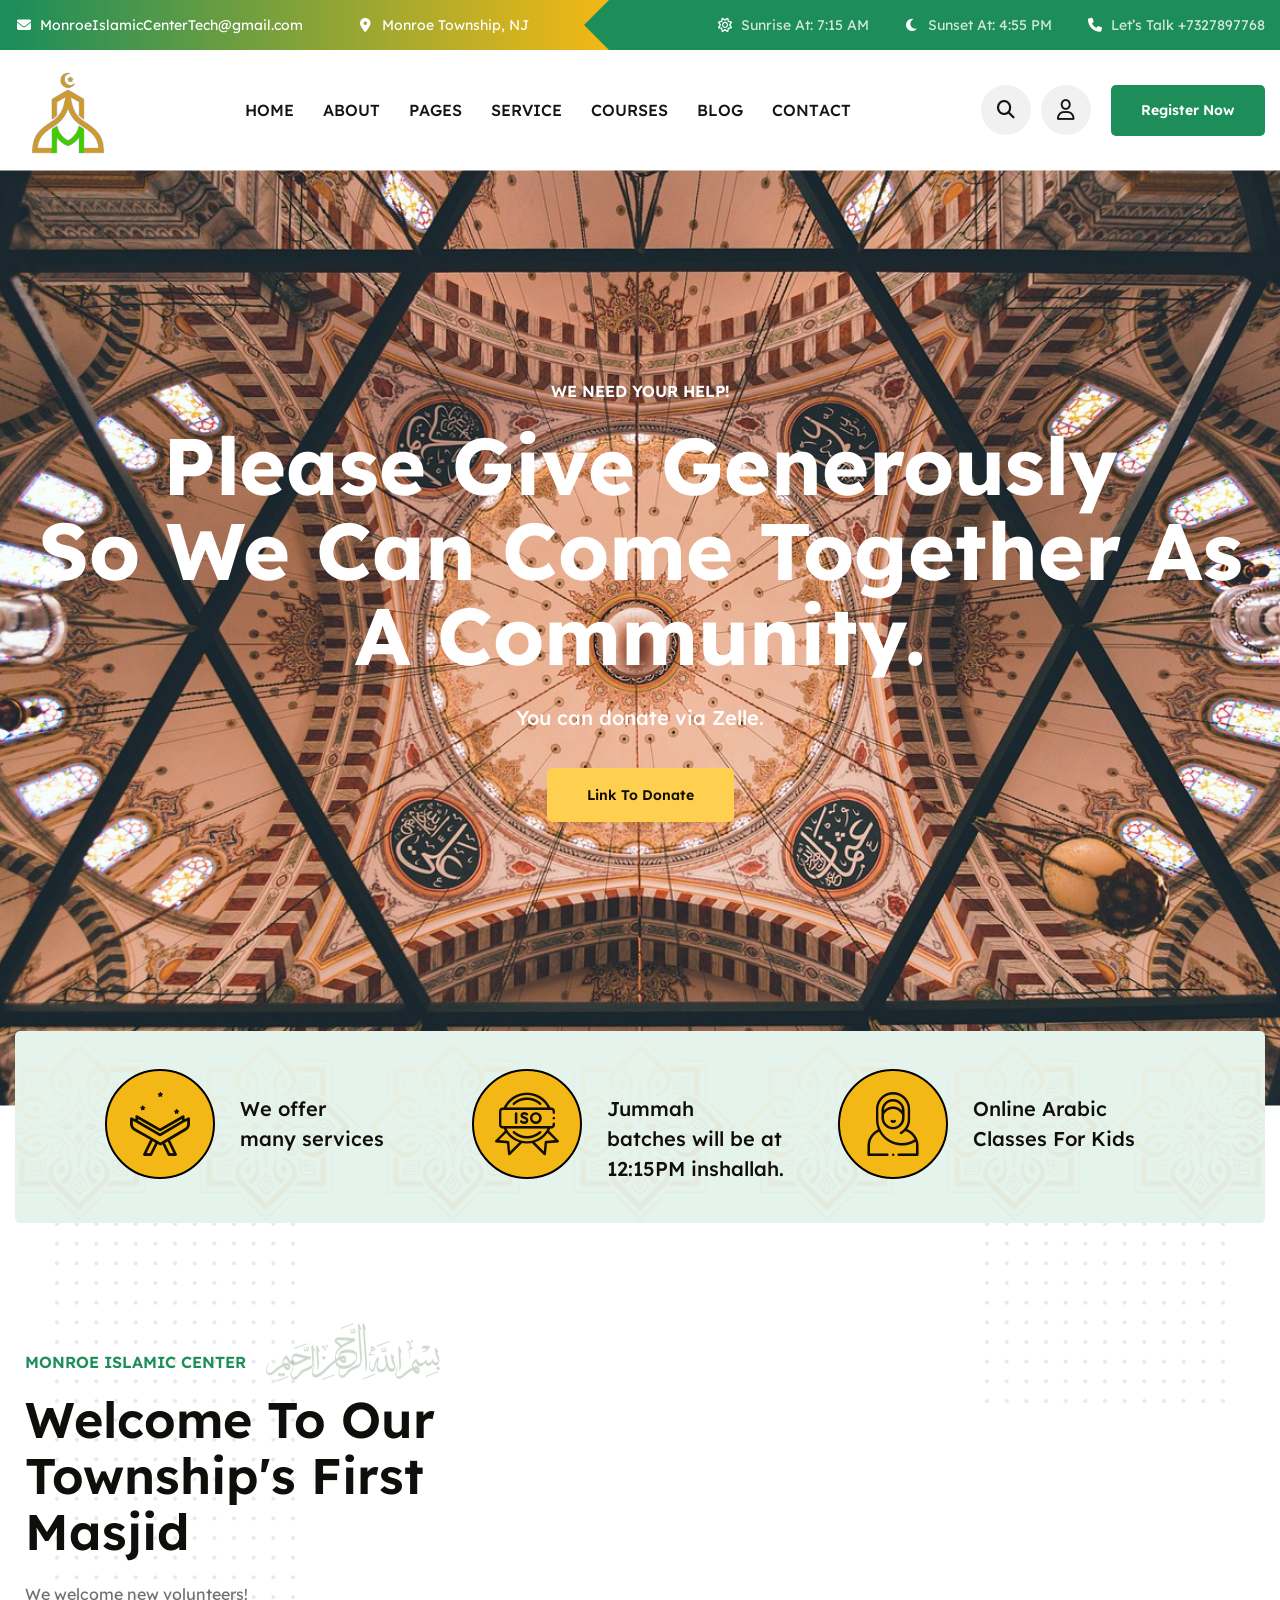
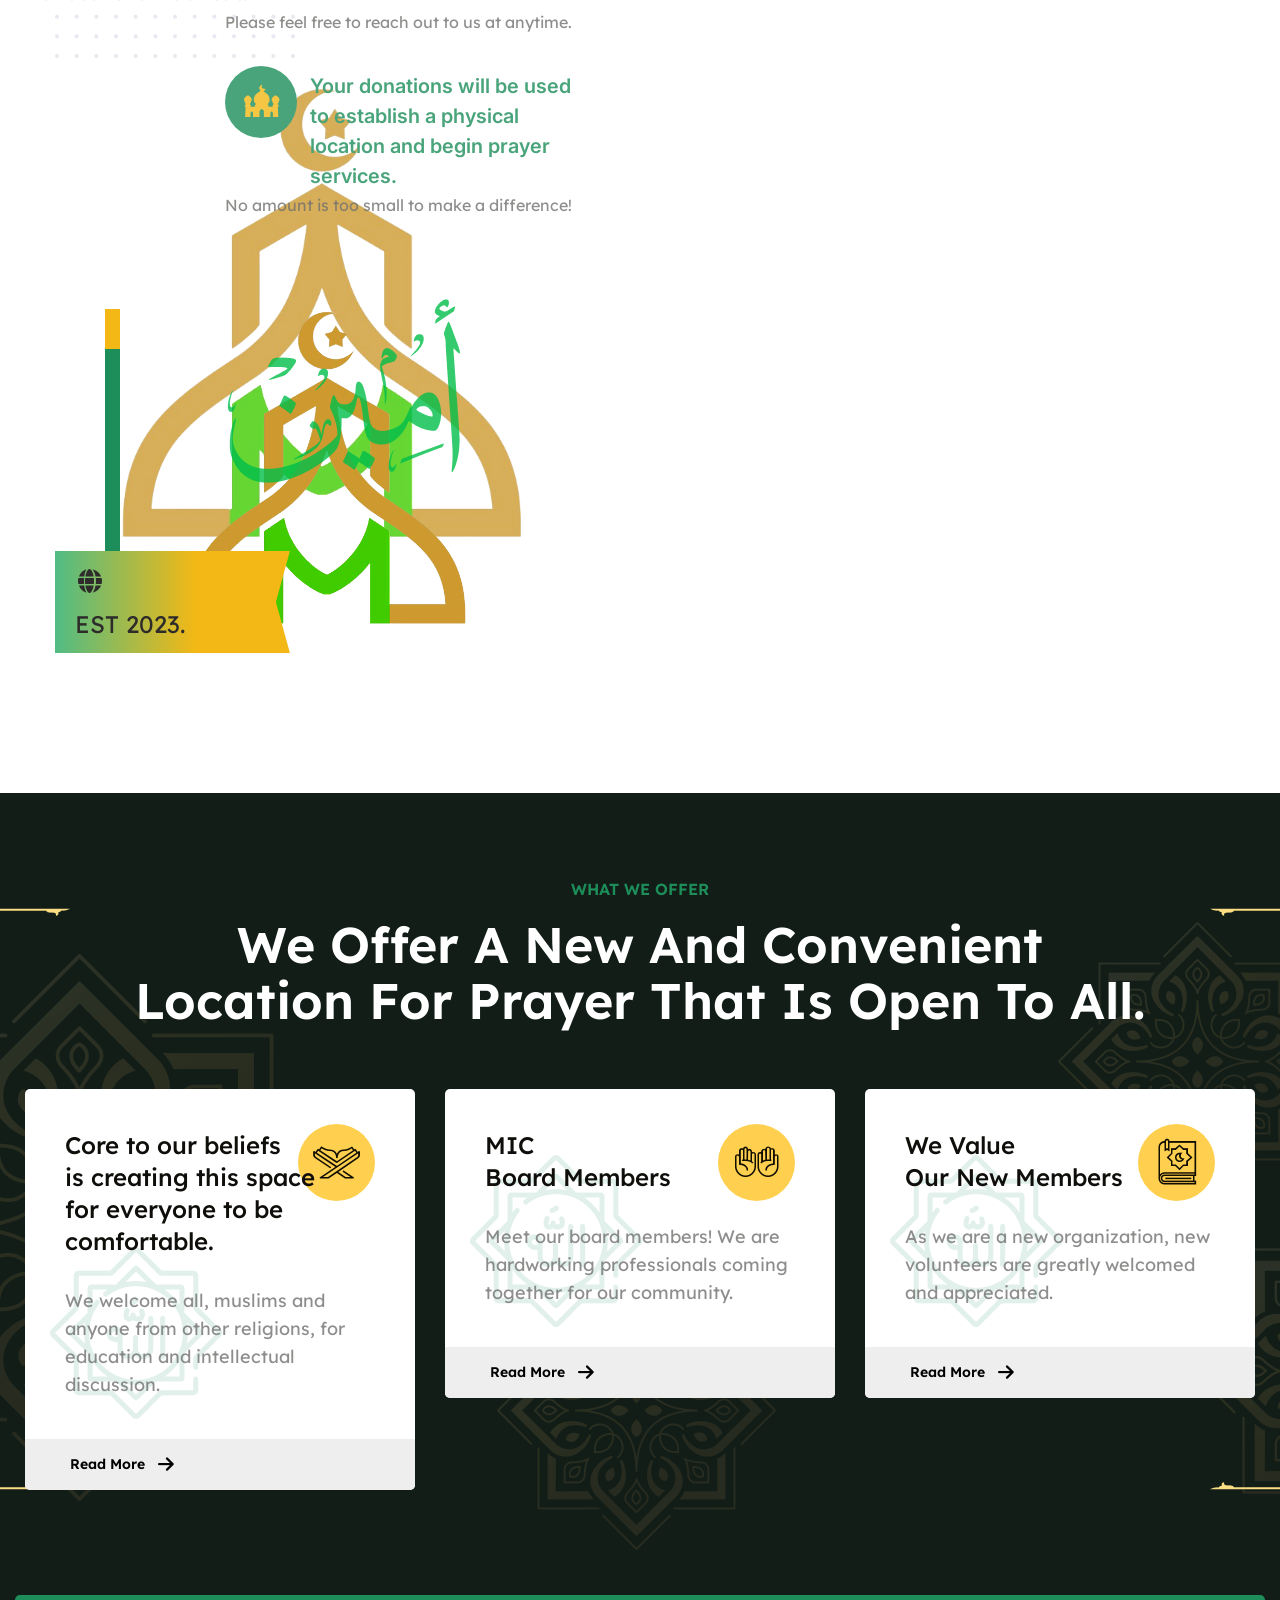
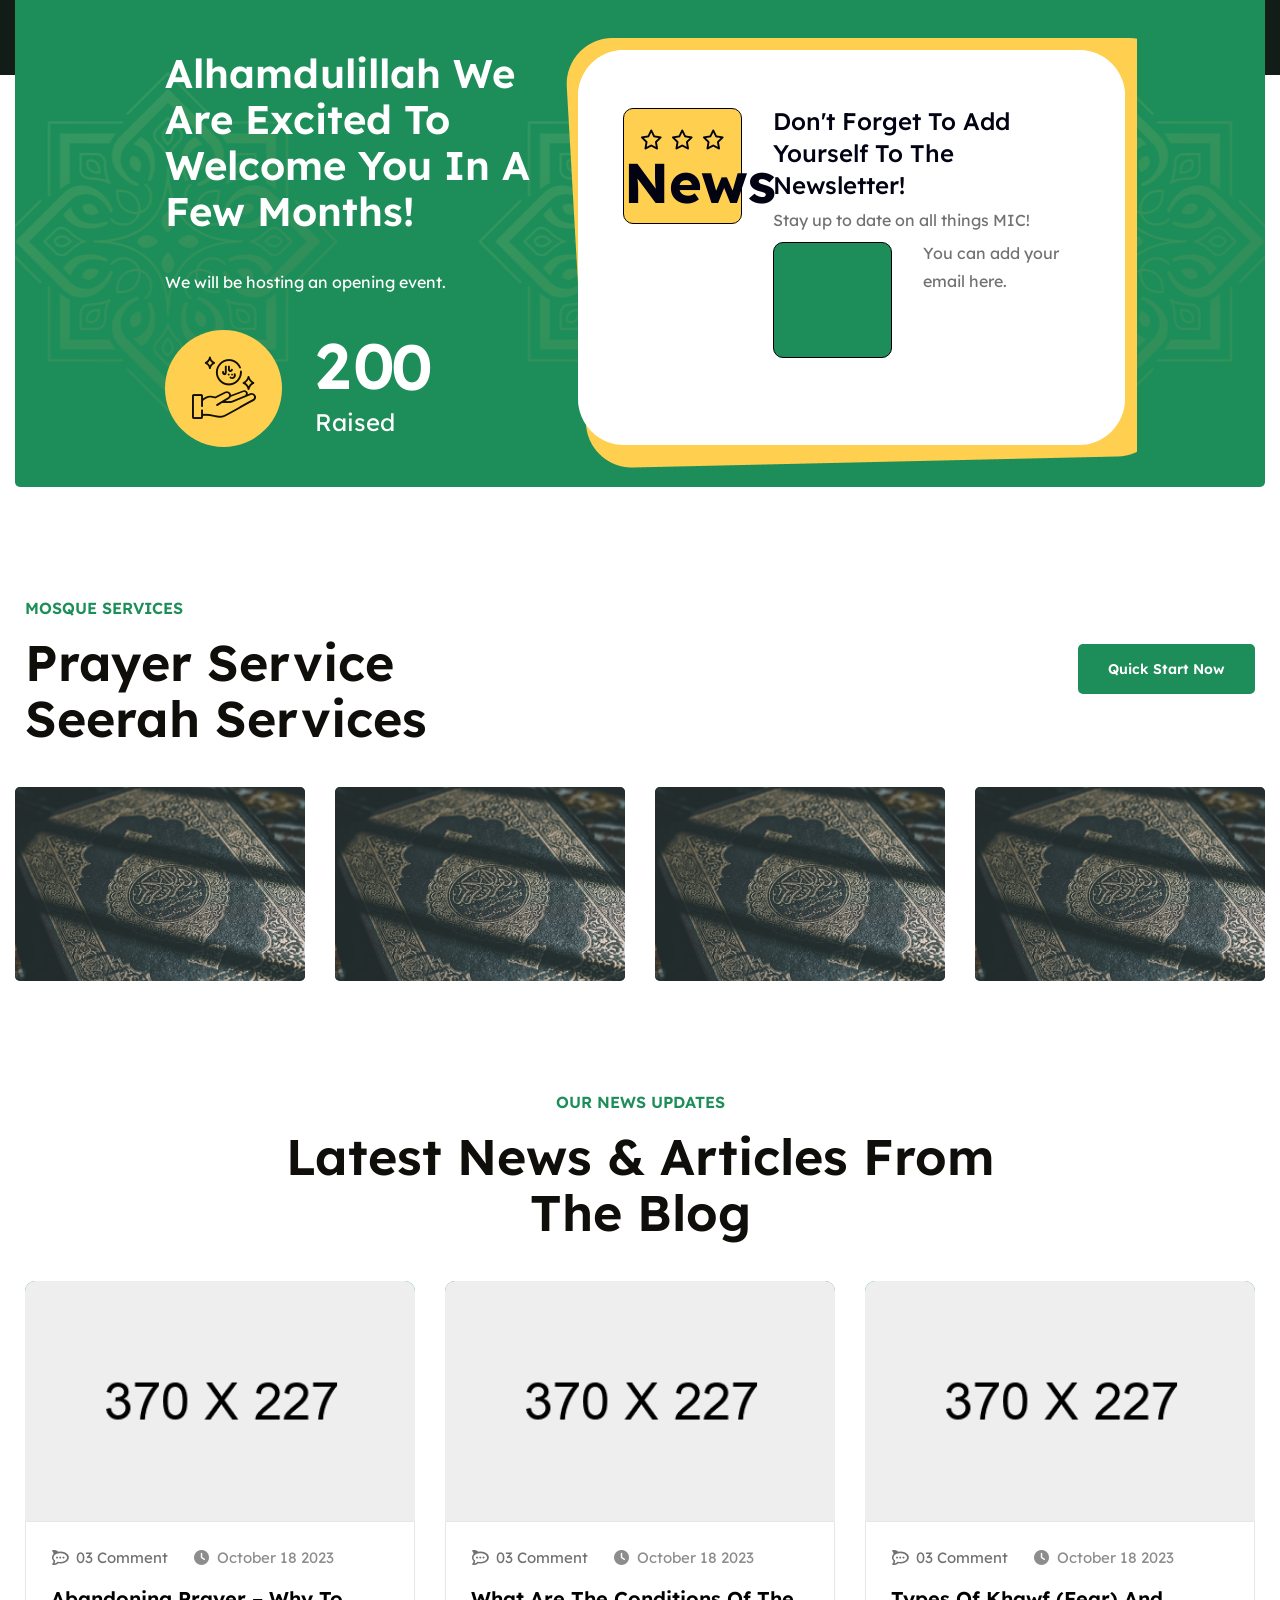
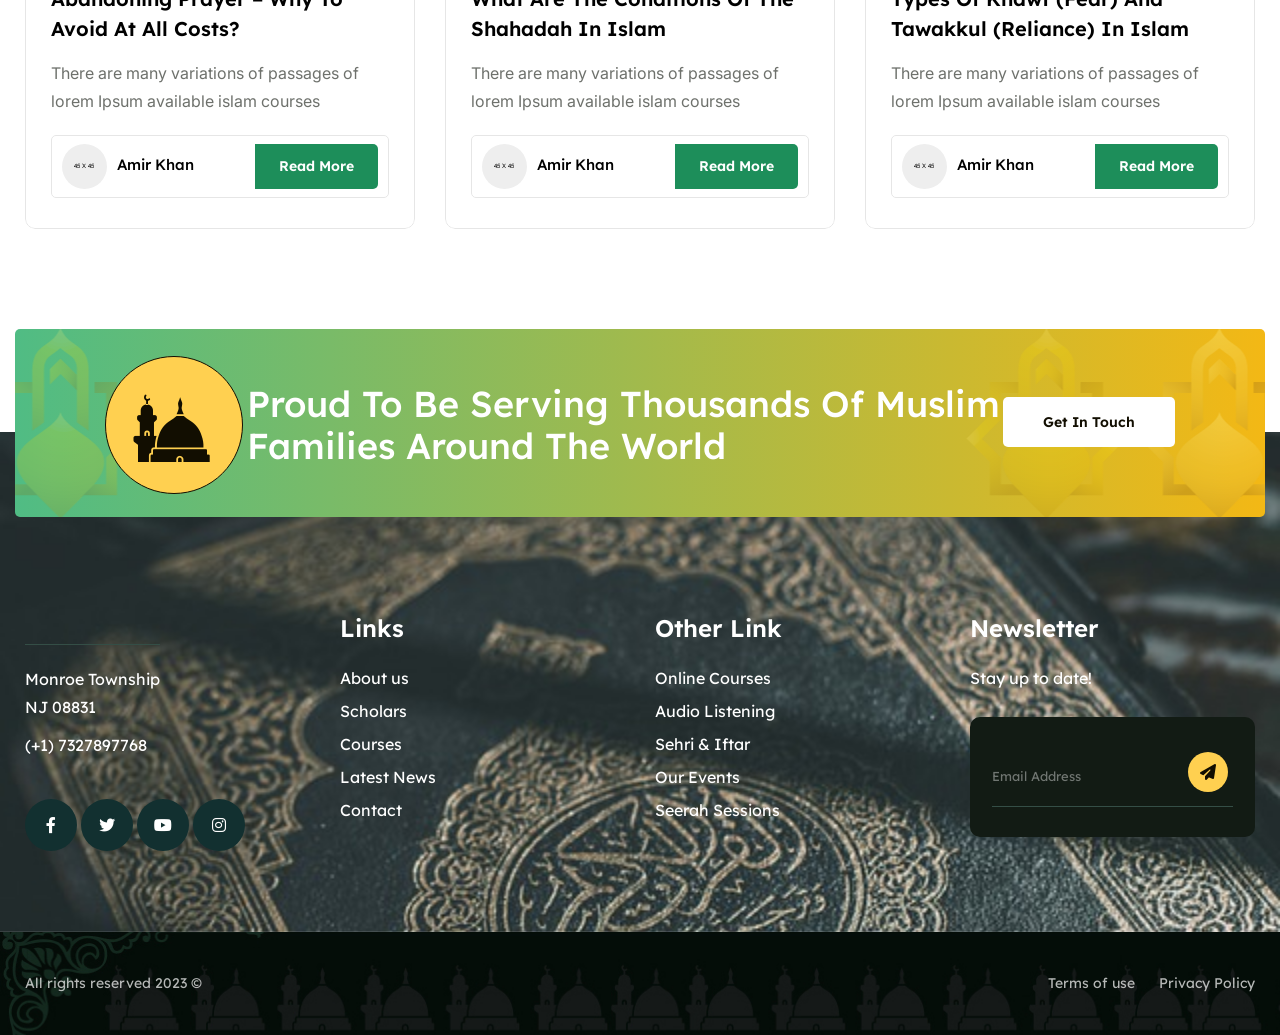
==== alquran-package/alquran/index.html @ a2eadb32 "logi" ====
<!DOCTYPE html>
<html>
<head>
<meta charset="utf-8">
<title>Al-Quran Business HTML-5 Template | Homepage 01</title>
<!-- Stylesheets -->
<link href="assets/css/bootstrap.css" rel="stylesheet">
<link href="assets/css/style.css" rel="stylesheet">
<link href="assets/css/responsive.css" rel="stylesheet">

<link href="https://fonts.googleapis.com/css2?family=Lexend:wght@300;400;500;600;700;800;900&display=swap" rel="stylesheet">
<link href="https://fonts.googleapis.com/css2?family=Inter:wght@300;400;500;600;700;800;900&display=swap" rel="stylesheet">

<link rel="shortcut icon" href="assets/images/favicon.png" type="image/x-icon">
<link rel="icon" href="assets/images/favicon.png" type="image/x-icon">

<!-- Responsive -->
<meta http-equiv="X-UA-Compatible" content="IE=edge">
<meta name="viewport" content="width=device-width, initial-scale=1.0, maximum-scale=1.0, user-scalable=0">

<!--[if lt IE 9]><script src="https://cdnjs.cloudflare.com/ajax/libs/html5shiv/3.7.3/html5shiv.js"></script><![endif]-->
<!--[if lt IE 9]><script src="js/respond.js"></script><![endif]-->
</head>

<body>

<div class="page-wrapper">
	
	<!-- Cursor -->
	<div class="cursor"></div>
	<div class="cursor-follower"></div>
	<!-- Cursor End -->
 	
	<!-- Preloader -->
    <div class="preloader"></div>
	<!-- End Preloader -->
	
	<!-- Main Header -->
	<header class="main-header">
		
		<!-- Header Top -->
		<div class="header-top">
			<div class="auto-container">
				<div class="inner-container">
					<div class="d-flex justify-content-between align-items-center flex-wrap">
						<div class="left-box d-flex align-items-center flex-wrap">
							<!-- Info List -->
							<ul class="header-top_list">
								<li><span class="icon fa-solid fa-envelope fa-fw"></span>MonroeIslamicCenterTech@gmail.com</li>
								<li><span class="icon fa-solid fa-location-dot fa-fw"></span>Monroe Township, NJ</li>
							</ul>
							<div class="bismillah"><img src="assets/images/icons/bismillah.png" alt="" /> </div>
						</div>
						<ul class="header-top_list-two">
							<li><span class="icon fa-regular fa-sun fa-fw"></span>Sunrise At: 7:15 AM</li>
							<li><span class="icon fa-solid fa-moon fa-fw"></span>Sunset At: 4:55 PM</li>
							<li><span class="icon fa-solid fa-phone fa-fw"></span>Let’s Talk +7327897768</li>
						</ul>
					</div>
				</div>
			</div>
		</div>

		<!-- Header Upper -->
		<div class="header-upper">
			<div class="auto-container">
				<div class="inner-container">
					<div class="d-flex justify-content-between align-items-center flex-wrap">
						
						<div class="logo-box">
							<div class="logo"><a href="index.html"><img src="assets/images/resource/service2.png" alt="" title=""></a></div>
						</div>
						
						<div class="nav-outer">
							<!-- Main Menu -->
							<nav class="main-menu navbar-expand-md">
								<div class="navbar-header">
									<!-- Toggle Button -->    	
									<button class="navbar-toggler" type="button" data-toggle="collapse" data-target="#navbarSupportedContent" aria-controls="navbarSupportedContent" aria-expanded="false" aria-label="Toggle navigation">
										<span class="icon-bar"></span>
										<span class="icon-bar"></span>
										<span class="icon-bar"></span>
									</button>
								</div>
								
								<div class="navbar-collapse collapse clearfix" id="navbarSupportedContent">
									<ul class="navigation clearfix">
										<li class="dropdown"><a href="#">Home</a>
											<ul>
												<li><a href="index.html">Homepage 01</a></li>
												<li><a href="index-2.html">Homepage 02</a></li>
												<li><a href="index-3.html">Homepage 03</a></li>
												<li class="dropdown"><a href="#">Header Styles</a>
													<ul>
														<li><a href="index.html">Header 01</a></li>
														<li><a href="index-2.html">Header 02</a></li>
														<li><a href="index-3.html">Header 03</a></li>
													</ul>
												</li>
											</ul>
										</li>
										<li class="dropdown"><a href="#">About</a>
											<ul>
												<li><a href="about.html">About us</a></li>
												<li><a href="price.html">price</a></li>
												<li class="dropdown"><a href="#">events</a>
													<ul>
														<li><a href="events.html">events</a></li>
														<li><a href="event-detail.html">Event Detail</a></li>
													</ul>
												</li>
											</ul>
										</li>
										<li class="dropdown"><a href="#">Pages</a>
											<ul>
												<li><a href="faq.html">Faq's</a></li>
												<li><a href="prayer-time.html">Prayer Time</a></li>
												<li><a href="record-class.html">Record Class</a></li>
												<li><a href="register.html">register</a></li>
												<li><a href="not-found.html">Not Found</a></li>
												<li class="dropdown"><a href="#">scholars</a>
													<ul>
														<li><a href="scholars.html">scholars</a></li>
														<li><a href="scholar-detail.html">scholar detail</a></li>
													</ul>
												</li>
											</ul>
										</li>
										<li class="dropdown"><a href="#">service</a>
											<ul>
												<li><a href="services.html">Services</a></li>
												<li><a href="service-detail.html">service detail</a></li>
											</ul>
										</li>
										<li class="dropdown"><a href="#">courses</a>
											<ul>
												<li><a href="courses.html">courses</a></li>
												<li><a href="course-detail.html">course detail</a></li>
											</ul>
										</li>
										<li class="dropdown"><a href="#">Blog</a>
											<ul>
												<li><a href="blog.html">Our Blog</a></li>
												<li><a href="blog-classic.html">Blog Classic</a></li>
												<li><a href="news-detail.html">Blog Detail</a></li>
											</ul>
										</li>
										<li><a href="contact.html">Contact</a></li>
									</ul>
								</div>
							</nav>
						</div>
						
						<!-- Main Menu End-->
						<div class="outer-box d-flex align-items-center flex-wrap">
							
							<!-- Search Btn -->
							<div class="search-box-btn search-box-outer"><span class="icon fa fa-search"></span></div>

							<!-- User Box -->
							<a class="user-box theme-btn" href="register.html">
								<span class="fa-regular fa-user fa-fw"></span>
							</a>

							<!-- Button Box -->
							<div class="header_button-box">
								<a href="contact.html" class="theme-btn btn-style-one">
									<span class="btn-wrap">
										<span class="text-one">Register Now</span>
										<span class="text-two">Register Now</span>
									</span>
								</a>
							</div>

							<!-- Mobile Navigation Toggler -->
							<div class="mobile-nav-toggler"><span class="icon flaticon-menu"></span></div>
						</div>

					</div>
				</div>
			</div>
		</div>
		<!--End Header Upper-->
		
		<!-- Mobile Menu  -->
		<div class="mobile-menu">
			<div class="menu-backdrop"></div>
			<div class="close-btn"><span class="icon flaticon-close-1"></span></div>
			
			<nav class="menu-box">
				<div class="nav-logo"><a href="index.html"><img src="assets/images/logo.svg" alt="" title=""></a></div>
				<div class="menu-outer"><!--Here Menu Will Come Automatically Via Javascript / Same Menu as in Header--></div>
			</nav>
		</div>
		<!-- End Mobile Menu -->
	
	</header>
	<!-- End Main Header -->
	
	<!-- Slider One -->
	<section class="slider-one">
		<div class="main-slider swiper-container">
			<div class="swiper-wrapper">

				<!-- Slide -->
				<div class="swiper-slide">
					<div class="slider-one_image-layer" style="background-image:url(assets/images/main-slider/1.jpg)"></div>
					<div class="auto-container">
						
						<!-- Content Column -->
						<div class="slider-one_content">
							<div class="slider-one_content-inner">
								<div class="slider-one_title">We Need Your Help!</div>
								<h1 class="slider-one_heading"> Please give generously <br> so we can come together as a community.</h1>
								<div class="slider-one_text">You can donate via Zelle.</div>
								<div class="slider-one_button">
									<a href="course-detail.html" class="theme-btn btn-style-two">
										<span class="btn-wrap">
											<span class="text-one">Link to Donate</span>
											<span class="text-two">Link to Donate</span>
										</span>
									</a>
								</div>
							</div>
						</div>
						
					</div>
				</div>

				<!-- Slide -->
				<div class="swiper-slide">
					<div class="slider-one_image-layer" style="background-image:url(assets/images/main-slider/2.jpg)"></div>
					<div class="auto-container">
						
						<!-- Content Column -->
						<div class="slider-one_content">
							<div class="slider-one_content-inner">
								<div class="slider-one_title">We Need Your Help!</div>
								<h1 class="slider-one_heading">Please give generously <br> so we can come together as a community.</h1>
								<div class="slider-one_text">You can donate via Zelle.</div>
								<div class="slider-one_button">
									<a href="course-detail.html" class="theme-btn btn-style-two">
										<span class="btn-wrap">
											<span class="text-one">Link to Donate</span>
											<span class="text-two">Link to Donate</span>
										</span>
									</a>
								</div>
							</div>
						</div>
						
					</div>
				</div>

				<!-- Slide -->
				<div class="swiper-slide">
					<div class="slider-one_image-layer" style="background-image:url(assets/images/main-slider/3.jpg)"></div>
					<div class="auto-container">
						
						<!-- Content Column -->
						<div class="slider-one_content">
							<div class="slider-one_content-inner">
								<div class="slider-one_title">We Need Your Help!</div>
								<h1 class="slider-one_heading">Please give generously <br> so we can come together as a community.</h1>
								<div class="slider-one_text">You can donate via Zelle.</div>
								<div class="slider-one_button">
									<a href="course-detail.html" class="theme-btn btn-style-two">
										<span class="btn-wrap">
											<span class="text-one">Find the course</span>
											<span class="text-two">Find the course</span>
										</span>
									</a>
								</div>
							</div>
						</div>
						
					</div>
				</div>

			</div>
			<div class="slider-one-arrow">
				<!-- If we need navigation buttons -->
				<div class="main-slider-prev fas fa-arrow-left fa-fw"></div>
				<div class="main-slider-next fas fa-arrow-right fa-fw"></div>
			</div>
		</div>
	</section>
	<!-- End Main Slider Section -->

	<!-- Featured One -->
	<section class="featured-one">
		<div class="auto-container">
			<div class="inner-container" style="background-image:url(assets/images/icons/featured.png)">
				<div class="row clearfix">

					<!-- Feature Block One -->
					<div class="feature-block_one col-lg-4 col-md-6 col-sm-12">
						<div class="feature-block_one-inner">
							<div class="feature-block_one-icon flaticon-quran"></div>
							We offer<br> many services
						</div>
					</div>

					<!-- Feature Block One -->
					<div class="feature-block_one col-lg-4 col-md-6 col-sm-12">
						<div class="feature-block_one-inner">
							<div class="feature-block_one-icon flaticon-iso"></div>
							Jummah <br> batches will be at 12:15PM inshallah.
						</div>
					</div>

					<!-- Feature Block One -->
					<div class="feature-block_one col-lg-4 col-md-6 col-sm-12">
						<div class="feature-block_one-inner">
							<div class="feature-block_one-icon flaticon-islamic"></div>
							Online Arabic <br> Classes For Kids
						</div>
					</div>

				</div>
			</div>
		</div>
	</section>
	<!-- End Featured One -->

	<!-- Welcome One -->
	<section class="welcome-one">
		<div class="welcome-one_pattern" style="background-image:url(assets/images/background/pattern-1.png)"></div>
		<div class="welcome-one_pattern-two" style="background-image:url(assets/images/background/pattern-2.png)"></div>
		<div class="auto-container">
			<div class="row clearfix">

				<!-- Content Column -->
				<div class="welcome-one_content-column col-lg-6 col-md-12 col-sm-12">
					<div class="welcome-one_content-outer">
						<!-- Sec Title -->
						<div class="sec-title">
							<div class="sec-title_title d-flex align-items-center">Monroe Islamic Center <span><img src="assets/images/icons/bismillah-2.png" alt="" /></span></div>
							<h2 class="sec-title_heading">Welcome To Our Township's First Masjid</h2>
							<div class="sec-title_text">We welcome new volunteers!
						<div class="welcome-one_content">
							<div class="welcome-one_content-image">
								<img src="assets/images/resource/service.png" alt="" />
							</div>
							<p>Please feel free to reach out to us at anytime.</p>
							<div class="welcome-one_learn">
								<span class="welcome-one_learn-icon flaticon-mosque"></span>
								Your donations will be used <br> to establish a physical location and begin prayer services.
						</div>
						<p> No amount is too small to make a difference!</p>
					</div>
				</div>

				<!-- Image Column -->
				<div class="welcome-one_image-column col-lg-6 col-md-12 col-sm-12">
					<div class="welcome-one_image-outer">
						<div class="welcome-one_ameen">
							<img src="assets/images/icons/ameen-1.png" alt="" />
						</div>
						<div class="welcome-one_image">
							<img src="assets/images/resource/service.png" alt="" />
						</div>
						<div class="welcome-one_years d-flex align-items-center flex-wrap">
							<span class="fa-solid fa-globe fa-fw"></span>
							EST 2023.
						</div>
					</div>
				</div>

			</div>
		</div>
	</section>
	<!-- End Welcome One -->

	<!-- Service One -->
	<section class="service-one" style="background-image:url(assets/images/background/service-bg.png)">
		<div class="auto-container">
			<!-- Sec Title -->
			<div class="sec-title centered light">
				<div class="sec-title_title">WHAT WE OFFER</div>
				<h2 class="sec-title_heading">We offer a new and convenient <br> location for prayer that is open to all.</h2>
			</div>
			<div class="row clearfix">

				<!-- Service Block One -->
				<div class="service-block_one col-lg-4 col-md-6 col-sm-12">
					<div class="service-block_one-inner wow fadeInLeft"  data-wow-delay="0ms" data-wow-duration="1000ms">
						<div class="service-block_one-upper">
							<div class="service-block_one-icon flaticon-quran-1"></div>
							<div class="service-block_one-big_icon">
								<img src="assets/images/icons/service-1.png" alt="" />
							</div>
							<h4 class="service-block_one-heading"><a href="service-detail.html"> Core to our beliefs <br> is creating this space <br> for everyone to be comfortable.</a></h4>
							<div class="service-block_one-text">We welcome all, muslims and anyone from other religions, for education and intellectual discussion. </div>
						</div>
						<div class="service-block_one-lower">
							<a class="service-block_one-more" href="service-detail.html">Read More<i class="fa-solid fa-arrow-right fa-fw"></i></a>
						</div>
					</div>
				</div>

				<!-- Service Block One -->
				<div class="service-block_one col-lg-4 col-md-6 col-sm-12">
					<div class="service-block_one-inner wow fadeInUp"  data-wow-delay="0ms" data-wow-duration="1000ms">
						<div class="service-block_one-upper">
							<div class="service-block_one-icon flaticon-pray"></div>
							<div class="service-block_one-big_icon">
								<img src="assets/images/icons/service-1.png" alt="" />
							</div>
							<h4 class="service-block_one-heading"><a href="service-detail.html">MIC <br> Board Members</a></h4>
							<div class="service-block_one-text">Meet our board members! We are hardworking professionals coming together for our community.</div>
						</div>
						<div class="service-block_one-lower">
							<a class="service-block_one-more" href="service-detail.html">Read More<i class="fa-solid fa-arrow-right fa-fw"></i></a>
						</div>
					</div>
				</div>

				<!-- Service Block One -->
				<div class="service-block_one col-lg-4 col-md-6 col-sm-12">
					<div class="service-block_one-inner wow fadeInRight"  data-wow-delay="0ms" data-wow-duration="1000ms">
						<div class="service-block_one-upper">
							<div class="service-block_one-icon flaticon-quran-2"></div>
							<div class="service-block_one-big_icon">
								<img src="assets/images/icons/service-1.png" alt="" />
							</div>
							<h4 class="service-block_one-heading"><a href="service-detail.html">We Value <br> Our New Members</a></h4>
							<div class="service-block_one-text">As we are a new organization, new volunteers are greatly welcomed and appreciated.</div>
						</div>
						<div class="service-block_one-lower">
							<a class="service-block_one-more" href="service-detail.html">Read More<i class="fa-solid fa-arrow-right fa-fw"></i></a>
						</div>
					</div>
				</div>

			</div>
		</div>
	</section>
	<!-- End Service One -->

	<!-- Students One -->
	<section class="students-one">
		<div class="auto-container">
			<div class="inner-container">
				<div class="students-one_pattern" style="background-image:url(assets/images/background/student-bg.png)"></div>
				<div class="row clearfix">

					<!-- Content Column -->
					<div class="students-one_title-column col-lg-5 col-md-12 col-sm-12">
						<div class="students-one_title-outer">
							<!-- Title Box -->
							<div class="students-one_title-box">
								<h3 class="students-one_title">Alhamdulillah we are excited to welcome you in a few months!</h3>
								<div class="students-one_text">We will be hosting an opening event.</div>
							</div>
							<!-- Counter Two -->
							<div class="students-one_counter">
								<div class="students-one_counter-inner">
									<div class="students-one_counter-icon">
										<i class="flaticon-give"></i>
									</div>
									<div class="students-one_counter-count"><span class="odometer" data-count="200"></span></div>
									<div class="students-one_counter-text">Raised</div>
								</div>
							</div>
						</div>
					</div>

					<!-- Image Column -->
					<div class="students-one_content-column col-lg-7 col-md-12 col-sm-12">
						<div class="students-one_content-outer">

							<!-- Top Rated -->
							<div class="top-rated">
								<div class="top-rated_inner">
									<div class="top-rated-icon">
										<div class="top-rated_stars">
											<span class="fa-regular fa-star fa-fw"></span>
											<span class="fa-regular fa-star fa-fw"></span>
											<span class="fa-regular fa-star fa-fw"></span>
										</div>
										News
									</div>
									<h4 class="top-rated_heading">Don't forget to add yourself to the newsletter!</h4>
									<div class="top-rated_text">Stay up to date on all things MIC!
							</div>

							<!-- Pass Out -->
							<div class="passout">
								<div class="passout_inner">
									<div class="passout-number">
										
									</div>
									<h4 class="passout_heading"></h4>
									<div class="passout_text">You can add your email here.</div>
								</div>
							</div>

						</div>
					</div>

				</div>
			</div>
		</div>
	</section>
	<!-- End Students One -->


	<!-- Gallery One -->
	<section class="gallery-one">
		<div class="auto-container">
			<!-- Sec Title -->
			<div class="sec-title d-flex justify-content-between align-items-center flex-wrap">
				<div class="left-box">
					<div class="sec-title_title">Mosque Services</div>
					<h2 class="sec-title_heading">Prayer Service <br>Seerah Services</h2>
				</div>
				<!-- Button Box -->
				<div class="gallery-one_button">
					<a href="contact.html" class="theme-btn btn-style-one">
						<span class="btn-wrap">
							<span class="text-one">Quick Start Now</span>
							<span class="text-two">Quick Start Now</span>
						</span>
					</a>
				</div>
			</div>
		</div>
		<div class="outer-container">
			<div class="gallery-one_carousel swiper-container">
				<div class="swiper-wrapper">
	
					<!-- Slide -->
					<div class="swiper-slide">
						<!-- Gallery Block One -->
						<div class="gallery-block_one">
							<div class="gallery-block_one-inner">
								<div class="gallery-block_one-image">
									<img src="assets/images/gallery/1.jpg" alt="" />
									<a class="gallery-block_one-arrow theme-btn flaticon-up-right-arrow" href="service-detail.html"></a>
								</div>
							</div>
						</div>
					</div>

					<!-- Slide -->
					<div class="swiper-slide">
						<!-- Gallery Block One -->
						<div class="gallery-block_one">
							<div class="gallery-block_one-inner">
								<div class="gallery-block_one-image">
									<img src="assets/images/gallery/2.jpg" alt="" />
									<a class="gallery-block_one-arrow theme-btn flaticon-up-right-arrow" href="service-detail.html"></a>
								</div>
							</div>
						</div>
					</div>

					<!-- Slide -->
					<div class="swiper-slide">
						<!-- Gallery Block One -->
						<div class="gallery-block_one">
							<div class="gallery-block_one-inner">
								<div class="gallery-block_one-image">
									<img src="assets/images/gallery/3.jpg" alt="" />
									<a class="gallery-block_one-arrow theme-btn flaticon-up-right-arrow" href="service-detail.html"></a>
								</div>
							</div>
						</div>
					</div>

					<!-- Slide -->
					<div class="swiper-slide">
						<!-- Gallery Block One -->
						<div class="gallery-block_one">
							<div class="gallery-block_one-inner">
								<div class="gallery-block_one-image">
									<img src="assets/images/gallery/4.jpg" alt="" />
									<a class="gallery-block_one-arrow theme-btn flaticon-up-right-arrow" href="service-detail.html"></a>
								</div>
							</div>
						</div>
					</div>

				</div>
			</div>

		</div>
	</section>
	<!-- End Gallery One -->

	<!-- News One -->
	<section class="news-one">
		<div class="auto-container">
			<!-- Sec Title -->
			<div class="sec-title centered">
				<div class="sec-title_title">OUR NEWS UPDATES</div>
				<h2 class="sec-title_heading">Latest News & Articles From <br> The Blog</h2>
			</div>
			<div class="row clearfix">

				<!-- News Block One -->
				<div class="news-block_one col-lg-4 col-md-6 col-sm-12">
					<div class="news-block_one-inner wow fadeInLeft" data-wow-delay="150ms" data-wow-duration="1500ms">
						<div class="news-block_one-image">
							<a href="news-detail.html"><img src="assets/images/resource/news-1.jpg" alt="" /></a>
						</div>
						<div class="news-block_one-content">
							<ul class="news-block_one-meta">
								<li><span class="icon fa-brands fa-rocketchat fa-fw"></span>03 Comment</li>
								<li><span class="icon fa-solid fa-clock fa-fw"></span>October 18 2023</li>
							</ul>
							<h5 class="news-block_one-heading"><a href="news-detail.html">Abandoning Prayer – Why to Avoid at all Costs?</a></h5>
							<div class="news-block_one-text">There are many variations of passages of lorem Ipsum available islam courses</div>
							<div class="news-block_one-info d-flex justify-content-between align-items-center flex-wrap">
								<div class="news-block_one-author">
									<div class="news-block_one-author_image">
										<img src="assets/images/resource/author-2.png" alt="" />
									</div>
									amir khan
								</div>
								<a class="news-block_one-more theme-btn" href="news-detail.html">read more</a>
							</div>
						</div>
					</div>
				</div>

				<!-- News Block One -->
				<div class="news-block_one col-lg-4 col-md-6 col-sm-12">
					<div class="news-block_one-inner wow fadeInUp" data-wow-delay="150ms" data-wow-duration="1500ms">
						<div class="news-block_one-image">
							<a href="news-detail.html"><img src="assets/images/resource/news-2.jpg" alt="" /></a>
						</div>
						<div class="news-block_one-content">
							<ul class="news-block_one-meta">
								<li><span class="icon fa-brands fa-rocketchat fa-fw"></span>03 Comment</li>
								<li><span class="icon fa-solid fa-clock fa-fw"></span>October 18 2023</li>
							</ul>
							<h5 class="news-block_one-heading"><a href="news-detail.html">What are the Conditions of the Shahadah in Islam</a></h5>
							<div class="news-block_one-text">There are many variations of passages of lorem Ipsum available islam courses</div>
							<div class="news-block_one-info d-flex justify-content-between align-items-center flex-wrap">
								<div class="news-block_one-author">
									<div class="news-block_one-author_image">
										<img src="assets/images/resource/author-3.png" alt="" />
									</div>
									amir khan
								</div>
								<a class="news-block_one-more theme-btn" href="news-detail.html">read more</a>
							</div>
						</div>
					</div>
				</div>

				<!-- News Block One -->
				<div class="news-block_one col-lg-4 col-md-6 col-sm-12">
					<div class="news-block_one-inner wow fadeInRight" data-wow-delay="150ms" data-wow-duration="1500ms">
						<div class="news-block_one-image">
							<a href="news-detail.html"><img src="assets/images/resource/news-3.jpg" alt="" /></a>
						</div>
						<div class="news-block_one-content">
							<ul class="news-block_one-meta">
								<li><span class="icon fa-brands fa-rocketchat fa-fw"></span>03 Comment</li>
								<li><span class="icon fa-solid fa-clock fa-fw"></span>October 18 2023</li>
							</ul>
							<h5 class="news-block_one-heading"><a href="news-detail.html">Types of Khawf (Fear) and Tawakkul (Reliance) in Islam</a></h5>
							<div class="news-block_one-text">There are many variations of passages of lorem Ipsum available islam courses</div>
							<div class="news-block_one-info d-flex justify-content-between align-items-center flex-wrap">
								<div class="news-block_one-author">
									<div class="news-block_one-author_image">
										<img src="assets/images/resource/author-4.png" alt="" />
									</div>
									amir khan
								</div>
								<a class="news-block_one-more theme-btn" href="news-detail.html">read more</a>
							</div>
						</div>
					</div>
				</div>

			</div>
		</div>
	</section>
	<!-- End News One -->

	<!-- CTA One -->
	<section class="cta-two">
		<div class="auto-container">
			<div class="inner-container d-flex justify-content-between align-items-center flex-wrap">
				<div class="cta-two_bg" style="background-image:url(assets/images/background/cta-one_bg.png)"></div>
				<div class="cta-two_icon flaticon-nabawi-mosque"></div>
				<h3 class="cta-two_heading">Proud to be serving thousands of Muslim <br> Families around the World</h3>
				<!-- Button Box -->
				<div class="cta-two_button">
					<a href="contact.html" class="theme-btn btn-style-three">
						<span class="btn-wrap">
							<span class="text-one">get in touch</span>
							<span class="text-two">get in touch</span>
						</span>
					</a>
				</div>
			</div>
		</div>
	</section>
	<!-- End CTA One -->

	<!-- Footer Style -->
	<footer class="main-footer">
		<div class="footer_bg-image" style="background-image: url(assets/images/background/footer-bg.jpg)"></div>
		<div class="auto-container">
			<div class="inner-container">
				<!-- Widgets Section -->
				<div class="widgets-section">
					<div class="row clearfix">
						
						<!-- Big Column -->
						<div class="big-column col-lg-6 col-md-12 col-sm-12">
							<div class="row clearfix">

								<!-- Footer Column -->
								<div class="footer-column col-lg-6 col-md-6 col-sm-12">
									<div class="footer-widget logo-widget">
										<div class="footer-logo"><a href="index.html"><img src="assets/images/service.png" alt="" title=""></a></div>
										<!-- Footer List -->
										<div class="footer_list">
											<li>Monroe Township <br> NJ 08831</li>
											<li>(+1) 7327897768</li>
										</div>
										<!-- Social Box -->
										<div class="footer_socials">
											<a href="https://facebook.com/"><i class="fa-brands fa-facebook-f"></i></a>
											<a href="https://twitter.com/"><i class="fa-brands fa-twitter"></i></a>
											<a href="https://youtube.com/"><i class="fa-brands fa-youtube"></i></a>
											<a href="https://instagram.com/"><i class="fa-brands fa-instagram"></i></a>
										</div>
									</div>
								</div>

								<!-- Footer Column -->
								<div class="footer-column col-lg-6 col-md-6 col-sm-12">
									<div class="footer-widget links-widget">
										<h4 class="footer-title">Links</h4>
										<ul class="footer-list">
											<li><a href="#">About us</a></li>
											<li><a href="#">Scholars</a></li>
											<li><a href="#">Courses</a></li>
											<li><a href="#">Latest News</a></li>
											<li><a href="#">Contact</a></li>
										</ul>
									</div>
								</div>

							</div>
						</div>

						<!-- Big Column -->
						<div class="big-column col-lg-6 col-md-12 col-sm-12">
							<div class="row clearfix">

								<!-- Footer Column -->
								<div class="footer-column col-lg-6 col-md-6 col-sm-12">
									<div class="footer-widget links-widget">
										<h4 class="footer-title">Other Link</h4>
										<ul class="footer-list">
											<li><a href="#">Online Courses</a></li>
											<li><a href="#">Audio Listening</a></li>
											<li><a href="#">Sehri & Iftar</a></li>
											<li><a href="#">Our Events</a></li>
											<li><a href="#">Seerah Sessions</a></li>
										</ul>
									</div>
								</div>

								<!-- Footer Column -->
								<div class="footer-column col-lg-6 col-md-6 col-sm-12">
									<div class="footer-widget newsletter-widget">
										<h4 class="footer-title">newsletter</h4>
										<div class="footer-text">Stay up to date!</div>
										<div class="newsletter-box">
											<form method="post" action="contact.html">
												<div class="form-group">
													<input type="email" name="search-field" value="" placeholder="email address" required>
													<button type="submit" class="theme-btn fa-regular fa-paper-plane fa-fw"></button>
												</div>
											</form>
										</div>
									</div>
								</div>

							</div>
						</div>

					</div>
				</div>
			</div>
		</div>
		<div class="footer-bottom">
			<div class="footer_bottom-bg" style="background-image: url(assets/images/background/footer-bg_2.jpg)"></div>
			<div class="auto-container">
				<div class="d-flex justify-content-between align-items-center flex-wrap">
					<div class="copyright">All rights reserved 2023 &copy; </div>
					<ul class="footer-nav">
						<li><a href="#">Terms of use</a></li>
						<li><a href="#">Privacy Policy</a></li>
					</ul>
				</div>
			</div>
		</div>
	</footer>
	<!-- End Footer Style -->

	<!-- Search Popup -->
	<div class="search-popup">
		<div class="color-layer"></div>
		<button class="close-search"><span class="flaticon-close-1"></span></button>
		<form method="post" action="blog.html">
			<div class="form-group">
				<input type="search" name="search-field" value="" placeholder="Search Here" required="">
				<button class="fa fa-solid fa-magnifying-glass fa-fw" type="submit"></button>
			</div>
		</form>
	</div>
	<!-- End Search Popup -->
	
</div>
<!-- End PageWrapper -->

<div class="progress-wrap">
	<svg class="progress-circle svg-content" width="100%" height="100%" viewBox="-1 -1 102 102">
		<path d="M50,1 a49,49 0 0,1 0,98 a49,49 0 0,1 0,-98"/>
	</svg>
</div>

<script src="assets/js/jquery.js"></script>
<script src="assets/js/popper.min.js"></script>
<script src="assets/js/bootstrap.min.js"></script>
<script src="assets/js/appear.js"></script>
<script src="assets/js/parallax.min.js"></script>
<script src="assets/js/tilt.jquery.min.js"></script>
<script src="assets/js/jquery.paroller.min.js"></script>
<script src="assets/js/wow.js"></script>
<script src="assets/js/jarallax.js"></script>
<script src="assets/js/swiper.min.js"></script>
<script src="assets/js/backtotop.js"></script>
<script src="assets/js/odometer.js"></script>
<script src="assets/js/parallax-scroll.js"></script>

<script src="assets/js/gsap.min.js"></script>
<script src="assets/js/SplitText.min.js"></script>
<script src="assets/js/ScrollTrigger.min.js"></script>
<script src="assets/js/ScrollToPlugin.min.js"></script>
<script src="assets/js/ScrollSmoother.min.js"></script>

<script src="assets/js/magnific-popup.min.js"></script>
<script src="assets/js/nav-tool.js"></script>
<script src="assets/js/jquery-ui.js"></script>
<script src="assets/js/element-in-view.js"></script>
<script src="assets/js/script.js"></script>

</body>
</html>
---- alquran-package/alquran/assets/css/style.css ----
/* Al-Quran Online Business HTML-5 Template */

/*** 

====================================================================
	Attachment Css Files
====================================================================

***/

@import url('global.css');
@import url('header.css');
@import url('footer.css');
@import url('animate.css');
@import url('preloader.css');
@import url('jquery-ui.css');
@import url('swiper.min.css');
@import url('font-awesome.css');
@import url('custom-animate.css');
@import url('magnific-popup.css');
@import url('flaticon_afbd3404a2e1104832d0.css');
@import url('odometer-theme-default.css');
@import url('jquery.bootstrap-touchspin.css');

/*** 

====================================================================
	Main Slider Section
====================================================================

***/

.slider-one{
	position:relative;
}

.slider-one .main-slider-prev{
	position: absolute;
	top: 35%;
	left: 15px;
	width: 50px;
	height: 50px;
	cursor: pointer;
	line-height: 50px;
	text-align: center;
	display: inline-block;
	border-radius: 50px 50px;
	color: var(--white-color);
	font-size: var(--font-16);
	transition:all 300ms ease;
	-moz-transition:all 300ms ease;
	-webkit-transition:all 300ms ease;
	-ms-transition:all 300ms ease;
	-o-transition:all 300ms ease;
	background-color: var(--main-color);
}

.slider-one .main-slider-prev:hover{
	color: var(--white-color);
	border-color: var(--main-color);
	background-color: var(--main-color);
}

.slider-one .main-slider-next:hover{
	color: var(--white-color);
	border-color: var(--main-color);
	background-color: var(--main-color);
}

.slider-one .main-slider-next::after,
.slider-one .main-slider-prev::after{
	display: none;
}

.slider-one .main-slider-next{
	position: absolute;
	right: 15px;
	width: 50px;
	height: 50px;
	cursor: pointer;
	line-height: 50px;
	text-align: center;
	display: inline-block;
	border-radius: 50px 50px;
	color: var(--white-color);
	font-size: var(--font-16);
	transition:all 300ms ease;
	-moz-transition:all 300ms ease;
	-webkit-transition:all 300ms ease;
	-ms-transition:all 300ms ease;
	-o-transition:all 300ms ease;
	background-color: var(--main-color);
}

.slider-one .swiper-slide{
	position:relative;
	overflow:hidden;
	background-size:cover;
	padding:210px 0px 277px;
}

.slider-one_image-layer{
	position:absolute;
	left:0px;
	top:0px;
	right:0px;
	bottom:0px;
	z-index:1;
	opacity: 0;
	background-size:cover;
	background-position: center center;

    clip-path: polygon(0 0, 0 0, 0 100%, 0% 100%);
	
	-webkit-transition: all 1000ms linear;
	-moz-transition: all 1000ms linear;
	-ms-transition: all 1000ms linear;
	-o-transition: all 1000ms linear;
	transition: all 1000ms linear;
}

.slider-one .swiper-slide-active .slider-one_image-layer{
	opacity: 1;
	clip-path: polygon(0 0, 100% 0, 100% 100%, 0% 100%);
}

.slider-one_content{
	position:relative;
	z-index: 1;
}

.slider-one_content-inner{
	position:relative;
	text-align: center;
}

.slider-one_title{
	font-weight: 600;
	font-size: 16px;
	color: var(--white-color);
	text-transform: uppercase;

	transition:all 900ms ease;
	-moz-transition:all 900ms ease;
	-webkit-transition:all 900ms ease;
	-ms-transition:all 900ms ease;
	-o-transition:all 900ms ease;
	transition: 1.3s cubic-bezier(0.5, 0.5, 0, 1);
    clip-path: polygon(0% 0%, 0% 0%, 0% 100%, 0% 100%);
}

.slider-one .swiper-slide-active .slider-one_title{
	-webkit-transition-delay: 200ms;
	-moz-transition-delay: 200ms;
	-ms-transition-delay: 200ms;
	-o-transition-delay: 200ms;
	transition-delay: 200ms;
	clip-path: polygon(0% 0%, 100% 0%, 100% 100%, 0% 100%);
}

.slider-one_heading{
	color: var(--white-color);
	text-transform: capitalize;
	margin-top:var(--margin-top-20);
	margin-bottom:var(--margin-bottom-25);

	transition:all 900ms ease;
	-moz-transition:all 900ms ease;
	-webkit-transition:all 900ms ease;
	-ms-transition:all 900ms ease;
	-o-transition:all 900ms ease;
	transition: 1.3s cubic-bezier(0.5, 0.5, 0, 1);
    clip-path: polygon(0% 0%, 0% 0%, 0% 100%, 0% 100%);
}

.slider-one .swiper-slide-active .slider-one_heading{
	-webkit-transition-delay: 500ms;
	-moz-transition-delay: 500ms;
	-ms-transition-delay: 500ms;
	-o-transition-delay: 500ms;
	transition-delay: 500ms;
	clip-path: polygon(0% 0%, 100% 0%, 100% 100%, 0% 100%);
}

.slider-one_text{
	position: relative;
	max-width: 580px;
	line-height: 30px;
	font-weight: 500;
	margin: 0 auto;
	font-size: var(--font-20);
	color: var(--white-color);
	margin-top:var(--margin-top-10);
	margin-bottom:var(--margin-bottom-35);

	transition:all 900ms ease;
	-moz-transition:all 900ms ease;
	-webkit-transition:all 900ms ease;
	-ms-transition:all 900ms ease;
	-o-transition:all 900ms ease;
	transition: 1.3s cubic-bezier(0.5, 0.5, 0, 1);
    clip-path: polygon(0% 0%, 0% 0%, 0% 100%, 0% 100%);
}

.slider-one .swiper-slide-active .slider-one_text{
	
	-webkit-transition-delay: 900ms;
	-moz-transition-delay: 900ms;
	-ms-transition-delay: 900ms;
	-o-transition-delay: 900ms;
	transition-delay: 900ms;
	clip-path: polygon(0% 0%, 100% 0%, 100% 100%, 0% 100%);

}

.slider-one .slider-one_button{
	display:inline-block;
	padding: 0px 7px;
	transition:all 900ms ease;
	-moz-transition:all 900ms ease;
	-webkit-transition:all 900ms ease;
	-ms-transition:all 900ms ease;
	-o-transition:all 900ms ease;
	transition: 1.3s cubic-bezier(0.5, 0.5, 0, 1);
    clip-path: polygon(0% 0%, 0% 0%, 0% 100%, 0% 100%);
}

.slider-one .swiper-slide-active .slider-one_button{
	-webkit-transition-delay: 1300ms;
	-moz-transition-delay: 1300ms;
	-ms-transition-delay: 1300ms;
	-o-transition-delay: 1300ms;
	transition-delay: 1300ms;
	clip-path: polygon(0% 0%, 100% 0%, 100% 100%, 0% 100%);
}

/*** 

====================================================================
	Featured One
====================================================================

***/

.featured-one{
	position: relative;
	margin-top: -75px;
	z-index: 2;
}

.featured-one .auto-container{
	position: relative;
	max-width: 1390px;
}

.featured-one .inner-container{
	position: relative;
	border-radius: 5px;
	padding: 38px 90px 9px;
	background-position: center center;
	background-repeat: repeat-x;
	background-color: var(--color-eight);
}

.feature-block_one{
	position: relative;
	margin-bottom: var(--margin-bottom-30);
}

.feature-block_one-inner{
	position: relative;
	padding-left: 135px;
	font-weight: 500;
	line-height: 30px;
	min-height: 110px;
	font-size: var(--font-20);
	color: var(--color-nine);
	padding-top: var(--padding-top-25);
}

.feature-block_one-icon{
	position: absolute;
	left: 0px;
	top: 0px;
	width: 110px;
	height: 110px;
	text-align: center;
	line-height: 106px;
	border-radius: 150px;
	color: var(--color-six);
	font-size: var(--font-64);
	background-color: var(--color-two);
	border: 2px solid var(--black-color);
	transition:all 500ms ease;
	-moz-transition:all 500ms ease;
	-webkit-transition:all 500ms ease;
	-ms-transition:all 500ms ease;
	-o-transition:all 500ms ease;
	font-family: "flaticon_afbd3404a2e1104832d0";
}

.feature-block_one-inner:hover .feature-block_one-icon{
	transform: rotateY(180deg);
}

/*** 

====================================================================
	Welcome One
====================================================================

***/

.welcome-one{
	position: relative;
	padding: 110px 0px 70px;
}

.welcome-one .sec-title_title{
	gap: 20px;
}

.welcome-one .sec-title_title span{
	position: relative;
	top: -10px;
}

.welcome-one .sec-title_heading{
	margin-top: var(--margin-zero);
}

.welcome-one_pattern{
	position: absolute;
	left: 55px;
	top: -60px;
	width: 240px;
	height: 495px;
	background-repeat: no-repeat;
}

.welcome-one_pattern-two{
	position: absolute;
	right: 55px;
	top: -60px;
	width: 240px;
	height: 240px;
	background-repeat: no-repeat;
}

.welcome-one_content-column{
	position: relative;
	margin-bottom: 30px;
}

.welcome-one_content-outer{
	position: relative;
	padding-right: var(--padding-right-40);
}

.welcome-one_content{
	position: relative;
	margin-bottom: var(--margin-bottom-40);
	padding-left: var(--padding-left-200);
}

.welcome-one_content-outer p{
	position: relative;
	opacity: 0.80;
	color:var(--color-ten);
	line-height:28px; 
	font-size:var(--font-16);
}

.welcome-one_content-image{
	position: absolute;
	left: 0px;
	top: 5px;
	overflow: hidden;
	border-radius: 5px;
	display: inline-block;
}

.welcome-one_learn{
	position: relative;
	font-weight: 600;
	line-height: 30px;
	font-size: var(--font-20);
	color: var(--main-color);
	margin-top: var(--margin-top-30);
	font-family: 'Inter', sans-serif;
	padding-top: var(--padding-left-5);
	padding-left: var(--padding-left-85);
}

.welcome-one_learn-icon{
	position: absolute;
	left: 0px;
	top: 0px;
	width: 72px;
	height: 72px;
	line-height: 72px;
	border-radius: 100px;
	font-size: var(--font-34);
	color: var(--color-two);
	text-align: center;
	transition:all 500ms ease;
	-moz-transition:all 500ms ease;
	-webkit-transition:all 500ms ease;
	-ms-transition:all 500ms ease;
	-o-transition:all 500ms ease;
	background-color: var(--main-color);
	font-family: "flaticon_afbd3404a2e1104832d0";
}

.welcome-one_learn:hover .welcome-one_learn-icon{
	color: var(--main-color);
	background-color: var(--color-two);
	transform: rotateY(180deg);
}

.welcome-one_image-column{
	position: relative;
	margin-bottom: 30px;
}

.welcome-one_image-outer{
	position: relative;
	padding-left: var(--padding-left-80);
}

.welcome-one_image{
	position: relative;
	margin-right: -220px;
}

.welcome-one_image::before{
	position: absolute;
	content: '';
	left: -15px;
	width: 15px;
	top: 90px;
	bottom: 0px;
	background-color: var(--main-color);
}

.welcome-one_image::after{
	position: absolute;
	content: '';
	left: -15px;
	width: 15px;
	top: 50px;
	height: 40px;
	background-color: var(--color-two);
}

.welcome-one_image img{
	position: relative;
	overflow: hidden;
	width: 100%;
	border-radius: 10px;
}

.welcome-one_ameen{
	position: absolute;
	right: -170px;
	top: 40px;
	z-index: 1;
	-webkit-animation: icon-bounce 0.8s ease-out infinite;
    animation: icon-bounce 0.8s ease-out infinite;
}

.welcome-one_years{
	position: absolute;
	left: 15px;
	bottom: 0px;
	gap: 20px;
	z-index: 1;
	font-size: 24px;
	font-weight: 400;
	color: var(--color-eleven);
	padding: 18px 70px 18px 20px;
}

.welcome-one_years::before{
	position: absolute;
	content: '';
	left: 0px;
	top: 0px;
	right: 0px;
	bottom: 0px;
	z-index: -1;
	background: #50bc84;
	background: linear-gradient(to right, #50bc84 0%, #F3B815 60%);
	clip-path: polygon(0 0, 100% 0, 94% 50%, 100% 100%, 0 100%, 0% 50%);
}

/*** 

====================================================================
	Service One
====================================================================

***/

.service-one{
	position: relative;
	padding: 85px 0px 155px;
	background-position: center center;
	background-repeat: no-repeat;
	background-color: var(--color-twelve);
}

.service-one .sec-title{
	margin-bottom: var(--margin-bottom-60);
}

/* Style Two */

.service-one.style-two{
	background-color: inherit;
}

.service-one.style-two::before{
	position: absolute;
	content: '';
	left: 0px;
	top: -96px;
	right: 0px;
	bottom: 0px;
	z-index: -1;
	background: #2F443A;
	background: linear-gradient(to right, #2F443A 40%, #F2CD64 100%);
}

.service-one.style-two .sec-title_title{
	color: var(--white-color);
}

/* Style Three */

.service-one.style-three{
	background-color: inherit;
}

.service-one.style-three::before{
	position: absolute;
	content: '';
	left: 0px;
	top: 0px;
	right: 0px;
	bottom: 0px;
	z-index: -1;
	background-color: var(--color-thirtysix);
}

.service-one.style-three .sec-title_title{
	color: var(--white-color);
}
 
/* Service Block One */

.service-block_one{
	position: relative;
	margin-bottom: var(--margin-bottom-30);
}

.service-block_one.style-two .service-block_one-icon{
	background: #50bc84;
    background: linear-gradient(to right, #50bc84 0%, #F3B815 100%);
}

.service-block_one-inner{
	position: relative;
	border-radius: 5px;
	overflow: hidden;
	background-color: var(--white-color);
}

.service-block_one-upper{
	position: relative;
	padding: 40px 40px;
}

.service-block_one-icon{
	position: absolute;
	right: 40px;
	top: 35px;
	width: 77px;
	height: 77px;
	line-height: 77px;
	text-align: center;
	border-radius: 150px;
	color: var(--color-six);
	font-size: var(--font-50);
	transition:all 500ms ease;
	-moz-transition:all 500ms ease;
	-webkit-transition:all 500ms ease;
	-ms-transition:all 500ms ease;
	-o-transition:all 500ms ease;
	background-color: var(--color-seven);
	font-family: "flaticon_afbd3404a2e1104832d0";
}

.service-block_one-heading{
	position: relative;
	font-weight: 500;
}

.service-block_one-heading a{
	position: relative;
	color: var(--color-nine);
}

.service-block_one-heading a:hover{
	color: var(--main-color);
}

.service-block_one-text{
	position: relative;
	opacity: 0.80;
	line-height:28px; 
	font-size:var(--font-18);
	color: var(--color-thirteen);
	margin-top: var(--margin-top-30);
}

.service-block_one-big_icon{
	position: absolute;
	left: 25px;
	bottom: 20px;
	transition:all 500ms ease;
	-moz-transition:all 500ms ease;
	-webkit-transition:all 500ms ease;
	-ms-transition:all 500ms ease;
	-o-transition:all 500ms ease;
}

.service-block_one-inner:hover .service-block_one-icon{
	-webkit-transition-delay: 300ms;
	-moz-transition-delay: 300ms;
	-ms-transition-delay: 300ms;
	-o-transition-delay: 300ms;
	transition-delay: 300ms;
	animation: icon-bounce 0.8s ease-out;
    -webkit-animation: icon-bounce 0.8s ease-out;
}

.service-block_one-inner:hover .service-block_one-big_icon{
	animation: icon-bounce 0.8s ease-out;
    -webkit-animation: icon-bounce 0.8s ease-out;
}

.service-block_one-lower{
	position: relative;
	padding: 14.5px 45px;

	transition:all 500ms ease;
	-moz-transition:all 500ms ease;
	-webkit-transition:all 500ms ease;
	-ms-transition:all 500ms ease;
	-o-transition:all 500ms ease;

	background-color: var(--color-fourteen);
}

.service-block_one-inner:hover .service-block_one-lower{
	background-color: var(--color-seven);
}

.service-block_one-more{
	position: relative;
	font-weight: 600;
	display: flex;
	gap: 10px;
	font-size: var(--font-14);
	color: var(--black-color);
	align-items: center;
}

.service-block_one-more i{
	position: relative;
	line-height: 1em;
	font-size: var(--font-18);
}

.service-block_one-more:hover{
	color: var(--black-color);
}

.service-block_one.style-three .service-block_one-big_icon{
	left: auto;
	top: 20px;
	right: 20px;
}

.service-block_one.style-three .service-block_one-icon{
	left: 40px;
	top: -39px;
	border: 1px solid var(--main-color);
}

.service-block_one.style-three .service-block_one-inner{
	overflow: inherit;
}

.service-block_one.style-three .service-block_one-lower{
	border-radius: 0px 0px 6px 6px;
}

.service-block_one.style-three .service-block_one-heading{
	margin-top: var(--margin-top-25);
}

/*** 

====================================================================
	Students One
====================================================================

***/

.students-one{
	position: relative;
	margin-top: -80px;
	padding-bottom: var(--padding-bottom-110);
}

/* Style Two */

.students-one.style-two{
	margin-top: -130px;
	padding-bottom: 0px;
}

.students-one.style-two .students-one_text{
	color: var(--color-thirtyseven);
}

.students-one.style-two .students-one_title{
	color: var(--color-fifteen);
}

.students-one.style-two .students-one_counter-count{
	color: var(--main-color);
}

.students-one.style-two .students-one_counter-text{
	color: var(--color-fifteen);
}

.students-one.style-two .students-one_counter-icon{
	background-color: var(--white-color);
}

.students-one.style-two .inner-container{
	background-color: var(--color-seven);
}

/* Style Three */

.students-one.style-three{
	margin-top: var(--margin-zero);
	padding-bottom: var(--padding-zero);
}

.students-one_pattern{
	position: absolute;
	left: 0px;
	top: 0px;
	right: 0px;
	bottom: 0px;
	background-position: center center;
	background-repeat: no-repeat;
}

.students-one .auto-container{
	position: relative;
	max-width: 1390px;
}

.students-one .inner-container{
	position: relative;
	border-radius: 5px;
	padding: 55px 140px 0px 150px;
	background-color: var(--main-color);
}

.students-one_title-column{
	position: relative;
}

.students-one_title-outer{
	position: relative;
	padding-bottom: var(--padding-bottom-40);
}

.students-one_title-box{
	position: relative;
}

.students-one_title{
	color: var(--white-color);
	text-transform: capitalize;
}

.students-one_text{
	position: relative;
	font-size: 16px;
	line-height: 26px;
	color: var(--white-color);
	margin-top: var(--margin-top-35);
	padding-right: var(--padding-right-20);
}

.students-one_counter{
	position: relative;
	margin-top: var(--margin-top-35);
}

.students-one_counter-inner{
	position: relative;
	min-height: 117px;
	padding-left: var(--padding-left-150);
}

.students-one_counter-icon{
	position: absolute;
	left: 0px;
	top: 0px;
	width: 117px;
	height: 117px;
	line-height: 117px;
	text-align: center;
	border-radius: 150px;
	color: var(--color-six);
	font-size: var(--font-64);
	transition:all 500ms ease;
	-moz-transition:all 500ms ease;
	-webkit-transition:all 500ms ease;
	-ms-transition:all 500ms ease;
	-o-transition:all 500ms ease;
	background-color: var(--color-seven);
	font-family: "flaticon_afbd3404a2e1104832d0";
}

.students-one_counter-inner:hover .students-one_counter-icon{
	color: var(--main-color);
	background-color: var(--white-color);
	transform: rotateY(360deg);
}

.students-one_counter-count{
	position: relative;
	line-height: 46px;
	font-weight: 600;
	font-size: var(--font-64);
	color: var(--white-color);
}

.students-one_counter-text{
	position: relative;
	font-size: var(--font-24);
	color: var(--white-color);
}

.students-one_content-column{
	position: relative;
	z-index: 1;
}

.students-one_content-outer{
	position: relative;
	padding: 55px 45px 0px;
	border-radius: 46px 46px 0px 0px;
	background-color: var(--white-color);
}

.students-one_content-outer::before{
	position: absolute;
	content: '';
	left: 0px;
	top: 0px;
	right: 0px;
	bottom: -90px;
	border-radius: 46px 46px;
	background-color: var(--white-color);
}

.students-one_content-outer::after{
	position: absolute;
	content: '';
	left: -12px;
	top: -12px;
	right: -12px;
	height: 430px;
	z-index: -1;
	background: url(../images/background/students-one_pattern.png) no-repeat;
	background-size: cover;
}

/* Top Rated */

.top-rated{
	position: relative;
	margin-bottom: var(--margin-bottom-45);
}

.top-rated_inner{
	position: relative;
	min-height: 116px;
	padding-left: var(--padding-left-150);
}

.top-rated-icon{
	position: absolute;
	left: 0px;
	top: 3px;
	width: 119px;
	height: 116px;
	border-radius: 10px;
	text-align: center;

	font-weight:700;
	font-size:var(--font-56);
	color: var(--color-fifteen);
	padding-top: var(--padding-top-20);
	background-color: var(--color-seven);
	border: 1px solid var(--black-color);
}

.top-rated_stars{
	position: relative;
	display: block;
	font-size: var(--font-20);
	margin-bottom: var(--margin-bottom-20);
}

.top-rated_heading{
	position: relative;
	font-weight: 500;
	color: var(--color-fifteen);
	text-transform: capitalize;
}

.top-rated_text{
	position: relative;
	font-weight: 400;
	line-height: 28px;
	font-size: var(--font-16);
	color: var(--color-thirteen);
	margin-top: var(--margin-top-5);
}

/* Passout */

.passout{
	position: relative;
	margin-bottom: var(--margin-bottom-30);
}

.passout_inner{
	position: relative;
	min-height: 116px;
	padding-left: var(--padding-left-150);
}

.passout-number{
	position: absolute;
	left: 0px;
	top: 3px;
	width: 119px;
	height: 116px;
	border-radius: 10px;
	text-align: center;

	font-weight:600;
	font-size:var(--font-46);
	color: var(--white-color);
	padding-top: var(--padding-top-45);
	background-color: var(--main-color);
	border: 1px solid var(--black-color);
}

.passout_heading{
	position: relative;
	font-weight: 500;
	color: var(--color-fifteen);
	text-transform: capitalize;
}

.passout_text{
	position: relative;
	font-weight: 400;
	line-height: 28px;
	font-size: var(--font-16);
	color: var(--color-thirteen);
	margin-top: var(--margin-top-5);
}

/*** 

====================================================================
	Courses One
====================================================================

***/

.courses-one{
	position: relative;
	padding: 96px 0px 160px;
	background-position: center center;
	background-repeat: no-repeat;
	background-color: var(--color-sixteen);
}

.courses-one .auto-container{
	position: relative;
	max-width: 1600px;
}

.courses-one.style-two{
	padding-bottom: 205px;
}

.course-block_one{
	position: relative;
	margin-bottom: var(--margin-bottom-30);
}

.course-block_one-inner{
	position: relative;
	border-radius: 5px;
	overflow: hidden;
	background-color: var(--white-color);
}

.course-block_one-image{
	position: relative;
	overflow: hidden;
	background-color: var(--main-color);
}

.course-block_one-image img{
	position: relative;
	width: 100%;
	display: block;
	transition:all 500ms ease;
	-moz-transition:all 500ms ease;
	-webkit-transition:all 500ms ease;
	-ms-transition:all 500ms ease;
	-o-transition:all 500ms ease;
}

.course-block_one-inner:hover .course-block_one-image img{
	opacity: 0.70;
	transform: scale(1.05,1.05);
}

.news-pagination{
	position: relative;
	text-align: center;
	margin-top: 30px;
}

.news-pagination span{
	position: relative;
	width: 12px;
	height: 12px;
	opacity: 1;
	margin: 0px 5px;
	border-radius: 50px;
	display: inline-block;
	border:2px solid transparent;
	transition:all 300ms ease;
	-moz-transition:all 300ms ease;
	-webkit-transition:all 300ms ease;
	-ms-transition:all 300ms ease;
	-o-transition:all 300ms ease;
	background-color: rgba(var(--main-color-rgb), 1);
}

.course-block_one-content{
	position: relative;
	padding: 30px 45px;
}

.course-block_one-icon{
	position: absolute;
	left: 45px;
	top: -38px;
	width: 64px;
	height: 64px;
	line-height: 64px;
	text-align: center;
	border-radius: 50px;
	display: inline-block;
	transition:all 500ms ease;
	-moz-transition:all 500ms ease;
	-webkit-transition:all 500ms ease;
	-ms-transition:all 500ms ease;
	-o-transition:all 500ms ease;
	background-color: var(--white-color);
}

.course-block_one-inner:hover .course-block_one-icon{
	-webkit-animation: icon-bounce 0.8s ease-out infinite;
    animation: icon-bounce 0.8s ease-out infinite;
}

.course-block_one-heading{
	position: relative;
	font-weight: 500;
	margin-top: var(--margin-top-5);
}

.course-block_one-heading a{
	position: relative;
	color: var(--color-nine);
}

.course-block_one-heading a:hover{
	color: var(--main-color);
}

.course-block_one-list{
	position: relative;
	padding: 10px 0px;
	display: block;
	margin-top: var(--margin-top-25);
	border-top: 1px solid var(--color-seventeen);
	border-bottom: 1px solid var(--color-seventeen);
}

.course-block_one-list li{
	position: relative;
	font-size: 16px;
	line-height: 20px;
	font-weight: 600;
	text-align: center;
	color: var(--color-nine);
}

.course-block_one-list li span{
	position: relative;
	display: block;
	color: var(--main-color);
}

.course-block_one-text{
	position: relative;
    font-weight: 400;
	opacity: 0.80;
    line-height: 26px;
    font-size: var(--font-14);
    color: var(--color-thirteen);
    margin-top: var(--margin-top-20);
}

.course-block_one-buttons{
	position: relative;
	margin-top: var(--margin-top-25);
}

.course-block_one-study{
	position: relative;
	font-weight: 600;
	border-radius: 5px;
	padding: 10px 24px;
	font-size: var(--font-14);
	color: var(--white-color);
	text-transform: capitalize;
	background-color: var(--main-color);
}

.course-block_one-study:hover{
	color: var(--black-color);
	background-color: var(--color-seven);
}

.course-block_one-price{
	position: relative;
	font-weight: 400;
	border-radius: 5px;
	padding: 10px 20px;
	display: inline-block;
	font-size: var(--font-14);
	color: var(--color-nine);
	text-transform: capitalize;
	background-color: var(--color-eighteen);
}

.course-block_one-price span{
	position: relative;
	font-size: var(--font-16);
	color: var(--color-nine);
}

/*** 

====================================================================
	CTA One
====================================================================

***/

.cta-one{
	position: relative;
}

.cta-one .auto-container{
	position: relative;
	max-width: 1390px;
	margin-top: -90px;
}

.cta-one_bg{
	position: absolute;
	left:0px;
	top: 0px;
	right: 0px;
	bottom: 0px;
	background-position: center center;
}

.cta-one .inner-container{
	position: relative;
	padding: 52px 90px;
	border-radius: 5px;
	overflow: hidden;
	background: #50bc84;
    background: linear-gradient(to right, #50bc84 0%, #F3B815 100%);
}

.cta-one_heading{
	font-weight: 500;
	font-size: 36px;
	line-height: 42px;
	color: var(--white-color);
	text-transform: capitalize;
}

/*** 

====================================================================
	Institute One
====================================================================

***/

.institute-one{
	position: relative;
	padding: 100px 0px 80px;
}

.institute-one.style-two{
	padding-top: var(--padding-top-20);
}

.institute-one .auto-container{
	max-width: 1200px;
}

.institute-block_one{
	position: relative;
	margin-bottom: var(--margin-bottom-30);
}

.institute-block_one-inner{
	position: relative;
	border-radius: 46px;
	text-align: center;
	padding: 30px 25px 25px;
	border: 1px solid var(--black-color);
	background-color: var(--color-nineteen);
}

.institute-block_one-bismillah{
	position: absolute;
	left: 0px;
	top: 30px;
	right: 0px;
	height: 70px;
	z-index: 1;
	opacity: 0;
	background-position: center center;
	background-repeat: no-repeat;
	transition:all 500ms ease;
	-moz-transition:all 500ms ease;
	-webkit-transition:all 500ms ease;
	-ms-transition:all 500ms ease;
	-o-transition:all 500ms ease;
}

.institute-block_one-inner:hover .institute-block_one-bismillah{
	opacity: 1;
}

.institute-block_one-inner::before{
	position: absolute;
	content: '';
	left: -1px;
	top: -1px;
	right: -1px;
	bottom: -1px;
	opacity: 0;
	border-radius: 46px;
	background: #2b9155;
	transform: scale(0.2,1);
	transition:all 500ms ease;
	-moz-transition:all 500ms ease;
	-webkit-transition:all 500ms ease;
	-ms-transition:all 500ms ease;
	-o-transition:all 500ms ease;
    background: linear-gradient(to bottom, #2b9155 0%, #a7ae34 100%);
}

.institute-block_one-inner:hover::before{
	opacity: 1;
	transform: scale(1,1);
}

.institute-block_one-icon{
	position: relative;
    width: 104px;
    height: 104px;
	margin: 0 auto;
	z-index: 2;
    text-align: center;
    line-height: 102px;
    border-radius: 150px;
    color: var(--color-six);
    font-size: var(--font-64);
    background-color: var(--color-two);
    border: 2px solid var(--black-color);
	font-family: "flaticon_afbd3404a2e1104832d0";
	transition:all 500ms ease;
	-moz-transition:all 500ms ease;
	-webkit-transition:all 500ms ease;
	-ms-transition:all 500ms ease;
	-o-transition:all 500ms ease;
}

.institute-block_one-inner:hover .institute-block_one-icon{
	transform: rotateY(180deg);
}

.institute-block_one-heading{
	position: relative;
	margin-top: var(--margin-top-25);
}

.institute-block_one-heading a{
	position: relative;
	color: var(--color-nine);
	transition:all 500ms ease;
	-moz-transition:all 500ms ease;
	-webkit-transition:all 500ms ease;
	-ms-transition:all 500ms ease;
	-o-transition:all 500ms ease;
}

.institute-block_one-inner:hover .institute-block_one-heading a{
	color: var(--white-color);
}

.institute-block_one-inner:hover .institute-block_one-text{
	color: var(--white-color);
}

.institute-block_one-text{
	position: relative;
	line-height: 28px;
	font-size: var(--font-16);
	color: var(--color-thirteen);
	margin-top: var(--margin-top-15);
	transition:all 500ms ease;
	-moz-transition:all 500ms ease;
	-webkit-transition:all 500ms ease;
	-ms-transition:all 500ms ease;
	-o-transition:all 500ms ease;
}

.institute-block_one.color-two .institute-block_one-inner{
	background-color: var(--color-twenty);
}

.institute-block_one.color-three .institute-block_one-inner{
	background-color: rgba(var(--black-color-rgb), 0.04);
}

.institute-block_one.color-four .institute-block_one-inner{
	background-color: var(--color-twentytwo);
}

/*** 

====================================================================
	Testimonial One
====================================================================

***/

.testimonial-one{
	position: relative;
	padding: 110px 0px 80px;
	background-size: cover;
}

.testimonial-one_image-column{
	position: relative;
	margin-bottom: var(--margin-bottom-30);
}

.testimonial-one_image{
	position: relative;
	margin-left: -80px;
	margin-right: -12px;
}

.testimonial-one_image img{
	position: relative;
	width: 100%;
	display: block;
	overflow: hidden;
	border-radius: 5px;
}

.testimonial-one_carousel-column{
	position: relative;
	margin-bottom: var(--margin-bottom-30);
}

.testimonial-one_carousel-outer{
	position: relative;
	padding-left: var(--padding-left-60);
}

.testimonial-block_one{
	position: relative;
}

.testimonial-block_one-inner{
	position: relative;
}

.testimonial-block_one-rating{
	position: relative;
	border-radius: 5px;
	padding: 10px 16px;
	display: inline-block;
	background-color: var(--white-color);
}

.testimonial-block_one-rating span{
	position: relative;
	margin: 0px 0px;
	display: inline-block;
	color: var(--color-seven);
}

.testimonial-block_one-heading{
	position: relative;
	font-weight: 500;
	font-size: var(--font-30);
	color: var(--black-color);
	margin-top: var(--margin-top-40);
}

.testimonial-block_one-text{
	position: relative;
	font-weight: 400;
	opacity: 0.80;
	line-height: 38px;
	font-size: var(--font-24);
	color: var(--color-twentythree);
	margin-top: var(--margin-top-35);
	padding-right: var(--padding-right-20);
}

.testimonial-block_one-author{
	position: relative;
	min-height: 99px;
	font-size: var(--font-22);
	color: var(--black-color);
	margin-top: var(--margin-top-35);
	padding-top: var(--padding-top-25);
	padding-left: var(--padding-left-115);
}

.testimonial-block_one-author .author-image{
	position: absolute;
	left: 0px;
	top: 0px;
	width: 99px;
	height: 99px;
	overflow: hidden;
	border-radius: 50%;
}

.testimonial-block_one-author span{
	position: relative;
	display: block;
	border-radius: 150px;
	font-size: var(--font-16);
	color: var(--color-twentyfour);
	margin-top: var(--margin-top-5);
}

.testimonial-one_ameen{
	position: absolute;
	right: 180px;
	top: -60px;
}

/* Pagination */

.testimonial-one .testimonial-one_pagination{
	position: absolute;
	left: 0px;
	right: 0px;
	bottom: 0px;
	z-index:10;
	text-align: right;
}

.testimonial-one .swiper-pagination-bullet{
	position: relative;
	width: 12px;
	height: 12px;
	opacity: 1;
	background: none;
	border-radius: 50px;
	margin-left:var(--margin-left-10);
	border:1px solid var(--black-color);
	transition:all 300ms ease;
	-moz-transition:all 300ms ease;
	-webkit-transition:all 300ms ease;
	-ms-transition:all 300ms ease;
	-o-transition:all 300ms ease;
}

.testimonial-one .swiper-pagination-bullet:hover,
.testimonial-one .swiper-pagination-bullet.swiper-pagination-bullet-active{
	opacity: 1;
	border-color:var(--main-color);
	background-color: var(--main-color);
}

/*** 

====================================================================
	Price One
====================================================================

***/

.price-one{
	position: relative;
	padding: 110px 0px 80px;
}

.price-one .auto-container{
	max-width: 1200px;
}

.price-block_one{
	position: relative;
	margin-bottom: var(--margin-bottom-30);
}

.price-block_one-inner{
	position: relative;
	border-radius: 46px;
	padding: 33px 20px 35px;
	border: 1px solid var(--color-nine);
	background-color: var(--color-nineteen);
}

.price-block_one-price{
	position: relative;
	width: 104px;
	height: 104px;
	line-height: 28px;
	border-radius: 150px;
	font-weight: 600;
	margin: 0 auto;
	text-align: center;
	font-size: var(--font-40);
	color: var(--color-nine);
	padding-top: var(--padding-top-25);
	background-color: var(--color-seven);
	border: 1px solid var(--color-nine);
	transition:all 500ms ease;
	-moz-transition:all 500ms ease;
	-webkit-transition:all 500ms ease;
	-ms-transition:all 500ms ease;
	-o-transition:all 500ms ease;
}

.price-block_one-price sub{
	position: relative;
	line-height: 1em;
	top: -2px;
	font-size: var(--font-20);
}

.price-block_one-price span{
	position: relative;
	display: block;
	font-size: var(--font-16);
}

.price-block_one-inner:hover .price-block_one-price{
	animation: icon-bounce 0.8s ease-out;
    -webkit-animation: icon-bounce 0.8s ease-out;
}

.price-block_one-heading{
	position: relative;
	text-align: center;
	color: var(--color-nine);
	margin-top: var(--margin-top-25);
}

.price-block_one-students{
	position: relative;
	border-radius: 5px;
	list-style: disc;
	font-size: var(--font-14);
	color: var(--color-nine);
	padding: 10px 10px 10px 30px;
	margin-top: var(--margin-top-25);
	background-color: var(--color-twentyfive);
}

.price-block_one-students::before{
	position: absolute;
	content: '';
	left: 18px;
	top: 20px;
	width: 4px;
	height: 4px;
	border-radius: 50px;
	background-color: var(--color-nine);
}

.price-block_one-list{
	position: relative;
	margin-top: var(--margin-top-25);
	margin-left: var(--margin-left-50);
}

.price-block_one-list li{
	position: relative;
	font-size: 14px;
	list-style: disc;
	font-weight: 400;
	margin-top: 2px;
	color: var(--color-thirteen);
}

.price-block_one-button{
	position: relative;
	text-align: center;
	margin-top: var(--margin-top-25);
}

.price-block_one-button .theme-btn{
	padding: 9px 20px;
	font-size: var(--font-14);
	text-transform: capitalize;
}

.price-block_one-button .theme-btn:hover .text-two{
	color: var(--black-color);
}

.price-block_one-button .theme-btn::before{
	background-color: var(--color-seven);
}

/*** 

====================================================================
	Gallery One
====================================================================

***/

.gallery-one{
	position: relative;
}

.gallery-one .outer-container{
	position: relative;
	max-width: 1600px;
	margin: 0 auto;
	padding: 0px 15px;
}

.gallery-block_one{
	position: relative;
}

.gallery-block_one-inner{
	position: relative;
}

.gallery-block_one-image{
	position: relative;
	border-radius: 5px;
	overflow: hidden;
	background-color: var(--main-color);
}

.gallery-block_one-image img{
	position: relative;
	width: 100%;
	display: block;
	transition:all 500ms ease;
	-moz-transition:all 500ms ease;
	-webkit-transition:all 500ms ease;
	-ms-transition:all 500ms ease;
	-o-transition:all 500ms ease;
}

.gallery-block_one-image::before{
	position: absolute;
	content: '';
	left: 8px;
	top: 8px;
	right: 8px;
	bottom: 8px;
	z-index: 1;
	opacity: 0;
	border-radius: 5px;
	border: 1px solid var(--white-color);
	transform: scale(1,0.2);

	transition:all 600ms ease;
	-moz-transition:all 600ms ease;
	-webkit-transition:all 600ms ease;
	-ms-transition:all 600ms ease;
	-o-transition:all 600ms ease;
}

.gallery-block_one-inner:hover .gallery-block_one-image img{
	opacity: 0.70;
	transform: scale(1.05,1.05) rotate(2deg);
}

.gallery-block_one-arrow{
	position: absolute;
	left: 50%;
	width: 92px;
	bottom: -80px;
	height: 92px;
	z-index: 1;
	opacity: 0;
	line-height: 92px;
	border-radius: 50px;
	text-align: center;
	font-size: var(--font-34);
	color: var(--color-six);
	transform: translateX(-50%);
	background-color: var(--color-seven);
	
	transition:all 600ms ease;
	-moz-transition:all 600ms ease;
	-webkit-transition:all 600ms ease;
	-ms-transition:all 600ms ease;
	-o-transition:all 600ms ease;
	font-family: "flaticon_afbd3404a2e1104832d0";
}

.gallery-block_one-inner:hover .gallery-block_one-arrow{
	opacity: 1;
	bottom: 30px;
}

.gallery-block_one-inner:hover .gallery-block_one-image::before{
	opacity: 1;
	transform: scale(1,1);
}

/*** 

====================================================================
	News One
====================================================================

***/

.news-one{
	position: relative;
	padding: 110px 0px 70px;
}

.news-block_one{
	position: relative;
	margin-bottom: var(--margin-bottom-30);
}

.news-block_one-inner{
	position: relative;
	border-radius: 10px;
	overflow: hidden;
}

.news-block_one-image{
	position: relative;
	overflow: hidden;
	background-color: var(--main-color);
}

.news-block_one-image img{
	position: relative;
	width: 100%;
	display: block;
	transition:all 500ms ease;
	-moz-transition:all 500ms ease;
	-webkit-transition:all 500ms ease;
	-ms-transition:all 500ms ease;
	-o-transition:all 500ms ease;
}

.news-block_one-image:before{
	position: absolute;
	top: 0;
	left: -85%;
	z-index: 99;
	display: block;
	content: '';
	width: 50%;
	height: 100%;
	background: -o-linear-gradient(left, rgba(255, 255, 255, 0) 0%, rgba(255, 255, 255, .7) 100%);
	background: -webkit-gradient(linear, left top, right top, from(rgba(255, 255, 255, 0)), to(rgba(255, 255, 255, .7)));
	background: linear-gradient(to right, rgba(255, 255, 255, 0) 0%, rgba(255, 255, 255, .7) 100%);
	-webkit-transform: skewX(-25deg);
	-ms-transform: skewX(-25deg);
	transform: skewX(-25deg);
}

.news-block_one-inner:hover .news-block_one-image:before{
	-webkit-animation: shine 1s;
	animation: shine 1s;
}

.news-block_one-inner:hover .news-block_one-image img{
	opacity: 0.70;
	transform: scale(1.05,1.05) rotate(2deg);
}

.news-block_one-content{
	position: relative;
	overflow: hidden;
	padding: 25px 25px 30px;
	border-radius:0px 0px 10px 10px;
	border: 1px solid var(--color-twentysix);
}

.news-block_one-meta{
	position: relative;
}

.news-block_one-meta li{
	position: relative;
	font-weight: 400;
	display: inline-block;
	font-size: var(--font-15);
	color: var(--color-thirteen);
	margin-right: var(--margin-right-20);
	padding-left: var(--padding-left-25);
}

.news-block_one-meta li .icon{
	position: absolute;
	left: 0px;
	top: 3px;
	line-height: 1em;
}

.news-block_one-meta li:last-child{
	margin-right: var(--margin-zero);
}

.news-block_one-meta li:last-child{
	color: var(--color-twentyseven);
}

.news-block_one-heading{
	position: relative;
	text-transform: capitalize;
	margin-top: var(--margin-top-15);
}

.news-block_one-heading a{
	position: relative;
	color: var(--black-color);
}

.news-block_one-heading a:hover{
	color: var(--main-color);
}

.news-block_one-text{
	position: relative;
	line-height: 28px;
	font-weight: 400;
	font-size: var(--font-16);
	color: var(--color-twentyeight);
	margin-top: var(--margin-top-15);
	font-family: 'Inter', sans-serif;
}

.news-block_one-info{
	position: relative;
	padding: 8px 10px;
	border-radius: 5px;
	margin-top: var(--margin-top-20);
	border: 1px solid var(--color-twentysix);
}

.news-block_one-author{
	position: relative;
	min-height: 45px;
	font-weight: 500;
	color: var(--black-color);
	font-size: var(--font-15);
	text-transform: capitalize;
	padding-top: var(--padding-top-10);
	padding-left: var(--padding-left-55);
}

.news-block_one-author_image{
	position: absolute;
	left: 0px;
	top: 0px;
	width: 45px;
	height: 45px;
	overflow: hidden;
	border-radius: 50px;
}

.news-block_one-more{
	position: relative;
	font-weight: 600;
	padding: 11px 24px;
	font-size: var(--font-14);
	color: var(--white-color);
	text-transform: capitalize;
	border-radius: 0px 5px 5px 0px;
	background-color: var(--main-color);
	font-family:var(--font-family-Lexend);
}

.news-block_one-more:hover{
	color: var(--color-nine);
	background-color: var(--color-seven);
}

/*** 

====================================================================
	CTA Two
====================================================================

***/

.cta-two{
	position: relative;
	z-index: 2;
}

.cta-two .auto-container{
	position: relative;
	max-width: 1390px;
}

.cta-two_bg{
	position: absolute;
	left:0px;
	top: 0px;
	right: 0px;
	bottom: 0px;
	background-position: center center;
}

.cta-two .inner-container{
	position: relative;
	border-radius: 5px;
	overflow: hidden;
	background: #50bc84;
	padding: 27px 90px 23px;
    background: linear-gradient(to right, #50bc84 0%, #F3B815 100%);
}

/* CTA Two Heading */

.cta-two_heading{
	font-weight: 500;
	font-size: 36px;
	line-height: 42px;
	color: var(--white-color);
	text-transform: capitalize;
}

.cta-two_icon{
	position: relative;
	width: 138px;
	height: 138px;
	line-height: 138px;
	text-align: center;
	border-radius: 150px;
	color: var(--color-six);
	font-size: var(--font-90);
	background-color: var(--color-seven);
	border: 1px solid var(--color-six);
	font-family: "flaticon_afbd3404a2e1104832d0";
}

/*** 

====================================================================
	Main Slider Two
====================================================================

***/

.slider-two{
	position:relative;
}

.slider-two .slider_two-prev_arrow{
	position: absolute;
	top: 50%;
	z-index: 1;
	left: 30px;
	width: 50px;
	height: 50px;
	opacity: 0;
	cursor: pointer;
	line-height: 50px;
	text-align: center;
	display: inline-block;
	border-radius: 50px 50px;
	color: var(--white-color);
	font-size: var(--font-16);
	transition:all 300ms ease;
	-moz-transition:all 300ms ease;
	-webkit-transition:all 300ms ease;
	-ms-transition:all 300ms ease;
	-o-transition:all 300ms ease;
	background-color: var(--main-color);
}

.slider-two .slider_two-prev_arrow:hover{
	color: var(--white-color);
	border-color: var(--main-color);
	background-color: var(--main-color);
}

.slider-two .slider_two-next_arrow:hover{
	color: var(--white-color);
	border-color: var(--main-color);
	background-color: var(--main-color);
}

.slider-two .slider_two-next_arrow::after,
.slider-two .slider_two-prev_arrow::after{
	display: none;
}

.slider-two .slider_two-next_arrow{
	position: absolute;
	right: 30px;
	top: 50%;
	width: 50px;
	height: 50px;
	opacity: 0;
	z-index: 1;
	cursor: pointer;
	line-height: 50px;
	text-align: center;
	display: inline-block;
	border-radius: 50px 50px;
	color: var(--white-color);
	font-size: var(--font-16);
	transition:all 300ms ease;
	-moz-transition:all 300ms ease;
	-webkit-transition:all 300ms ease;
	-ms-transition:all 300ms ease;
	-o-transition:all 300ms ease;
	background-color: var(--main-color);
}

.slider-two .swiper-slide{
	position:relative;
	overflow:hidden;
	background-size:cover;
	padding:385px 0px 220px;
}

.slider-two_image-layer{
	position:absolute;
	left:0px;
	top:0px;
	right:0px;
	bottom:0px;
	z-index:1;
	opacity: 0;
	background-size:cover;
	background-position: center center;

    clip-path: polygon(0 0, 0 0, 0 100%, 0% 100%);
	
	-webkit-transition: all 1000ms linear;
	-moz-transition: all 1000ms linear;
	-ms-transition: all 1000ms linear;
	-o-transition: all 1000ms linear;
	transition: all 1000ms linear;
}

.slider-two .swiper-slide-active .slider-two_image-layer{
	opacity: 1;
	clip-path: polygon(0 0, 100% 0, 100% 100%, 0% 100%);
}

.slider-two_content{
	position:relative;
	z-index: 1;
}

.slider-two_content-inner{
	position:relative;
}

.slider-two_title{
	font-weight: 600;
	font-size: 16px;
	color: var(--white-color);
	text-transform: uppercase;

	transition:all 900ms ease;
	-moz-transition:all 900ms ease;
	-webkit-transition:all 900ms ease;
	-ms-transition:all 900ms ease;
	-o-transition:all 900ms ease;
	transition: 1.3s cubic-bezier(0.5, 0.5, 0, 1);
    clip-path: polygon(0% 0%, 0% 0%, 0% 100%, 0% 100%);
}

.slider-two .swiper-slide-active .slider-two_title{
	-webkit-transition-delay: 200ms;
	-moz-transition-delay: 200ms;
	-ms-transition-delay: 200ms;
	-o-transition-delay: 200ms;
	transition-delay: 200ms;
	clip-path: polygon(0% 0%, 100% 0%, 100% 100%, 0% 100%);
}

.slider-two_heading{
	color: var(--white-color);
	text-transform: capitalize;
	margin-top:var(--margin-top-20);
	margin-bottom:var(--margin-bottom-25);

	transition:all 900ms ease;
	-moz-transition:all 900ms ease;
	-webkit-transition:all 900ms ease;
	-ms-transition:all 900ms ease;
	-o-transition:all 900ms ease;
	transition: 1.3s cubic-bezier(0.5, 0.5, 0, 1);
    clip-path: polygon(0% 0%, 0% 0%, 0% 100%, 0% 100%);
}

.slider-two .swiper-slide-active .slider-two_heading{
	-webkit-transition-delay: 500ms;
	-moz-transition-delay: 500ms;
	-ms-transition-delay: 500ms;
	-o-transition-delay: 500ms;
	transition-delay: 500ms;
	clip-path: polygon(0% 0%, 100% 0%, 100% 100%, 0% 100%);
}

.slider-two_text{
	position: relative;
	max-width: 580px;
	line-height: 30px;
	font-weight: 500;
	font-size: var(--font-20);
	color: var(--white-color);
	margin-top:var(--margin-top-10);
	margin-bottom:var(--margin-bottom-35);

	transition:all 900ms ease;
	-moz-transition:all 900ms ease;
	-webkit-transition:all 900ms ease;
	-ms-transition:all 900ms ease;
	-o-transition:all 900ms ease;
	transition: 1.3s cubic-bezier(0.5, 0.5, 0, 1);
    clip-path: polygon(0% 0%, 0% 0%, 0% 100%, 0% 100%);
}

.slider-two .swiper-slide-active .slider-two_text{
	
	-webkit-transition-delay: 900ms;
	-moz-transition-delay: 900ms;
	-ms-transition-delay: 900ms;
	-o-transition-delay: 900ms;
	transition-delay: 900ms;
	clip-path: polygon(0% 0%, 100% 0%, 100% 100%, 0% 100%);

}

.slider-two .slider-two_button{
	display:inline-block;
	padding: 0px 7px;
	transition:all 900ms ease;
	-moz-transition:all 900ms ease;
	-webkit-transition:all 900ms ease;
	-ms-transition:all 900ms ease;
	-o-transition:all 900ms ease;
	transition: 1.3s cubic-bezier(0.5, 0.5, 0, 1);
    clip-path: polygon(0% 0%, 0% 0%, 0% 100%, 0% 100%);
}

.slider-two .swiper-slide-active .slider-two_button{
	-webkit-transition-delay: 1300ms;
	-moz-transition-delay: 1300ms;
	-ms-transition-delay: 1300ms;
	-o-transition-delay: 1300ms;
	transition-delay: 1300ms;
	clip-path: polygon(0% 0%, 100% 0%, 100% 100%, 0% 100%);
}


.slider-two_pagination{
	position: absolute;
	top: 40%;
	z-index: 999;
	left: auto !important;
	right: 160px !important;
	width: 18px !important;
}

.slider-two_pagination .swiper-pagination-bullet{
	position: relative;
	opacity: 1;
	display: block;
	background: none;
	font-weight: 700;
	line-height: 1em;
	text-align: center;
	font-size: 0px;
	color: var(--white-color);
	padding-right: 110px;
	margin: 30px 0px !important;
	transition:all 300ms ease;
	-moz-transition:all 300ms ease;
	-webkit-transition:all 300ms ease;
	-ms-transition:all 300ms ease;
	-o-transition:all 300ms ease;
}

.slider-two_pagination .swiper-pagination-bullet::before{
	position: absolute;
	content: '';
	left: 44px;
	top: 20px;
	width: 60px;
	height: 1px;
	opacity: 0;
	background-color: var(--white-color);
}

.slider-two_pagination .swiper-pagination-bullet::after{
	position: absolute;
	content: '';
	right: 0px;
	top: 14px;
	width: 12px;
	height: 12px;
	border-radius: 50px;
	display: inline-block;

	outline: 1px solid #ffffff;
  	outline-offset: 1px;
}

.slider-two_pagination .swiper-pagination-bullet:hover,
.slider-two_pagination .swiper-pagination-bullet.swiper-pagination-bullet-active{
	opacity: 1;
	font-size: var(--font-50);
}

.slider-two_pagination .swiper-pagination-bullet:hover::before,
.slider-two_pagination .swiper-pagination-bullet.swiper-pagination-bullet-active::before{
	opacity: 1;
}

/*** 

====================================================================
	Welcome Two
====================================================================

***/

.welcome-two{
	position: relative;
	padding: 100px 0px 110px;
}

.welcome-two .sec-title_title{
	gap: 20px;
}

.welcome-two .sec-title_title span{
	position: relative;
	top: -10px;
}

.welcome-two .sec-title_heading{
	margin-top: var(--margin-zero);
}

.welcome-two_pattern{
	position: absolute;
	left: -170px;
	bottom: 0px;
	width: 538px;
	height: 538px;
	background-repeat: no-repeat;
}

.welcome-two_pattern-two{
	position: absolute;
	right: 0px;
	bottom: -100px;
	width: 422px;
	height: 469px;
	background-repeat: no-repeat;
}

.welcome-two_content-column{
	position: relative;
	margin-bottom: 30px;
}

.welcome-two_content-outer{
	position: relative;
	margin-top: -20px;
	padding-left: var(--padding-left-20);
}

.welcome-two_content{
	position: relative;
	margin-bottom: var(--margin-bottom-40);
	padding-left: var(--padding-left-200);
}

.welcome-two_content-outer p{
	position: relative;
	opacity: 0.80;
	line-height:28px;
	font-size:var(--font-16);
	color:var(--color-thirteen);
	margin-top: var(--margin-top-10);
}

.welcome-two_content-image{
	position: absolute;
	left: 0px;
	top: 5px;
	overflow: hidden;
	border-radius: 5px;
	display: inline-block;
}

.welcome-two_middle-content{
	position: relative;
}

.welcome-two_icon{
	position: absolute;
	right: 0px;
	top: 30px;
}

.welcome-two_learn{
	position: relative;
	font-weight: 600;
	min-height: 72px;
	line-height: 30px;
	font-size: var(--font-20);
	color: var(--main-color);
	margin-bottom: var(--margin-bottom-30);
	font-family: 'Inter', sans-serif;
	padding-top: var(--padding-left-5);
	padding-left: var(--padding-left-85);
}

.welcome-two_learn-icon{
	position: absolute;
	left: 0px;
	top: 0px;
	width: 72px;
	height: 72px;
	line-height: 72px;
	border-radius: 100px;
	font-size: var(--font-34);
	color: var(--white-color);
	text-align: center;
	background: #50bc84;
	background: linear-gradient(to left, #50bc84 0%, #F3B815 100%);
	font-family: "flaticon_afbd3404a2e1104832d0";
	transition:all 500ms ease;
	-moz-transition:all 500ms ease;
	-webkit-transition:all 500ms ease;
	-ms-transition:all 500ms ease;
	-o-transition:all 500ms ease;
}

.welcome-two_learn:hover .welcome-two_learn-icon{
	transform: rotateY(180deg);
}

.welcome-two_image-column{
	position: relative;
	margin-bottom: 30px;
}

.welcome-two_image-outer{
	position: relative;
	padding-right: var(--padding-right-80);
}

.welcome-two_image{
	position: relative;
}

.welcome-two_image::before{
	position: absolute;
	content: '';
	right: -45px;
	width: 15px;
	top: 70px;
	height: 220px;
	background-color: var(--main-color);
}

.welcome-two_image::after{
	position: absolute;
	content: '';
	right: -45px;
	width: 15px;
	top: 0px;
	height: 123px;
	background-color: var(--color-two);
}

.welcome-two_image img{
	position: relative;
	width: 100%;
	border-radius: 10px;
}

.welcome-two_image-two{
	position: absolute;
	right: 25px;
	bottom: 0px;
	border-radius: 10px;
	border: 10px solid #ffffff;
}

.welcome-two_ameen{
	position: absolute;
	left: 100px;
	top: 5px;
	z-index: 1;
}

.welcome-two_years{
	position: absolute;
	left: 15px;
	right: 0px;
	bottom: -40px;
	gap: 20px;
	z-index: 1;
	font-size: 24px;
	font-weight: 400;
	color: var(--color-eleven);
	padding: 18px 70px 18px 20px;
}

.welcome-two_years::before{
	position: absolute;
	content: '';
	left: 0px;
	top: 0px;
	right: 0px;
	bottom: 0px;
	z-index: -1;
	background: #50bc84;
	background: linear-gradient(to right, #50bc84 0%, #ffd050 60%);
	clip-path: polygon(0 0, 100% 0, 94% 50%, 100% 100%, 0 100%, 0% 50%);
}

.welcome-two_middle-lower{
	position: relative;
	margin-top: var(--margin-top-40);
	padding-left: var(--padding-left-200);
}

.welcome-two_thumb{
	position: absolute;
	left: 0px;
	top: 0px;
	overflow: hidden;
	border-radius: 5px;
	display: inline-block;
}

.welcome-two_title{
	position: relative;
	font-weight: 600;
	color: var(--color-nine);
	padding-top: var(--padding-top-10);
	font-family: 'Inter', sans-serif;
}

.welcome-two_title::before{
	position: absolute;
	content: '';
	left: 0px;
	top:0px;
	width: 47px;
	height: 7px;
	background-color: var(--main-color);
}

.welcome-two_title::after{
	position: absolute;
	content: '';
	left: 0px;
	top:0px;
	width: 27px;
	height: 7px;
	background-color: var(--color-two);
}

.welcome-two .sec-title{
	margin-bottom: var(--margin-bottom-25);
}

.welcome-two_dots{
	position: absolute;
	left: -130px;
	top: -50px;
	width: 240px;
	height: 240px;
}

.welcome-two_dots-two{
	position: absolute;
	left: 0px;
	bottom: -50px;
	width: 240px;
	height: 240px;
}

/* Course Block Two */

.course-block_two{
	position: relative;
	margin-bottom: var(--margin-bottom-30);
}

.course-block_two-inner{
	position: relative;
	border-radius: 5px;
	overflow: hidden;
	background-color: var(--white-color);
}

.course-block_two-image{
	position: relative;
	background-color: var(--main-color);
}

.course-block_two-image img{
	position: relative;
	width: 100%;
	display: block;
	transition:all 500ms ease;
	-moz-transition:all 500ms ease;
	-webkit-transition:all 500ms ease;
	-ms-transition:all 500ms ease;
	-o-transition:all 500ms ease;
}

.course-block_two-inner:hover .course-block_two-image img{
	opacity: 0.70;
	transform: scale(1.05,1.05) rotate(2deg);
}

.course-block_two-content{
	position: relative;
	padding: 40px 40px 30px;
}

.course-block_two-study{
	position: absolute;
	left: 45px;
	top: -27px;
	font-weight: 600;
	padding: 12px 25px;
	text-align: center;
	border-radius: 5px;
	display: inline-block;
	font-size: var(--font-14);
	color: var(--white-color);
	background-color: var(--main-color);
}

.course-block_two-study:hover{
	color: var(--black-color);
	background-color: var(--color-seven);
}

.course-block_two-heading{
	position: relative;
	font-weight: 500;
	text-transform: capitalize;
	margin-top: var(--margin-top-5);
}

.course-block_two-heading a{
	position: relative;
	color: var(--color-nine);
}

.course-block_two-heading a:hover{
	color: var(--main-color);
}

.course-block_two-list{
	position: relative;
	padding: 10px 0px;
	display: block;
	margin-top: var(--margin-top-20);
	border-top: 1px solid var(--color-seventeen);
	border-bottom: 1px solid var(--color-seventeen);
}

.course-block_two-list li{
	position: relative;
	font-size: 16px;
	line-height: 20px;
	font-weight: 600;
	text-align: center;
	color: var(--color-nine);
}

.course-block_two-list li span{
	position: relative;
	display: block;
	color: var(--main-color);
}

.course-block_two-lower{
	position: relative;
	border-radius: 5px;
	margin-top: var(--margin-top-25);
	background-color: var(--color-eighteen);
}

.course-block_two-author{
	position: relative;
	min-height: 40px;
	font-size: var(--font-13);
	color: var(--main-color);
	margin-top: var(--margin-top-10);
	margin-left: var(--margin-left-10);
	padding-left: var(--padding-left-50);
}

.course-block_two-author_image{
	position: absolute;
	left: 0px;
	top: 0px;
	width: 40px;
	height: 40px;
	overflow: hidden;
	border-radius: 50%;
}

.course-block_two-author strong{
	position: relative;
	display: block;
	font-weight: 500;
	font-size: var(--font-16);
	color: var(--color-nine);
}

.course-block_two-price{
	position: relative;
	font-weight: 500;
	border-radius: 5px;
	padding: 8px 15px;
	text-align: center;
	display: inline-block;
	font-size: var(--font-16);
	color: var(--color-nine);
	text-transform: capitalize;
	background-color: var(--color-seven);
}

.course-block_two-price span{
	position: relative;
	display: block;
	font-size: var(--font-13);
	color: var(--main-color);
}

.course-block_two-icon{
	position: absolute;
	right: 25px;
	top: 28px;
}

.gallery-two{
	position: relative;
}

.gallery-two.style-two{
	position: relative;
	padding-bottom: var(--padding-bottom-100);
}

.gallery-block_two{
	position: relative;
}

.gallery-block_two-inner{
	position: relative;
}

.gallery-block_two-image{
	position: relative;
	border-radius: 0px;
	overflow: hidden;
}

.gallery-block_two-image img{
	position: relative;
	width: 100%;
	display: block;
}

.gallery-block_two-arrow{
	position: absolute;
	left: 50%;
	top: 50%;
	width: 92px;
	height: 92px;
	z-index: 1;
	opacity: 0;
	line-height: 92px;
	border-radius: 50px;
	text-align: center;
	font-size: var(--font-30);
	color: var(--white-color);
	transform: translateX(-50%) translateY(-50%) scale(1,0.1);
	background-color: var(--color-seven);
	
	outline: 1px solid var(--white-color);
	outline-offset: 100px;
	
	transition:all 600ms ease;
	-moz-transition:all 600ms ease;
	-webkit-transition:all 600ms ease;
	-ms-transition:all 600ms ease;
	-o-transition:all 600ms ease;
	font-family: "flaticon_afbd3404a2e1104832d0";
}

.gallery-block_two-arrow::before{
	color: var(--color-six);
}

.gallery-block_two-arrow:hover::before{
	color: var(--white-color);
}

.gallery-block_two-arrow:hover{
	color: var(--white-color);
	background-color: var(--main-color);
}

.gallery-block_two-inner:hover .gallery-block_two-arrow{
	opacity: 1;
	transform: translateX(-50%) translateY(-50%) scale(1,1);
}

/*** 

====================================================================
	Testimonial Two
====================================================================

***/

.testimonial-two{
	position: relative;
	padding: 110px 0px 110px;
	background-position: center top;
	background-repeat: repeat-x;
}

.testimonial-block_two{
	position: relative;
	margin-bottom: var(--margin-bottom-30);
}

.testimonial-block_two-inner{
	position: relative;
	padding: 50px 50px;
}

.testimonial-block_two-inner::before{
	position: absolute;
	content: '';
	left: 0px;
	top: 0px;
	right: 0px;
	bottom: 0px;
	background: #FBEFD0;
	background: linear-gradient(to right, #FBEFD0 0%, #D8EFE4 100%);
}

.testimonial-block_two-rating{
	position: relative;
	border-radius: 5px;
	padding: 10px 16px;
	display: inline-block;
	background-color: var(--white-color);
}

.testimonial-block_two-rating span{
	position: relative;
	margin: 0px 0px;
	display: inline-block;
	color: var(--color-seven);
}

.testimonial-block_two-heading{
	position: relative;
	font-weight: 500;
	font-size: var(--font-30);
	color: var(--black-color);
	margin-top: var(--margin-top-40);
}

.testimonial-block_two-text{
	position: relative;
	font-weight: 400;
	opacity: 0.80;
	line-height: 38px;
	font-size: var(--font-24);
	color: var(--color-twentythree);
	margin-top: var(--margin-top-35);
	padding-right: var(--padding-right-20);
}

.testimonial-block_two-author{
	position: relative;
	min-height: 99px;
	font-weight: 500;
	font-size: var(--font-22);
	color: var(--black-color);
	margin-top: var(--margin-top-40);
	padding-top: var(--padding-top-25);
	padding-left: var(--padding-left-115);
}

.testimonial-block_two-author .author-image{
	position: absolute;
	left: 0px;
	top: 0px;
	width: 99px;
	height: 99px;
	overflow: hidden;
	border-radius: 50%;
}

.testimonial-block_two-author span{
	position: relative;
	display: block;
	font-weight: 400;
	border-radius: 150px;
	font-size: var(--font-16);
	color: var(--color-twentyfour);
	margin-top: var(--margin-top-5);
}

.testimonial-block_two_ameen{
	position: absolute;
	right: 20px;
	bottom: 0px;
	-webkit-animation: icon-bounce 0.8s ease-out infinite;
    animation: icon-bounce 0.8s ease-out infinite;
}

.testimonial-block_two-icon{
	position: absolute;
	right: 25px;
	top: 30px;
}

.testimonial-two_pagination{
	position: relative;
	text-align: center;
	margin-top: 30px;
}

.testimonial-two_pagination .swiper-pagination-bullet{
	position: relative;
	width: 12px;
	height: 12px;
	opacity: 1;
	margin: 0px 5px;
	border-radius: 50px;
	display: inline-block;
	background-color: var(--white-color);
	border: 1px solid var(--black-color);
}

.testimonial-two_pagination .swiper-pagination-bullet-active,
.testimonial-two_pagination .swiper-pagination-bullet:hover{
	border-color: var(--main-color);
	background-color: var(--main-color);
}

/*** 

====================================================================
	Scholar One
====================================================================

***/

.scholar-one{
	position: relative;
	padding: 90px 0px 60px;
}

.scholar-one_button .theme-btn{
	padding: 14px 40px;
}

.scholar-block_one{
	position: relative;
	margin-bottom: var(--margin-bottom-30);
}

.scholar-block_one-inner{
	position: relative;
}

.scholar-block_one-image{
	position: relative;
	overflow: hidden;
	border-radius: 53px;
	background-color: var(--main-color);
}

.scholar-block_one-image img{
	position: relative;
	width: 100%;
	display: block;
	transition:all 600ms ease;
	-moz-transition:all 600ms ease;
	-webkit-transition:all 600ms ease;
	-ms-transition:all 600ms ease;
	-o-transition:all 600ms ease;
}

.scholar-block_one-inner:hover .scholar-block_one-image img{
	opacity: 0.70;
	transform: scale(1.04,1.04);
}

.scholar-block_one-content{
	position: relative;
	text-align: center;
	height: 187px;
	width: 284px;
	margin: 0 auto;
	margin-top: -120px;
	padding-top: var(--padding-top-35);
	background: url(../images/background/scholar-one_bg.png);
}

.scholar-block_one-heading{
	position: relative;
}

.scholar-block_one-heading a{
	position: relative;
	color: var(--black-color);
}

.scholar-block_one-heading a:hover{
	color: var(--main-color);
}

.scholar-block_one-designation{
	position: relative;
	opacity: 0.70;
	font-weight: 500;
	font-size: var(--font-14);
	color: var(--main-color);
	margin-top: var(--margin-top-5);
}

.scholar-block_one-socials{
	position: relative;
	margin-top: var(--margin-top-20);
}

.scholar-block_one-socials a{
	position: relative;
	width: 36px;
	height: 36px;
	line-height: 36px;
	text-align: center;
	border-radius: 50px;
	display: inline-block;
	color: var(--white-color);
	background-color: var(--color-thirty);
}

.scholar-block_one-socials a:hover{
	background-color: var(--main-color);
}

/*** 

====================================================================
	News Two
====================================================================

***/

.news-two{
	position: relative;
	padding: 110px 0px 70px;
}

.news-two .auto-container{
	position: relative;
	max-width: 1600px;
}

.news-block_two{
	position: relative;
	margin-bottom: var(--margin-bottom-30);
}

.news-block_two-inner{
	position: relative;
	border-radius: 10px;
	overflow: hidden;
	background-color: var(--color-thirtyfour);
}

.news-block_two-image{
	position: relative;
	overflow: hidden;
	background-color: var(--color-two);
}

.news-block_two-image:before{
	position: absolute;
	top: 0;
	left: -85%;
	z-index: 99;
	display: block;
	content: '';
	width: 50%;
	height: 100%;
	background: -o-linear-gradient(left, rgba(255, 255, 255, 0) 0%, rgba(255, 255, 255, .7) 100%);
	background: -webkit-gradient(linear, left top, right top, from(rgba(255, 255, 255, 0)), to(rgba(255, 255, 255, .7)));
	background: linear-gradient(to right, rgba(255, 255, 255, 0) 0%, rgba(255, 255, 255, .7) 100%);
	-webkit-transform: skewX(-25deg);
	-ms-transform: skewX(-25deg);
	transform: skewX(-25deg);
}

.news-block_two-image img{
	position: relative;
	width: 100%;
	display: block;
	transition:all 500ms ease;
	-moz-transition:all 500ms ease;
	-webkit-transition:all 500ms ease;
	-ms-transition:all 500ms ease;
	-o-transition:all 500ms ease;
}

.news-block_two-inner:hover .news-block_two-image img{
	opacity: 0.70;
	transform: scale(1.05,1.05) rotate(2deg);
}

.news-block_two-inner:hover .news-block_two-image:before{
	-webkit-animation: shine 1s;
	animation: shine 1s;
}

.news-block_two-content{
	position: relative;
	overflow: hidden;
	padding: 25px 25px 30px;
	border-radius:0px 0px 10px 10px;
}

.news-block_two-meta{
	position: relative;
}

.news-block_two-meta li{
	position: relative;
	font-weight: 400;
	display: inline-block;
	font-size: var(--font-15);
	color: var(--color-twentyseven);
	margin-right: var(--margin-right-20);
	padding-left: var(--padding-left-25);
}

.news-block_two-meta li:first-child{
	padding: 6px 18px;
	font-size: 15px;
	border-radius: 5px;
	display: inline-block;
	color: var(--color-nine);
	background-color: var(--color-seven);
}

.news-block_two-meta li .icon{
	position: absolute;
	left: 0px;
	top: 3px;
	line-height: 1em;
}

.news-block_two-meta li:last-child{
	margin-right: var(--margin-zero);
}

.news-block_two-meta li:last-child{
	color: var(--color-twentyseven);
}

.news-block_two-heading{
	position: relative;
	text-transform: capitalize;
	margin-top: var(--margin-top-20);
}

.news-block_two-heading a{
	position: relative;
	color: var(--black-color);
}

.news-block_two-heading a:hover{
	color: var(--main-color);
}

.news-block_two-info{
	position: relative;
	padding: 8px 10px;
	border-radius: 5px;
	margin-top: var(--margin-top-25);
	background-color: var(--white-color);
}

.news-block_two-author{
	position: relative;
	min-height: 45px;
	font-weight: 500;
	color: var(--black-color);
	font-size: var(--font-15);
	text-transform: capitalize;
	padding-top: var(--padding-top-10);
	padding-left: var(--padding-left-55);
}

.news-block_two-author_image{
	position: absolute;
	left: 0px;
	top: 0px;
	width: 45px;
	height: 45px;
	overflow: hidden;
	border-radius: 50px;
}

.news-block_two-more{
	position: relative;
	font-weight: 600;
	padding: 11px 24px;
	font-size: var(--font-14);
	color: var(--white-color);
	text-transform: capitalize;
	border-radius: 0px 5px 5px 0px;
	background-color: var(--black-color);
	font-family:var(--font-family-Lexend);
}

.news-block_two-more:hover{
	color: var(--white-color);
	background-color: var(--main-color);
}

/*** 

====================================================================
	Main Slider Three
====================================================================

***/

.slider-three{
	position:relative;
	background-repeat: repeat-x;
}

.slider-three .swiper-slide{
	position:relative;
	overflow:hidden;
	padding:85px 0px 90px;
}

.slider-three_content{
	position:relative;
	z-index: 1;
}

.slider-three_content-inner{
	position:relative;
	padding-top: var(--padding-top-60);
}

.slider-three_title{
	position: relative;

	transition:all 900ms ease;
	-moz-transition:all 900ms ease;
	-webkit-transition:all 900ms ease;
	-ms-transition:all 900ms ease;
	-o-transition:all 900ms ease;
	transition: 1.3s cubic-bezier(0.5, 0.5, 0, 1);
    clip-path: polygon(0% 0%, 0% 0%, 0% 100%, 0% 100%);
}

.slider-three .swiper-slide-active .slider-three_title{
	-webkit-transition-delay: 200ms;
	-moz-transition-delay: 200ms;
	-ms-transition-delay: 200ms;
	-o-transition-delay: 200ms;
	transition-delay: 200ms;
	clip-path: polygon(0% 0%, 100% 0%, 100% 100%, 0% 100%);
}

.slider-three_heading{
	color: var(--color-nine);
	text-transform: capitalize;
	margin-top:var(--margin-top-20);
	margin-bottom:var(--margin-bottom-25);

	transition:all 900ms ease;
	-moz-transition:all 900ms ease;
	-webkit-transition:all 900ms ease;
	-ms-transition:all 900ms ease;
	-o-transition:all 900ms ease;
	transition: 1.3s cubic-bezier(0.5, 0.5, 0, 1);
    clip-path: polygon(0% 0%, 0% 0%, 0% 100%, 0% 100%);
}

.slider-three .swiper-slide-active .slider-three_heading{
	-webkit-transition-delay: 500ms;
	-moz-transition-delay: 500ms;
	-ms-transition-delay: 500ms;
	-o-transition-delay: 500ms;
	transition-delay: 500ms;
	clip-path: polygon(0% 0%, 100% 0%, 100% 100%, 0% 100%);
}

.slider-three_text{
	position: relative;
	max-width: 580px;
	line-height: 30px;
	font-weight: 500;
	font-size: var(--font-20);
	color: var(--color-thirtyfive);
	margin-top:var(--margin-top-10);
	margin-bottom:var(--margin-bottom-35);

	transition:all 900ms ease;
	-moz-transition:all 900ms ease;
	-webkit-transition:all 900ms ease;
	-ms-transition:all 900ms ease;
	-o-transition:all 900ms ease;
	transition: 1.3s cubic-bezier(0.5, 0.5, 0, 1);
    clip-path: polygon(0% 0%, 0% 0%, 0% 100%, 0% 100%);
}

.slider-three .swiper-slide-active .slider-three_text{
	
	-webkit-transition-delay: 900ms;
	-moz-transition-delay: 900ms;
	-ms-transition-delay: 900ms;
	-o-transition-delay: 900ms;
	transition-delay: 900ms;
	clip-path: polygon(0% 0%, 100% 0%, 100% 100%, 0% 100%);

}

.slider-three .slider-three_button{
	display:inline-block;
	transition:all 900ms ease;
	-moz-transition:all 900ms ease;
	-webkit-transition:all 900ms ease;
	-ms-transition:all 900ms ease;
	-o-transition:all 900ms ease;
	transition: 1.3s cubic-bezier(0.5, 0.5, 0, 1);
    clip-path: polygon(0% 0%, 0% 0%, 0% 100%, 0% 100%);
}

.slider-three .slider-three_button .theme-btn{
	padding: 19px 50px;
}

.slider-three .swiper-slide-active .slider-three_button{
	-webkit-transition-delay: 1300ms;
	-moz-transition-delay: 1300ms;
	-ms-transition-delay: 1300ms;
	-o-transition-delay: 1300ms;
	transition-delay: 1300ms;
	clip-path: polygon(0% 0%, 100% 0%, 100% 100%, 0% 100%);
}

.slider-three_elements{
	position: absolute;
	left: 80px;
	top: 180px;
	width: 917px;
	height: 517px;
	background-repeat: no-repeat;
}

.slider-three_images-column{
	position: relative;
}

.slider-three_images-outer{
	position: relative;
	margin-right: -285px;
}

.slider-three_iqra{
	position: absolute;
	left: 0px;
	top: 220px;
	width: 128px;
	height: 128px;
	z-index: 1;
	border-radius: 150px;
	text-align: center;
	line-height: 128px;
	background-color: var(--white-color);
}

.slider-three_images-column .image{
	opacity: 0;
	transition:all 900ms ease;
	-moz-transition:all 900ms ease;
	-webkit-transition:all 900ms ease;
	-ms-transition:all 900ms ease;
	-o-transition:all 900ms ease;
}

.slider-three .swiper-slide-active .slider-three_images-column .image{
	-webkit-transition-delay: 200ms;
	-moz-transition-delay: 200ms;
	-ms-transition-delay: 200ms;
	-o-transition-delay: 200ms;
	transition-delay: 200ms;
	opacity: 1;
}

.slider-three_images-column .column:first-child{
	text-align: right;
}

.slider-three_images-column .column:first-child .image{
	position: relative;
	overflow: hidden;
	border-radius: 49px;
	display: inline-block;
	margin-top: var(--margin-top-40);
	border: 1px solid var(--white-color);
	margin-bottom: var(--margin-bottom-30);
}

.slider-three_images-column .column:first-child .image:last-child{
	border-width: 3px;
	margin-left: -50px;
	border-radius: 85px;
	margin-top: var(--margin-zero);
}

.slider-three_images-column .column:last-child .image{
	position: relative;
	overflow: hidden;
	border-radius: 49px;
	display: inline-block;
	border: 2px solid var(--white-color);
}

.slider-three_color-layer{
	position: absolute;
	left: 50%;
	top: 50%;
	width: 428px;
	height: 658px;
	border-radius: 140px;
	transform: translateX(-50%) translateY(-53.5%);
	background: #a7f0a5;
    background: linear-gradient(to left, #a7f0a5 0%, #fdd052 100%);
}

.slider-three_circle{
	position: absolute;
	left: 50%;
	top: 50%;
	z-index: 1;
	width: 141px;
	height: 141px;
	margin-top: -120px;
	margin-left: -70px;
}

/*** 

====================================================================
	Welcome Three
====================================================================

***/

.welcome-three{
	position: relative;
	padding: 120px 0px 0px;
}

.welcome-three_content p{
	opacity: 0.80;
	padding-right: 20px;
	font-size: var(--font-14);
	color: var(--color-thirteen);
}

.welcome-three_pattern{
	position: absolute;
	left: -180px;
	top: 130px;
	width: 538px;
	height: 538px;
	background-repeat: no-repeat;
}

.welcome-three_pattern-two{
	position: absolute;
	right: 0px;
	bottom: -60px;
	width: 422px;
	height: 469px;
	background-repeat: no-repeat;
}

.welcome-three_image-column{
	position: relative;
}

.welcome-three_image-outer{
	position: relative;
	text-align: right;
	padding-right: 40px;
}

.welcome-three_content-outer{
	padding-left: 20px;
}

.welcome-three_color-box{
	position: absolute;
	left: 70px;
	top: -10px;
	width: 65px;
	height: 71px;
	z-index: 1;
	border-radius: 10px;
	background-color: var(--color-two);
}

.welcome-three_color-box::before{
	position: absolute;
	content: '';
	left: -10px;
	top: -10px;
	right: -10px;
	bottom: -10px;
	border-radius: 10px;
	border: 10px solid var(--white-color);
}

.welcome-three_image-outer::before{
	position: absolute;
	content: '';
	right: 25px;
	bottom: -10px;
	width: 166px;
	height: 320px;
	border-radius: 10px;
	background-color: var(--main-color);
}

.welcome-three_image{
	position: relative;
	display: inline-block;
}

.welcome-three_image img{
	position: relative;
	overflow: hidden;
	border-radius: 72px;
	border: 1px solid var(--white-color);
}

.welcome-three_image::before{
	position: absolute;
	content: '';
	left: -80px;
	width: 15px;
	top: 70px;
	height: 220px;
	background-color: var(--main-color);
}

.welcome-three_image::after{
	position: absolute;
	content: '';
	left: -80px;
	width: 15px;
	top: 0px;
	height: 77px;
	background-color: var(--color-two);
}

.welcome-three_image-two{
	position: absolute;
	left: -75px;
	bottom: -15px;
	overflow: hidden;
	border-radius: 72px;
	border: 1px solid var(--white-color);
}

.welcome-three_dots{
	position: absolute;
	left: -40px;
	top: -60px;
	width: 242px;
	height: 242px;
	background-repeat: no-repeat;
}

.welcome-three_years{
	position: relative;
	gap: 20px;
	z-index: 1;
	font-size: 24px;
	font-weight: 400;
	color: var(--color-eleven);
	padding: 18px 70px 18px 20px;
}

.welcome-three_years::before{
	position: absolute;
	content: '';
	left: 0px;
	top: 0px;
	right: 0px;
	bottom: 0px;
	z-index: -1;
	background: #50bc84;
	background: linear-gradient(to right, #50bc84 0%, #F3B815 60%);
	clip-path: polygon(0 0, 100% 0, 94% 50%, 100% 100%, 0 100%, 0% 50%);
}

.welcome-three .sec-title{
	margin-bottom: var(--margin-bottom-25);
}

.welcome-three_button{
	margin-top: 12px;
}

.welcome-three_button .theme-btn{
	padding: 14px 35px;
}

.welcome-three_text{
	position: relative;
	line-height: 28px;
	opacity: 0.80;
	color: var(--color-ten);
	font-size: var(--font-16);
	margin-top: var(--margin-top-25);
	margin-bottom: var(--margin-bottom-30);
}

.welcome-three_title{
	position: relative;
	font-weight: 600;
	font-size: var(--font-20);
	color: var(--color-nine);
	padding-top: var(--padding-top-15);
	font-family: 'Inter', sans-serif;
	margin-bottom: var(--margin-bottom-10);
}

.welcome-three_title::before{
	position: absolute;
	content: '';
	left: 0px;
	top:0px;
	width: 47px;
	height: 7px;
	background-color: var(--main-color);
}

.welcome-three_title::after{
	position: absolute;
	content: '';
	left: 0px;
	top:0px;
	width: 27px;
	height: 7px;
	background-color: var(--color-two);
}

.welcome-two_content-outer p{
	position: relative;
	opacity: 0.80;
	line-height:26px;
	font-size:var(--font-14);
	color:var(--color-thirteen);
	margin-top: var(--margin-top-10);
}

/***

====================================================================
	Page Title
====================================================================

***/

.page-title{
	position:relative;
	text-align: center;
	background-size:cover;
	padding:150px 0px 150px;
}

/* .page-title::before{
	position: absolute;
	content: '';
	left: 0px;
	top: 0px;
	right: 0px;
	bottom: 0px;
	opacity: 0.60;
	background-color: var(--color-five);
} */

.page-title h2{
	color:var(--white-color);
	text-transform:capitalize;
}

.page-title .bread-crumb{
	position: relative;
	display: inline-block;
	margin-top:var(--margin-top-15);
}

.page-title .bread-crumb li{
	position: relative;
	font-weight: 400;
	display:inline-block;
	font-size: var(--font-16);
	text-transform:capitalize;
	margin-right: var(--margin-right-20);
	color: rgba(var(--white-color-rgb), 1);
}

.page-title .bread-crumb li:before{
	position: absolute;
	right: -15px;
	top:2px;
    content: "-";
	line-height: 1em;
	color:var(--white-color);
}

.page-title .bread-crumb li:last-child{
	padding-right: 0;
	margin-right: 0;
}

.page-title .bread-crumb li:last-child:before{
	display: none;
}

.page-title .bread-crumb li a{
	color: rgba(var(--white-color-rgb), 1);
	-webkit-transition: all 300ms ease;
	-moz-transition: all 300ms ease;
	-ms-transition: all 300ms ease;
	-o-transition: all 300ms ease;
	transition: all 300ms ease;	
}

.page-title .bread-crumb li a:hover{
	color: var(--main-color);
}

/***

====================================================================
	Services Two
====================================================================

***/

.service-two{
	position: relative;
	padding: 100px 0px 100px;
}

/* Service Block One */

.service-block_two{
	position: relative;
	margin-bottom: var(--margin-bottom-30);
}

.service-block_two-inner{
	position: relative;
	border-radius: 5px;
	overflow: hidden;
}

.service-block_two-inner::before{
	position: absolute;
	content: '';
	left: 0px;
	top: 38px;
	right: 0px;
	bottom: 0px;
	background-color: var(--color-thirtyeight);
}

.service-block_two-upper{
	position: relative;
	padding: 0px 40px 40px;
}

.service-block_two-icon{
	position: relative;
	width: 77px;
	height: 77px;
	line-height: 77px;
	text-align: center;
	border-radius: 150px;
	color: var(--color-six);
	font-size: var(--font-50);
	background-color: var(--color-seven);
	border: 1px solid var(--main-color);
	font-family: "flaticon_afbd3404a2e1104832d0";
	transition:all 500ms ease;
	-moz-transition:all 500ms ease;
	-webkit-transition:all 500ms ease;
	-ms-transition:all 500ms ease;
	-o-transition:all 500ms ease;
}

.service-block_two-heading{
	position: relative;
	font-weight: 500;
	margin-top: var(--margin-top-25);
}

.service-block_two-heading a{
	position: relative;
	color: var(--color-nine);
}

.service-block_two-heading a:hover{
	color: var(--main-color);
}

.service-block_two-text{
	position: relative;
	opacity: 0.80;
	line-height:28px; 
	font-size:var(--font-18);
	color: var(--color-thirtynine);
	margin-top: var(--margin-top-20);
}

.service-block_two-big_icon{
	position: absolute;
	right: 20px;
	top: 60px;
	transition:all 500ms ease;
	-moz-transition:all 500ms ease;
	-webkit-transition:all 500ms ease;
	-ms-transition:all 500ms ease;
	-o-transition:all 500ms ease;
}

.service-block_two-lower{
	position: relative;
	padding: 14.5px 45px;

	transition:all 500ms ease;
	-moz-transition:all 500ms ease;
	-webkit-transition:all 500ms ease;
	-ms-transition:all 500ms ease;
	-o-transition:all 500ms ease;

	background-color: var(--color-fourteen);
}

.service-block_two-inner:hover .service-block_two-lower{
	background-color: var(--color-seven);
}

.service-block_two-inner:hover .service-block_two-icon{
	transform: rotateY(180deg);
}

.service-block_two-inner:hover .service-block_two-big_icon{
	animation: icon-bounce 0.8s ease-out;
    -webkit-animation: icon-bounce 0.8s ease-out;
}

.service-block_two-more{
	position: relative;
	font-weight: 600;
	display: flex;
	gap: 10px;
	font-size: var(--font-14);
	color: var(--black-color);
	align-items: center;
}

.service-block_two-more i{
	position: relative;
	line-height: 1em;
	font-size: var(--font-18);
}

.service-block_two-more:hover{
	color: var(--black-color);
}

/*** 

====================================================================
	Styled Pagination
====================================================================

***/

.service-two .styled-pagination{
	margin-top: var(--margin-top-20);
}

.styled-pagination{
	position:relative;
}

.styled-pagination li{
	position:relative;
	margin:0px 0px 10px;
	display:inline-block;
}

.styled-pagination li a{
	position:relative;
	display:inline-block;
	line-height:48px;
	height:50px;
	width:50px;
	min-width:50px;
	font-weight:600;
	text-align:center;
	border-radius: 5px;
	text-transform:capitalize;
	transition:all 500ms ease;
	-webkit-transition:all 500ms ease;
	-ms-transition:all 500ms ease;
	-o-transition:all 500ms ease;
	-moz-transition:all 500ms ease;
	font-size:var(--font-16);
	color:var(--black-color);
	background-color: var(--color-fourty);
}

.styled-pagination li.prev a,
.styled-pagination li.next a{
	width: auto;
	margin: 0px 18px;
	padding: 0px 22px;
}

.styled-pagination li a:hover,
.styled-pagination li a.active{
	background-color:var(--color-two);
}

/*** 

====================================================================
	Service Detail
====================================================================

***/

.service-detail{
	position: relative;
	padding-top: var(--padding-top-110);
	padding-bottom: var(--padding-bottom-100);
}

.service-detail .content{
	position: relative;
	text-align: center;
	padding: 100px 0px 150px;
	margin-bottom: var(--margin-bottom-40);
	background-position: center center;
	background-repeat: no-repeat;
}

.service-detail_icon{
	position: relative;
	width: 113px;
	height: 113px;
	margin: 0 auto;
	line-height: 113px;
	border-radius: 150px;
	font-size: var(--font-60);
	color: var(--color-three);
	background-color: var(--color-two);
	font-family: "flaticon_afbd3404a2e1104832d0";
}

.service-detail_heading{
	position: relative;
	font-weight: 500;
	line-height: 46px;
	font-size: var(--font-40);
	color: var(--white-color);
	margin-top: var(--margin-top-35);
}

.service-detail_text{
	position: relative;
	line-height: 28px;
	opacity: 0.80;
	font-weight: 400;
	font-size: var(--font-16);
	color: var(--white-color);
	margin-top: var(--margin-top-20);
}

.service-detail_subtitle{
	font-weight: 500;
	color: var(--white-color);
	margin-top: var(--margin-top-40);
}

.service-detail_text{
	position: relative;
	opacity: 0.80;
	font-weight: 400;
	max-width: 620px;
	margin: 0 auto;
	font-size: var(--font-16);
	color: var(--white-color);
	margin-top: var(--margin-top-20);
}

.service-detail_content-column{
	position: relative;
}

.service-detail_content-outer{
	position: relative;
}

.service-detail_lower-title{
	position: relative;
	color: var(--color-three);
	text-transform: capitalize;
	margin-top: var(--margin-top-35);
	margin-bottom: var(--margin-bottom-15);
}

.service-detail_content-column p{
	position: relative;
	line-height: 28px;
	opacity: 0.80;
	font-size: var(--font-16);
	color: var(--color-fourtyone);
	margin-bottom: var(--margin-bottom-15);
}

.service-detail_list{
	position: relative;
	margin-top: var(--margin-top-40);
}

.service-detail_list li{
	position: relative;
	line-height: 28px;
	opacity: 0.80;
	font-size: var(--font-16);
	color: var(--color-fourtyone);
	padding-left: var(--padding-left-45);
	margin-bottom: var(--margin-bottom-15);
}

.service-detail_list li::before{
	position: absolute;
	content: "\f11a";
	left: 0px;
	top: 5px;
	width: 29px;
	height: 29px;
	text-align: center;
	line-height: 29px;
	border-radius: 5px;
	color: var(--white-color);
	background-color: var(--color-three);
	font-family: "flaticon_afbd3404a2e1104832d0";
}

.service-detail_image{
	position: relative;
}

.service-detail_image img{
	position: relative;
	max-width: inherit;
}

/*** 

====================================================================
	Courses Two
====================================================================

***/

.courses-two{
	position: relative;
	padding: 100px 0px 70px;
	background-position: center center;
	background-repeat: no-repeat;
	background-color: var(--color-sixteen);
}

/***

====================================================================
	Sidebar Page Container
====================================================================

***/

.sidebar-page-container{
	position:relative;
	padding:100px 0px 70px;
}

.sidebar-page-container .content-side,
.sidebar-page-container .sidebar-side{
	margin-bottom:var(--margin-bottom-30);
}

.sidebar-page-container .sidebar-inner{
	position:relative;
}

.course-detail{
	position: relative;
}

.course-detail_inner{
	position: relative;
}

.course-detail_image{
	position: relative;
	border-radius: 5px;
	overflow: hidden;
}

.course-detail_image img{
	position: relative;
	width: 100%;
	display: block;
}

.course-detail_content{
	position: relative;
	padding-top: var(--padding-top-30);
}

.course-detail_heading{
	position: relative;
	color: var(--color-three);
	margin-bottom: var(--margin-bottom-30);
}

.course-detail_info{
	position: relative;
	margin-bottom: var(--margin-bottom-30);
	padding-bottom: var(--padding-bottom-20);
	border-bottom: 2px solid var(--color-seventeen);
}

.course-detail_author{
	position: relative;
	font-weight: 500;
	color: var(--color-nine);
	font-size: var(--font-16);
	padding-left: var(--padding-left-50);
}

.course-detail_author-image{
	position: absolute;
	left: 0px;
	top: 0px;
	width: 40px;
	height: 40px;
	overflow: hidden;
	border-radius: 50%;
}

.course-detail_author span{
	position: relative;
	display: block;
	color: var(--main-color);
	font-size: var(--font-13);
}

.course-detail_list{
	position: relative;
}

.course-detail_list li{
	position: relative;
	font-size: 16px;
	padding: 0px 30px;
	line-height: 20px;
	font-weight: 600;
	text-align: center;
	display: inline-block;
	color: var(--color-nine);
	border-right: 1px solid var(--color-seventeen);
}

.course-detail_list li span{
	position: relative;
	display: block;
	color: var(--main-color);
}

.course-detail_list li:last-child{
	border: none;
}

.course-detail_price{
	position: relative;
	font-weight: 600;
	text-align: center;
	font-size: var(--font-36);
	color: var(--color-seven);
}

.course-detail_price span{
	position: relative;
	display: block;
	font-weight: 500;
	font-size: var(--font-13);
	color: var(--main-color);
	margin-top: var(--margin-top-10);
}

.course-detail_subtitle{
	position: relative;
	color: var(--color-three);
	margin-bottom: var(--margin-bottom-15);
}

.course-detail p{
	opacity: 0.80;
	line-height: 28px;
	font-size: var(--font-16);
	color: var(--color-fourtyone);
	margin-bottom: var(--margin-bottom-15);
}

/*** 

====================================================================
	Product Tabs Style
====================================================================

***/

.course-detail-tabs{
	position:relative;
	margin-top:var(--margin-top-30);
}

.course-detail-tabs .tab-btns{
	position:relative;
	padding: 8px 8px;
	border-radius: 5px;
	background-color: var(--color-fourtytwo);
}

.course-detail-tabs .tab-btns .tab-btn{
	position:relative;
	display:inline-block;
	background:var(--white-color);
	color:var(--color-three);
	text-transform:capitalize;
	font-size:var(--font-20);
	line-height:24px;
	cursor:pointer;
	font-weight:500;
	padding:13px 21px;
	border-radius: 5px;
	transition:all 500ms ease;
}

.course-detail-tabs .tab-btns .tab-btn:hover,
.course-detail-tabs .tab-btns .tab-btn.active-btn{
	background-color: var(--color-seven);
}

.course-detail-tabs .tabs-content{
	position:relative;
	padding:30px 0px 0px;
}

.course-detail-tabs .tabs-content .tab{
	position:relative;
	display:none;
}

.course-detail-tabs .tabs-content .tab.active-tab{
	display:block;	
}

.course-detail .accordion-box{
	margin-top: var(--margin-top-25);
	margin-bottom: var(--margin-bottom-35);
}

/*** 

====================================================================
	Accordion Style
====================================================================

***/

.accordion-box{
	position:relative;
	z-index:1;
}

.accordion-box .block{
	position: relative;
	border-radius: 5px;
	margin-bottom:var(--margin-bottom-20);
	background-color: var(--color-fourtytwo);
}

.accordion-box .block:last-child{
	margin-bottom:var(--margin-zero);
}

.accordion-box .block .acc-btn{
	position:relative;
	cursor:pointer;
	line-height:30px;
	font-weight:500;
	padding: 18px 45px 18px 25px;
	font-size:var(--font-20);
	text-transform: capitalize;
	transition:all 500ms ease;
	-ms-transition:all 500ms ease;
	-o-transition:all 500ms ease;
	-moz-transition:all 500ms ease;
	-webkit-transition:all 500ms ease;
}

.accordion-box .block .preview{
	position: absolute;
	right: 80px;
	top: 17px;
	font-weight: 600;
	padding: 1px 21px;
	border-radius: 0px;
	display: inline-block;
	color: var(--color-three);
	font-size: var(--font-14);
	text-transform: capitalize;
	background-color: var(--white-color);
}

.accordion-box .block .icon-outer{
	position:absolute;
	right:20px;
	top:17px;
	width: 34px;
	height: 34px;
	line-height: 34px;
	border-radius: 50px;
	text-align: center;
	overflow: hidden;
	font-weight: 600;
	font-size:var(--font-18);
	color:var(--color-three);
	transition:all 500ms ease;
	-moz-transition:all 500ms ease;
	-webkit-transition:all 500ms ease;
	-ms-transition:all 500ms ease;
	-o-transition:all 500ms ease;
	background-color: var(--white-color);
	font-family: "flaticon_afbd3404a2e1104832d0";
}

.accordion-box .block .icon-outer .icon{
    position: absolute;
    right:0px;
	width: 34px;
	height: 34px;
}

.accordion-box .block .icon-outer .icon-plus{
	opacity:1;
}

.accordion-box .block .icon-outer .icon-minus{
	opacity:0;
	font-weight:400;
	color:var(--white-color);
	background-color: var(--main-color);
}

.accordion-box .block .acc-btn.active .icon-outer .icon-minus{
	opacity:1;
}

.accordion-box .block .acc-btn.active .icon-outer .icon-plus{
	opacity:0;
}

.accordion-box .block .acc-btn.active .icon-outer{
	
}

.accordion-box .block .acc-content{
	position:relative;
	display:none;
}

.accordion-box .block .acc-content .content-text{
	
}

.accordion-box .block .acc-content.current{
	display:block;	
}

.accordion-box .block .content{
	position:relative;
	padding:0px 30px 30px 28px;
}

.accordion-box .block .content .text{
	opacity:0.80;
	font-size:var(--font-16);
	color: var(--color-fourtyone);
}

.accordion-box .questions{
	position: absolute;
	right: 200px;
	opacity: 0.60;
	font-size: 18px;
	color: var(--main-color);
	text-transform: capitalize;
}

/* Sidebar Title */

.sidebar-widget{
	position:relative;
	margin-bottom:var(--margin-bottom-30);
}

.sidebar-widget.style-two{
	background-color: var(--color-fifty);
	border: 1px solid var(--color-fiftyone);
}

.sidebar-widget.style-two .sidebar-title{
	padding: 20px 25px;
	margin-bottom: var(--margin-zero);
	border-bottom: 1px solid var(--color-fiftyone);
}

.sidebar-widget.style-two .content{
	position: relative;
	padding: 30px 28px 32px;
}

/* Sidebar Title */

.sidebar-title{
	position:relative;
	margin-bottom:var(--margin-bottom-20);
}

.sidebar-title h4{
	color: var(--black-color);
}

.course-widget .widget-content{
	position: relative;
	padding: 35px 25px;
	border-radius: 5px;
	background-color: var(--color-fourtytwo);
}

.course-list{
	position: relative;
}

.course-list li{
	position: relative;
	padding: 16px 20px;
	font-size: var(--font-20);
	color: var(--color-fourtythree);
	background-color: var(--white-color);
	margin-bottom: var(--margin-bottom-10);
}

.course-list li span{
	position: absolute;
	right: 15px;
	color: var(--main-color);
}

.course-appy_btn{
	position: relative;
	padding: 16px 15px;
	display: block;
	text-align: center;
	color: var(--main-color);
	font-size: var(--font-20);
	background-color: var(--color-seven);
}

.course-appy_btn:hover{
	color: var(--white-color);
	background-color: var(--main-color);
}

/* Helpline Widget */

.helpline-widget .widget-content{
	position: relative;
	text-align: center;
	padding: 0px 40px 50px;
}

.helpline-widget .widget-content::before{
	position: absolute;
	content: '';
	left: 0px;
	top: 70px;
	right: 0px;
	bottom: 0px;
	border-radius: 5px;
	background: #abe0c3;
    background: linear-gradient(to bottom, #abe0c3 0%, #F3B815 100%);
}

.helpline-widget .image{
	position: relative;
	width: 141px;
	height: 141px;
	margin: 0 auto;
	border-radius: 50%;
}

.helpline-title{
	position: relative;
	font-weight: 400;
	color: var(--black-color);
	margin-top: var(--margin-top-25);
}

.helpline-widget_phone{
	position: relative;
	width: 85px;
	height: 85px;
	line-height: 85px;
	border-radius: 50px;
	text-align: center;
	margin: 0 auto;
	font-size: var(--font-40);
	color: var(--black-color);
	margin-top: var(--margin-top-25);
	background-color: var(--color-fourtyfour);
	font-family: "flaticon_afbd3404a2e1104832d0";
}

.helpline-widget_number{
	position: relative;
	font-weight: 500;
	color: var(--black-color);
	font-size: var(--font-24);
	margin-top: var(--margin-top-20);
}

.helpline-widget_number span{
	position: relative;
	display: block;
	color: var(--main-color);
	margin-top: var(--margin-top-10);
}

/*** 

====================================================================
	Scholar Detail
====================================================================

***/

.scholar-detail{
	position: relative;
	padding-top: var(--padding-top-110);
}

.scholar-detail .auto-container{
	position: relative;
	max-width: 1180px;
}

.scholar-detail_image-column{
	position: relative;
}

.scholar-detail_image-outer{
	position: relative;
	padding-right: var(--padding-right-30);
}

.scholar-detail_image{
	position: relative;
	overflow: hidden;
	border-radius: 30px;
}

.scholar-detail_image img{
	position: relative;
	width: 100%;
	display: block;
}

.scholar-detail_content-column{
	position: relative;
}

.scholar-detail_content-outer{
	position: relative;
	padding-left: var(--padding-left-30);
}

.scholar-detail_title{
	position: relative;
	line-height: 38px;
	font-size: var(--font-36);
	color: var(--black-color);
}

.scholar-detail_title span{
	position: relative;
	display: block;
	opacity: 0.70;
	font-size: var(--font-16);
	color: var(--main-color);
}

.scholar-detail p{
	position: relative;
	line-height: 28px;
	font-size: var(--font-16);
	color: var(--color-fourtythree);
	margin-top: var(--margin-top-15);
}

.scholar-detail_list{
	position: relative;
	margin-top: var(--margin-top-30);
}

.scholar-detail_list li{
	position: relative;
	font-size: var(--font-16);
	color: var(--main-color);
	margin-bottom: var(--margin-bottom-10);
	padding-left: var(--padding-left-25);
}

.scholar-detail_list li::before{
	position: absolute;
	content: "\f11c";
	left: 0px;
	font-family: "flaticon_afbd3404a2e1104832d0";
}

/* Skills Section */

.skills{
	position: relative;
	margin-top: var(--margin-top-40);
	margin-bottom: var(--margin-bottom-50);
}

.skills .skill-item{
	position:relative;
}

.skills .skill-item:last-child{
	margin-bottom:var(--margin-zero);
}

.skills .skill-item .skill-bar{
	position:relative;
	width:100%;
	height:16px;
	padding: 0px 6px;
	border-radius: 50px;
	background-color:var(--main-color);
}

.skills .skill-item .skill-bar .bar-inner{
	position:relative;
	width:100%;
}

.skills.style-two .skill-item .skill-bar .bar-inner{
	background-color:#eeeeee;
}

.skills .skill-item .skill-bar .bar-inner .bar{
	position:absolute;
	left:0px;
	top:5px;
	width:0px;
	border-radius: 50px;
	border-bottom:6px solid var(--color-two);
	-webkit-transition:all 2000ms ease;
	-ms-transition:all 2000ms ease;
	-o-transition:all 2000ms ease;
	-moz-transition:all 2000ms ease;
	transition:all 2000ms ease;
}

.skills .skill-item .skill-header{
	position:relative;
	margin-bottom: var(--margin-bottom-15);
}

.skills .skill-item .skill-header .skill-title{
	font-weight:600;
	font-size:var(--font-18);
	text-transform:capitalize;
	color:var(--black-color);
}

.skills .count-box{
	position:absolute;
	right:0px;
	top:-38px;
	z-index: 1;
	text-align: center;
	padding-left: 5px;
	padding-top: 1px;
	font-size:var(--font-12);
	color:var(--black-color);
}

.skills .count-box::before{
	position:absolute;
	content: '';
	left: 0px;
	top: 0px;
	width: 33px;
	height: 27px;
	z-index: -1;
	background-color: var(--color-two);
	clip-path: polygon(0% 0%, 100% 0, 100% 80%, 50% 100%, 0 80%);
}

.scholar-detail_play{
	position: relative;
}

.scholar-detail_play i{
	position: relative;
	width: 36px;
	height: 36px;
	line-height: 36px;
	text-align: center;
	border-radius: 50px;
	padding-left: 2px;
	font-size: var(--font-12);
	color: var(--main-color);
	background-color: var(--color-two);
}

.scholar-detail_play span{
	position: relative;
	font-weight: 500;
	margin-left: var(--margin-left-10);
	color: var(--black-color);
	font-size: var(--font-16);
}

.scholar-detail_socials{
	position: relative;
	margin-left: var(--margin-left-40);
}

.scholar-detail_socials a{
	position: relative;
	width: 36px;
	height: 36px;
	line-height: 36px;
	text-align: center;
	border-radius: 50px;
	padding-left: 2px;
	display: inline-block;
	font-size: var(--font-14);
	color: var(--white-color);
	background-color: var(--color-thirty);
}

.scholar-detail_socials a:hover{
	color: var(--white-color);
	background-color: var(--main-color);
}

/*** 

====================================================================
	Class One
====================================================================

***/

.class-one{
	position: relative;
	z-index: 1;
	padding: 110px 0px 85px;
}

.class-block_one{
	position: relative;
	margin-bottom: var(--margin-bottom-30);
}

.class-block_one-inner{
	position: relative;
	background-color: var(--color-fourtyfive);
}

.class-block_one-image{
	position: relative;
	border-radius: 5px;
	overflow: hidden;
	background-color: var(--color-two);
}

.class-block_one-image img{
	position: relative;
	width: 100%;
	display: block;
	transition:all 600ms ease;
	-moz-transition:all 600ms ease;
	-webkit-transition:all 600ms ease;
	-ms-transition:all 600ms ease;
	-o-transition:all 600ms ease;
}

.class-block_one-inner:hover .class-block_one-image img{
	opacity: 0.70;
	transform: scale(1.04,1.04);
}

.class-block_one-content{
	position: relative;
	padding: 0px 30px 30px;
}

.class-block_one-list{
	position: relative;
	margin-top: -20px;
}

.class-block_one-list li{
	position: relative;
	display: inline-block;
}

.class-block_one-list li i{
	position: relative;
	margin-right: var(--margin-right-5);
}

.class-block_one-list li a{
	position: relative;
	padding: 9px 20px;
	font-weight: 600;
	font-size: 14px;
	border-radius: 5px;
	display: inline-block;
	text-transform: capitalize;
	color: var(--black-color);
	background-color: var(--color-seven);
}

.class-block_one-list li:first-child a{
	color: var(--white-color);
	background-color: var(--main-color);
}

.class-block_one-heading{
	position: relative;
	font-weight: 500;
	display: block;
	font-size: var(--font-24);
	margin-top: var(--margin-top-20);
	margin-bottom: var(--margin-bottom-10);
}

.class-block_one-heading a{
	position: relative;
	color: var(--color-nine);
}

.class-block_one-record{
	position: relative;
	font-size: var(--font-13);
	color: var(--color-nine);
}

.class-block_one-record span{
	position: relative;
	color: var(--main-color);
}

.class-block_one-date{
	position: relative;
	padding: 4px 10px;
	border-radius: 0px;
	color: var(--black-color);
	font-size: var(--font-16);
	background-color: var(--color-fourtysix);
}

.class-block_one-icon{
	position: absolute;
	right: 20px;
	top: 40px;
	width: 80px;
	height: 85px;
	background-repeat: no-repeat;
}

.class-block_one-overlay{
	position:absolute;
	left:0px;
	top:0px;
	width:100%;
	height:100%;
	text-align:center;
	overflow:hidden;
	display:flex;
	align-items: center;
	justify-content: center;
	
	transition: -webkit-transform 0.4s ease;
	transition: transform 0.4s ease;
	transition: transform 0.4s ease,-webkit-transform 0.4s ease;
	-webkit-transform: scale(0, 1);
	-ms-transform: scale(0, 1);
	transform: scale(0, 1);
	-webkit-transform-origin: right center;
	-ms-transform-origin: right center;
	transform-origin: right center;
}

.class-block_one .class-block_one-inner:hover .class-block_one-overlay{
	-webkit-transform: scale(1, 1);
	-ms-transform: scale(1, 1);
	transform: scale(1, 1);
	-webkit-transform-origin: left center;
	-ms-transform-origin: left center;
	transform-origin: left center;
}

.class-block_oneplay{
	position: relative;
	width: 80px;
	height: 80px;
	line-height: 80px;
	text-align: center;
	color: var(--white-color);
	display: inline-block;
	border-radius: 150px;
	font-size: var(--font-20);
	background-color: rgba(var(--main-color-rgb), 0.60);
}

.class-block_oneplay:hover{
	color: var(--white-color);
	background-color: rgba(var(--main-color-rgb), 1);
}

.class-one .styled-pagination{
	position: relative;
	margin-top: var(--margin-top-25);
}

/*** 

====================================================================
	Prayer Time
====================================================================

***/

.prayer-time{
	position: relative;
	padding: 100px 0px 100px;
}

.prayer-time_title{
	position: relative;
	text-align: center;
	font-weight: 500;
	color: var(--color-three);
	margin-bottom: var(--margin-bottom-50);
}

.prayer-time_content{
	position: relative;
	font-weight: 500;
	line-height: 30px;
	text-align: center;
	font-size: var(--font-20);
	padding: 50px 175px 140px;
	color: var(--main-color);
	background-color: var(--color-fourtyseven);
}

.prayer-time_timing{
	position: relative;
	padding: 40px 30px;
	border-radius: 5px;
	margin-top: -90px;
	margin-left: var(--margin-left-100);
	margin-right: var(--margin-right-100);
	margin-bottom: var(--margin-bottom-45);
	background: #f7d781;
    background: linear-gradient(to left, #50bc84 0%, #f7d781 100%);
}

.prayer-time_time{
	position: relative;
	display: inline-block;
	text-align: center;
}

.prayer-time_time .title{
	position: relative;
	font-weight: 500;
	display: inline-block;
	font-size: var(--font-36);
	color: var(--white-color);
	margin-bottom: var(--margin-bottom-25);
}

.prayer-time_time .title::before{
	position: absolute;
	content: '';
	left: -45px;
	top: 10px;
	width: 36px;
	height: 7px;
	background-color: var(--color-two);
}

.prayer-time_time .title::after{
	position: absolute;
	content: '';
	right: -45px;
	top: 10px;
	width: 36px;
	height: 7px;
	background-color: var(--color-two);
}


.time-countdown{
	position:relative;
}

.time-countdown .counter-column{
	position:relative;
	display: inline-block;
	line-height: 1em;
	color:var(--white-color);
	text-transform:uppercase;
	font-size:var(--font-20);
	font-weight:600;
	text-align: center;
	margin:0px 12px 20px;
}

.time-countdown .counter-column .count{
	position:relative;
	display:block;
	font-size:var(--font-30);
	line-height:30px;
	padding:0px 0px 0px;
	color:var(--white-color);
	font-weight:600;
}

.time-countdown .counter-column::before{
	position:absolute;
	content: ':';
	right: -18px;
	top: 4px;
	color:var(--white-color);
	font-size:var(--font-26);
}

.time-countdown .counter-column:last-child::before{
	display: none;
}

.time-countdown_subtitle{
	position: relative;
	color:var(--white-color);
	font-size:var(--font-24);
	text-transform: capitalize;
}

.prayer-time_list{
	position: relative;
	text-align: center;
}

.prayer-daytime{
	position: relative;
	width: 170px;
	height: 137px;
	font-weight: 500;
	padding: 30px 25px;
	text-align: center;
	border-radius: 5px;
	display: inline-block;
	font-size: var(--font-18);
	margin: 0px 12px 25px;
	color: var(--color-fourtyeight);
	background-color: #F1FFE3;
}

.prayer-daytime span{
	position: relative;
	display: block;
	font-weight: 500;
	font-size: var(--font-24);
	color: var(--black-color);
	margin-top: var(--margin-top-15);
	padding-top: var(--padding-top-15);
	border-top: 2px solid var(--color-fourtynine);
}

.prayer-daytime:nth-child(2){
	background-color: #fefaec;
}

.prayer-daytime:nth-child(3){
	background-color: #ecfaf4;
}

.prayer-daytime:nth-child(4){
	background-color: #f0eee9;
}

.prayer-daytime:nth-child(5){
	background-color: #fff5f5;
}

.prayer-daytime:nth-child(6){
	background-color: #fbf2e5;
}

.makkah-timezone{
	position: relative;
	text-align: center;
	font-size: var(--font-18);
	color: var(--main-color);
	margin-top: var(--margin-top-20);
}

/*** 

====================================================================
	Blog One
====================================================================

***/

.blog-one{
	position: relative;
	padding: 100px 0px 70px;
}

.news-block_three{
	position: relative;
	margin-bottom: var(--margin-bottom-30);
}

.news-block_three-inner{
	position: relative;
	border-radius: 10px;
	overflow: hidden;
}

.news-block_three-image{
	position: relative;
	overflow: hidden;
	background-color: var(--main-color);
}

.news-block_three-image img{
	position: relative;
	width: 100%;
	display: block;
	transition:all 500ms ease;
	-moz-transition:all 500ms ease;
	-webkit-transition:all 500ms ease;
	-ms-transition:all 500ms ease;
	-o-transition:all 500ms ease;
}

.news-block_three-inner:hover .news-block_three-image img{
	opacity: 0.70;
	transform: scale(1.02,1.02) rotate(1deg);
}

.news-block_three-content{
	position: relative;
	overflow: hidden;
	padding: 30px 30px 30px;
	border-radius:0px 0px 10px 10px;
	border: 1px solid var(--color-twentysix);
}

.news-block_three-meta{
	position: relative;
}

.news-block_three-meta li{
	position: relative;
	font-weight: 400;
	opacity: 0.80;
	display: inline-block;
	font-size: var(--font-15);
	color: var(--color-thirteen);
	margin-right: var(--margin-right-20);
	padding-left: var(--padding-left-25);
}

.news-block_three-meta li .icon{
	position: absolute;
	left: 0px;
	top: 3px;
	line-height: 1em;
}

.news-block_three-meta li:last-child{
	margin-right: var(--margin-zero);
}

.news-block_three-meta li:last-child{
	color: var(--color-twentyseven);
}

.news-block_three-heading{
	position: relative;
	line-height: 46px;
	text-transform: capitalize;
	font-size: var(--font-36);
	margin-top: var(--margin-top-15);
}

.news-block_three-heading a{
	position: relative;
	color: var(--black-color);
}

.news-block_three-heading a:hover{
	color: var(--main-color);
}

.news-block_three-text{
	position: relative;
	line-height: 28px;
	font-weight: 400;
	font-size: var(--font-16);
	color: var(--color-twentyeight);
	margin-top: var(--margin-top-15);
	font-family: 'Inter', sans-serif;
}

.news-block_three-more{
	position: relative;
	font-weight: 600;
	padding: 10px 24px;
	font-size: var(--font-14);
	color: var(--black-color);
	text-transform: capitalize;
	border-radius: 0px 5px 5px 0px;
	margin-top: var(--margin-top-20);
	background-color: var(--color-seven);
	font-family:var(--font-family-Lexend);
}

.news-block_three-more:hover{
	color: var(--white-color);
	background-color: var(--main-color);
}




/* Search Widget */

.sidebar .search-box .form-group{
	position:relative;
	margin:var(--margin-zero);
}

.sidebar .search-box .form-group input[type="text"],
.sidebar .search-box .form-group input[type="search"]{
	position:relative;
	line-height:28px;
	font-size:var(--font-14);
	padding:10px 50px 10px 25px;
	background:none;
	display:block;
	width:100%;
	height:56px;
	border-radius:0px;
	color:var(--color-three);
	transition:all 500ms ease;
	-moz-transition:all 500ms ease;
	-webkit-transition:all 500ms ease;
	-ms-transition:all 500ms ease;
	-o-transition:all 500ms ease;
	border:1px solid rgba(var(--black-color-rgb), 0.10);
}

.sidebar .search-box .form-group input::placeholder,
.sidebar .search-box .form-group textarea::placeholder{
	color:var(--color-three);
	opacity:0.58;
}

.sidebar .search-box .form-group button{
	position:absolute;
	right:0px;
	top:0px;
	height:56px;
	width:56px;
	display:block;
	cursor:pointer;
	line-height:56px;
	font-weight:normal;
	border-radius:0px;
	font-size:var(--font-16);
	color:var(--color-three);
	background:none;
	transition:all 500ms ease;
	-moz-transition:all 500ms ease;
	-webkit-transition:all 500ms ease;
	-ms-transition:all 500ms ease;
	-o-transition:all 500ms ease;
}

.sidebar .search-box .form-group button:hover{
	background-color:var(--main-color);
	color:var(--white-color);
}

.category-list{
	position: relative;
}

.category-list li{
	position: relative;
	margin-bottom: 12px;
}

.category-list li a{
	position: relative;
	display: block;
	font-size: var(--font-18);
	text-transform: capitalize;
	color: var(--color-fiftytwo);
}

.category-list li span{
	position: absolute;
	right: 0px;
}

.category-list li a:hover{
	color: var(--main-color);
	text-decoration: underline;
}

.category-list li:last-child{
	margin-bottom: var(--margin-zero);
}

/* Post Widget */

.post-widget .widget-content{
	position:relative;
}

.post-widget .post{
	position: relative;
	min-height: 110px;
	padding-left: var(--padding-left-100);
	margin-bottom: var(--margin-bottom-20);
	border-bottom: 1px solid var(--color-fiftyone);
}

.post-widget .post:last-child{
	margin-bottom: var(--margin-zero);
	padding-bottom: var(--padding-zero);
}

.post-widget .post .thumb{
	position: absolute;
	left: 0;
	top: 0;
	height: 84px;
	width: 84px;
	overflow: hidden;
}

.post-widget .post .thumb a{
	display: block;
}

.post-widget .post .thumb img{
	display: block;
	width: 100%;
	height: auto;
}

.post-widget .post h6{
	line-height:24px;
	font-weight:500;
	text-transform: capitalize;
	margin-top: var(--margin-top-5);
}

.post-widget .post h6 a{
	color:var(--color-thirtythree);
	-webkit-transition: all 300ms ease;
	-moz-transition: all 300ms ease;
	-ms-transition: all 300ms ease;
	-o-transition: all 300ms ease;
	transition: all 300ms ease;
}

.post-widget .post h6 a:hover{
	color:var(--main-color);
}

.post-widget .post .post-date{
	position: relative;
	display: block;
	font-weight:400;
	padding: 2px 10px;
	display: inline-block;
	font-size: var(--font-14);
	text-transform:capitalize;
	color:var(--color-fiftythree);
	border: 1px solid var(--color-fiftyone);
}

.popular-tags a{
	position: relative;
	padding: 7px 16px;
	border-radius: 3px;
	display: inline-block;
	font-size: var(--font-14);
	color: var(--color-fiftyfour);
	text-transform: capitalize;
	margin-right: var(--margin-right-5);
	margin-bottom: var(--margin-bottom-10);
	background-color: rgba(var(--color-two-rgb), 0.15);
}

.popular-tags a:hover{
	background-color: rgba(var(--color-two-rgb), 1);
}

/* Blog Detail */

.blog-detail{
	position: relative;
}

.blog-detail_outer{
	position: relative;
	border-radius: 5px;
	overflow: hidden;
	background-color: var(--color-fifty);
}

.blog-detail_image{
	position: relative;
}

.blog-detail_image img{
	position: relative;
	width: 100%;
	display: block;
}

.blog-detail_content{
	position: relative;
	padding: 30px 35px 35px;
}

.blog-detail_author{
	position: relative;
	gap: 10px;
	color: var(--black-color);
	font-size: var(--font-15);
}

/* Meta */

.blog-detail_meta{
	position: relative;
	margin-left: var(--margin-left-15);
}

.blog-detail_meta li{
	position: relative;
	font-weight: 400;
	opacity: 0.80;
	display: inline-block;
	font-size: var(--font-15);
	color: var(--color-thirteen);
	margin-right: var(--margin-right-20);
	padding-left: var(--padding-left-25);
}

.blog-detail_meta li .icon{
	position: absolute;
	left: 0px;
	top: 3px;
	line-height: 1em;
}

.blog-detail_meta li:last-child{
	margin-right: var(--margin-zero);
}

.blog-detail_heading{
	position: relative;
	line-height: 44px;
	font-size: var(--font-36);
	color: var(--black-color);
	text-transform: capitalize;
	margin-top: var(--margin-top-15);
	margin-bottom: var(--margin-bottom-20);
}

.blog-detail p{
	position: relative;
	line-height: 28px;
	font-weight: 400;
	opacity: 0.80;
	font-size: var(--font-16);
	color: var(--color-fiftytwo);
	margin-bottom: var(--margin-bottom-15);
}

.blog-detail_subtitle{
	position: relative;
	line-height: 34px;
	text-transform: capitalize;
	font-size: var(--font-24);
	color: var(--black-color);
	margin-bottom: var(--margin-bottom-15);
}

.blog-detail blockquote{
	position: relative;
	padding: 30px 30px;
	line-height: 30px;
	color: var(--main-color);
	font-size: var(--font-20);
	background-color: var(--white-color);
	margin-bottom: var(--margin-bottom-35);
	border:1px solid rgba(var(--black-color-rgb), 0.10);
}

.blog-detail_list{
	position: relative;
	margin-top: var(--margin-top-40);
	margin-bottom: var(--margin-bottom-25);
}

.blog-detail_list li{
	position: relative;
	line-height: 28px;
	font-size: var(--font-16);
	color: var(--black-color);
	padding-left: var(--padding-left-45);
	margin-bottom: var(--margin-bottom-15);
}

.blog-detail_list li::before{
	position: absolute;
	content: "\f11a";
	left: 0px;
	top: 5px;
	width: 29px;
	height: 29px;
	text-align: center;
	line-height: 29px;
	border-radius: 5px;
	color: var(--white-color);
	background-color: var(--color-three);
	font-family: "flaticon_afbd3404a2e1104832d0";
}

.blog-detail_list li:last-child{
	margin-bottom: var(--margin-zero);
}

/* Post Share Options */

.post-share-options{
	position:relative;
	margin-top:var(--margin-top-30);
	padding-bottom: var(--padding-bottom-30);
	border-bottom:2px solid rgba(var(--black-color-rgb), 0.05);
}

.post-share-options .tags span{
	position:relative;
	font-weight:600;
	font-size:var(--font-18);
	color:var(--black-color);
	margin-right:var(--margin-right-20);
}

.post-share-options .tags a{
	position: relative;
    padding: 7px 16px;
    border-radius: 3px;
    display: inline-block;
    font-size: var(--font-14);
	text-transform: capitalize;
    color: var(--color-fiftyfour);
    margin-right: var(--margin-right-5);
    margin-bottom: var(--margin-bottom-10);
    background-color: rgba(var(--color-two-rgb), 0.15);
}

.post-share-options .tags a:last-child{
	margin-right: 0px;
}

.post-share-options .tags a:hover{
	color:var(--black-color);
	background-color: rgba(var(--color-two-rgb), 1);
}

.post-share-options .social-box{
	position:relative;
}

.post-share-options .social-box span{
	position:relative;
	font-weight:600;
	font-size:var(--font-18);
	color:var(--black-color);
	margin-right:var(--margin-right-10);
}

.post-share-options .social-box a:last-child{
	margin-right:var(--margin-zero);
}

.post-share-options .social-box a{
	position: relative;
    width: 36px;
    height: 36px;
    line-height: 36px;
    text-align: center;
    border-radius: 50px;
    padding-left: 2px;
    display: inline-block;
    font-size: var(--font-14);
    color: var(--white-color);
    background-color: var(--color-thirty);
}

.post-share-options .social-box a:hover{
	color: var(--white-color);
	background-color: var(--main-color);
}

/*** 

====================================================================
	Comments Area
====================================================================

 ***/

.sidebar-page-container.style-two{
	padding-bottom: var(--padding-bottom-40);
}

 .sidebar-page-container .comments-area{
	position:relative;
	padding-top:var(--padding-top-30);
}

.sidebar-page-container .group-title{
	position:relative;
	margin-bottom:var(--margin-bottom-30);
}

.sidebar-page-container .group-title h4{
	color:var(--color-fifteen);
}

.sidebar-page-container .group-title .text{
	position:relative;
	font-size:var(--font-16);
	color:var(--color-twentyone);
	margin-top:var(--margin-top-5);
}

.sidebar-page-container .comments-area .comment-box{
	position:relative;
	margin-bottom:var(--margin-bottom-40);
	-webkit-transition:all 300ms ease;
	-ms-transition:all 300ms ease;
	-o-transition:all 300ms ease;
	-moz-transition:all 300ms ease;
	transition:all 300ms ease;
}

.sidebar-page-container .comments-area .comment-box:last-child{
	margin-bottom:var(--margin-zero);
}

.sidebar-page-container .comments-area .comment{
	position:relative;
	min-height:120px;
	font-size:var(--font-14);
	padding:0px 0px 0px 105px;
}

.sidebar-page-container .comments-area .reply-comment{
	
}

.sidebar-page-container .comments-area .comment-box .author-thumb{
	position:absolute;
	left:0px;
	top:0px;
	width:90px;
	height:90px;
	overflow:hidden;
	border-radius:50%;
	margin-bottom:var(--margin-bottom-20);
}

.sidebar-page-container .comments-area .comment-box .author-thumb img{
	width:100%;
	display:block;
}

.sidebar-page-container .comments-area .comment-info{
	margin-bottom:var(--margin-bottom-10);
}

.sidebar-page-container .comments-area .comment-box strong{
	position:relative;
	font-weight:500;
	display:block;
	font-size:var(--font-20);
	color:var(--black-color);
}

.sidebar-page-container .comments-area .comment-box .text{
	line-height:28px;
	opacity: 0.80;
	font-size:var(--font-16);
	color:var(--color-fiftytwo);
}

.sidebar-page-container .comments-area .comment-info .comment-time{
	position:relative;
	font-weight:400;
	display:block;
	font-size:var(--font-14);
	color:var(--color-fiftyfive);
	margin-top:var(--margin-top-5);
	text-transform: capitalize;
}

.sidebar-page-container .comments-area .comment-box .reply-btn{
	position:absolute;
	right:0px;
	top:0px;
	border-radius: 2px;
	font-weight:400;
	padding: 5px 13px;
	font-size:var(--font-14);
	text-transform:capitalize;
	color: var(--white-color);
	display: inline-block;
	background-color: var(--main-color);
}

.sidebar-page-container .comments-area .comment-box .reply-btn:hover{
	color:var(--white-color);
	background-color: var(--color-three);
}

/*** 

====================================================================
	Comment Form
====================================================================

***/

.comment-form-outer{
	position:relative;
	margin-top: var(--margin-top-35);
}

.comment-form .form-group{
	margin-bottom:var(--margin-bottom-20);
}

.comment-form .form-group:last-child{
	margin-bottom:0px;
}

.comment-form .form-group input[type="text"],
.comment-form .form-group input[type="password"],
.comment-form .form-group input[type="tel"],
.comment-form .form-group input[type="email"],
.comment-form .form-group select{
	position:relative;
	display:block;
	width:100%;
	line-height:28px;
	padding:10px 25px;
	height:50px;
	border-radius:5px;
	font-size:var(--font-15);
	color:var(--black-color);
	-webkit-transition:all 300ms ease;
	-ms-transition:all 300ms ease;
	-o-transition:all 300ms ease;
	-moz-transition:all 300ms ease;
	transition:all 300ms ease;
	background-color:var(--white-color);
	border:1px solid rgba(var(--black-color-rgb), 1);
}

.comment-form .form-group textarea::-webkit-input-placeholder,
.comment-form .form-group input::-webkit-input-placeholder{
	color:var(--color-three);
}

.comment-form .form-group input[type="text"]:focus,
.comment-form .form-group input[type="password"]:focus,
.comment-form .form-group input[type="tel"]:focus,
.comment-form .form-group input[type="email"]:focus,
.comment-form .form-group select:focus,
.comment-form .form-group textarea:focus{
	border-color:var(--black-color);
}

.comment-form .form-group textarea{
	position:relative;
	display:block;
	width:100%;
	line-height:24px;
	padding:15px 25px 25px;
	font-size:var(--font-15);
	color:var(--color-three);
	height:170px;
	resize:none;
	border-radius:5px;
	-webkit-transition:all 300ms ease;
	-ms-transition:all 300ms ease;
	-o-transition:all 300ms ease;
	-moz-transition:all 300ms ease;
	transition:all 300ms ease;
	background-color:var(--white-color);
	border:1px solid rgba(var(--black-color-rgb), 1);
}

.comment-form .theme-btn{
	position: relative;
    
}

/*** 

====================================================================
	Events One
====================================================================

***/

.events-one{
	position: relative;
	padding: 100px 0px 100px;
}

.event-block_one{
	position: relative;
	margin-bottom: var(--margin-bottom-30);
}

.event-block_one-inner{
	position: relative;
	overflow: hidden;
	border-radius: 10px;
	background-color: var(--color-thirtyfour);
}

.event-block_one-image{
	position: relative;
}

.event-block_one-image img{
	position: relative;
	width: 100%;
	display: block;
}

.event-block_one-content{
	position: relative;
	padding: 0px 25px 25px;
}

.event-block_one-time{
	position: relative;
	border-radius: 3px;
	padding: 2px 12px;
	top: -13px;
	display: inline-block;
	font-size: var(--font-15);
	color: var(--white-color);
	background-color: var(--main-color);
}

.event-block_one-location{
	position: relative;
	font-size: var(--font-15);
	color: var(--color-fiftytwo);
	margin-top: var(--margin-top-10);
}

.event-block_one-heading{
	position: relative;
	text-transform: capitalize;
	margin-top: var(--margin-top-10);
}

.event-block_one-heading a{
	position: relative;
	color: var(--black-color);
}

.event-block_one-heading a:hover{
	color: var(--main-color);
}

.event-block_one-price{
	position: relative;
	font-weight: 500;
	border-radius: 5px;
	font-size: var(--font-15);
	color: var(--black-color);
	padding: 8px 8px 8px 15px;
	margin-top: var(--margin-top-20);
	background-color: var(--white-color);
}

.event-block_one-price span{
	position: relative;
	padding: 12px 22px;
	color: var(--white-color);
	font-size: var(--font-16);
	border-radius: 0px 5px 5px 0px;
	background-color: var(--black-color);
}

/*** 

====================================================================
	Event Detail
====================================================================

***/

.event-detail{
	position: relative;
	padding: 100px 0px 70px;
}

.event-detail .auto-container{
	max-width: 1200px;
}

.event-detail_image{
	position: relative;
}

.event-detail_image img{
	position: relative;
	width: 100%;
	display: block;
}

.event-detail_time{
	position: relative;
	border-radius: 3px;
	padding: 2px 12px;
	top: -13px;
	display: inline-block;
	font-size: var(--font-15);
	color: var(--white-color);
	background-color: var(--main-color);
}

.event-detail_location{
	position: relative;
	font-size: var(--font-15);
	color: var(--color-fiftytwo);
	margin-top: var(--margin-top-10);
}

.event-detail_heading{
	position: relative;
	line-height: 46px;
	font-size: var(--font-36);
	margin-top: var(--margin-top-10);
	margin-bottom: var(--margin-bottom-25);
}

.event-detail_heading a{
	position: relative;
	color: var(--black-color);
}

.event-detail_price{
	position: relative;
	font-weight: 500;
	min-height: 57px;
	border-radius: 5px;
	font-size: var(--font-15);
	color: var(--black-color);
	padding: 8px 8px 8px 15px;
	background-color: var(--color-fiftysix);
}

.event-detail_price span{
	position: relative;
	padding: 12px 22px;
	color: var(--white-color);
	font-size: var(--font-16);
	border-radius: 0px 5px 5px 0px;
	margin-left: var(--margin-left-45);
	background-color: var(--black-color);
}

.ticket-btn{
	position: relative;
	font-weight: 500;
	border-radius: 5px;
	padding: 18px 100px;
	font-size: var(--font-15);
	margin-left: var(--margin-left-30);
	border: 2px solid var(--main-color);
}

.ticket-btn:hover{
	color: var(--white-color);
	background-color: var(--main-color);
}

.event-detail_subtitle{
	position: relative;
	color: var(--black-color);
	text-transform: capitalize;
	margin-top: var(--margin-top-30);
	margin-bottom: var(--margin-bottom-20);
}

.event-detail p{
	position: relative;
	font-size: var(--font-16);
	color: var(--color-fiftytwo);
	margin-bottom: var(--margin-bottom-20);
}

.event-detail_list{
	position: relative;
	margin-top: var(--margin-top-30);
	margin-bottom: var(--margin-bottom-25);
}

.event-detail_list li{
	position: relative;
	line-height: 28px;
	font-size: var(--font-16);
	color: var(--color-fiftytwo);
	padding-left: var(--padding-left-45);
	margin-bottom: var(--margin-bottom-15);
}

.event-detail_list li::before{
	position: absolute;
	content: "\f11a";
	left: 0px;
	top: 5px;
	width: 29px;
	height: 29px;
	text-align: center;
	line-height: 29px;
	border-radius: 5px;
	color: var(--white-color);
	background-color: var(--main-color);
	font-family: "flaticon_afbd3404a2e1104832d0";
}

.event-detail_list li:last-child{
	margin-bottom: var(--margin-zero);
}

.event-detail_accordian{
	position: relative;
	padding: 30px 25px;
	border-radius: 5px;
	margin-bottom: var(--margin-bottom-50);
	background-color: var(--color-thirtyfour);
}

/*** 

====================================================================
	Accordion Style
====================================================================

***/

.accordion-box_two{
	position:relative;
	z-index:1;
}

.accordion-box_two .block{
	position: relative;
	border-radius: 5px;
	background-color: var(--white-color);
	margin-bottom:var(--margin-bottom-10);
}

.accordion-box_two .block:last-child{
	margin-bottom:var(--margin-zero);
}

.accordion-box_two .block .acc-btn{
	position:relative;
	cursor:pointer;
	line-height:30px;
	font-weight:500;
	padding: 15px 22px;
	color: var(--black-color);
	font-size:var(--font-16);
	transition:all 500ms ease;
	-ms-transition:all 500ms ease;
	-o-transition:all 500ms ease;
	-moz-transition:all 500ms ease;
	-webkit-transition:all 500ms ease;
}

.accordion-box_two .block .icon-outer{
	position:absolute;
	right:20px;
	top:22px;
	font-size:var(--font-16);
	color:var(--black-color);
	transition:all 500ms ease;
	-moz-transition:all 500ms ease;
	-webkit-transition:all 500ms ease;
	-ms-transition:all 500ms ease;
	-o-transition:all 500ms ease;
	font-family: 'Font Awesome 5 Pro';
}

.accordion-box_two .block .icon-outer .icon{
    position: absolute;
    right:0px;
    color:var(--black-color);
}

.accordion-box_two .block .icon-outer .icon-plus{
	opacity:1;
}

.accordion-box_two .block .icon-outer .icon-minus{
	opacity:0;
}

.accordion-box_two .block .acc-btn.active .icon-outer .icon-minus{
	opacity:1;
}

.accordion-box_two .block .acc-btn.active .icon-outer .icon-plus{
	opacity:0;
}

.accordion-box_two .block .acc-btn.active .icon-outer{
	
}

.accordion-box_two .block .acc-content{
	position:relative;
	display:none;
}

.accordion-box_two .block .acc-content .content-text{
	
}

.accordion-box_two .block .acc-content.current{
	display:block;	
}

.accordion-box_two .block .content{
	position:relative;
	padding:15px 20px 20px 22px;
	border-top: 1px solid rgba(var(--black-color-rgb), 0.04);
}

.accordion-box_two .block .content .text{
	line-height: 28px;
	font-size:var(--font-16);
    color:var(--color-fiftytwo);
}

.accordion-box_two.style-two .block{
	background-color: var(--color-fourtytwo);
}

.accordion-box_two.style-two .block .acc-btn{
	font-size: var(--font-20);
	text-transform: capitalize;
	padding: 22px 45px 22px 25px;
}

.accordion-box_two.style-two .block .icon-outer .icon{
	width: 34px;
	height: 34px;
	text-align: center;
	border-radius: 50px;
	transition:all 500ms ease;
	-moz-transition:all 500 ease;
	-webkit-transition:all 500ms ease;
	-ms-transition:all 500ms ease;
	-o-transition:all 500ms ease;
	background-color: rgba(var(--color-seven-rgb), 0.20);
}

.accordion-box_two.style-two .block .content{
	border: none;
	padding-top: var(--padding-zero);
	padding-bottom: var(--padding-bottom-25);
}

.accordion-box_two.style-two .block .content .text{
	opacity: 0.80;
	color: var(--color-fourtyone);
}

.accordion-box_two.style-two .block .acc-btn.active .icon-outer .icon{
	transform: rotate(-180deg);
	background-color: rgba(var(--color-seven-rgb), 1);
}

/*** 

====================================================================
	Event Detail Speakers
====================================================================

***/

.event-detail_speakers{
	position: relative;
}

.speaker-block_one{
	position: relative;
	margin-bottom: var(--margin-bottom-30);
}

.speaker-block_one-inner{
	position: relative;
	overflow: hidden;
	border-radius: 5px 5px 0px 0px;
	background-color: var(--color-fiftyseven);
}

.speaker-block_one-image{
	position: relative;
}

.speaker-block_one-image img{
	position: relative;
	width: 100%;
	display: block;
}

.speaker-block_one-content{
	position: relative;
	text-align: center;
	padding-bottom: var(--padding-bottom-20);
}

.speaker-block_one-socials{
	position: relative;
	margin-top: -17px;
}

.speaker-block_one-socials a{
	position: relative;
	width: 36px;
	height: 36px;
	line-height: 36px;
	text-align: center;
	border-radius: 50px;
	display: inline-block;
	font-size: var(--font-14);
	color: var(--white-color);
	background-color: var(--color-thirty);
}

.speaker-block_one-socials a:hover{
	color: var(--color-three);
	background-color: var(--color-two);
}

.speaker-block_one-heading{
	position: relative;
	font-weight: 500;
	margin-top: var(--margin-top-15);
}

.speaker-block_one-heading a{
	position: relative;
	color: var(--black-color);
}

.speaker-block_one-title{
	position: relative;
	font-weight: 500;
	color: var(--main-color);
	font-size: var(--font-14);
}

/* Organiser Widget */

.organiser-widget{
	position: relative;
	padding: 30px 40px;
	border-radius: 10px;
	margin-top: var(--margin-top-40);
	background-color: var(--color-thirtyfour);
}

.organiser-title{
	position: relative;
	font-weight: 500;
	color: var(--black-color);
	text-transform: capitalize;
	margin-bottom: var(--margin-bottom-20);
	padding-bottom: var(--padding-bottom-10);
	border-bottom: 1px solid rgba(var(--black-color-rgb), 0.10);
}

.organiser-info_list{
	position: relative;
}

.organiser-info_list li{
	position: relative;
	font-weight: 500;
	font-size: var(--font-14);
	color: rgba(var(--black-color-rgb), 0.50);
	margin-bottom: var(--margin-bottom-10);
}

.organiser-info_list li span{
	position: relative;
	right: 0px;
	width: 100px;
	display: inline-block;
	color: rgba(var(--black-color-rgb), 1);
}

.organiser-info_list li:last-child{
	margin-bottom: 0px;
}

.organiser-widget .image{
	position: relative;
	border-radius: 10px;
	overflow: hidden;
	margin-top: var(--margin-top-25);
}

.organiser-widget .image img{
	position: relative;
	width: 100%;
	display: block;
}

/*** 

====================================================================
	Contact Info
====================================================================

***/

.contact-info{
	position: relative;
	padding: 100px 0px 0px;
}

.contact-info .auto-container{
	position: relative;
	max-width: 1200px;
}

.contact-info .inner-container{
	position: relative;
	border-radius: 5px;
	padding: 55px 30px 25px;
	margin-bottom: var(--margin-bottom-45);
	background-color: var(--color-fiftyeight);
}

.contact-info_column{
	position: relative;
	margin-bottom: var(--margin-bottom-30);
}

.contact-info_outer{
	position: relative;
	text-align: center;
}

.contact-info_outer::before{
	position: absolute;
	content: '';
	right: -15px;
	top: 0px;
	width: 1px;
	bottom: 0px;
	border-right: 1px solid rgba(var(--black-color-rgb), 0.10);
}

.contact-info_icon{
	position: relative;
	width: 84px;
	height: 84px;
	line-height: 84px;
	border-radius: 150px;
	font-size: var(--font-30);
	color: var(--color-fiftynine);
	background-color: var(--white-color);
	-webkit-transition: all 500ms ease;
    -moz-transition: all 500ms ease;
    -ms-transition: all 500ms ease;
    -o-transition: all 500ms ease;
    transition: all 500ms ease;
}

.contact-info_outer:hover .contact-info_icon{
	color: var(--white-color);
	background-color: var(--main-color);
	transform: rotateY(180deg);
}

.contact-info_heading{
	color: var(--color-nine);
	text-transform: capitalize;
	margin-top: var(--margin-top-20);
}

.contact-info_text{
	position: relative;
	line-height: 28px;
	font-size: var(--font-16);
	color: var(--color-fiftytwo);
	margin-top: var(--margin-top-20);
}

.contact-info_text span{
	position: relative;
	display: block;
	color: var(--main-color);
	font-size: var(--font-20);
}

.contact-info_column:last-child .contact-info_outer::before{
	display: none;
}

.contact-form_box{
	position: relative;
	padding-bottom: var(--padding-bottom-110);
}

.contact-form_box h4{
	position: relative;
	text-transform: capitalize;
	color: var(--black-color);
	margin-bottom: var(--margin-bottom-20);
}

.contact-form_box .auto-container{
	position: relative;
	max-width: 1200px;
}

/*** 

====================================================================
	Comment Form
====================================================================

***/

.contact-form .form-group{
	margin-bottom:var(--margin-bottom-20);
}

.contact-form .form-group:last-child{
	margin-bottom:0px;
}

.contact-form .form-group input[type="text"],
.contact-form .form-group input[type="password"],
.contact-form .form-group input[type="tel"],
.contact-form .form-group input[type="email"],
.contact-form .form-group select{
	position:relative;
	display:block;
	width:100%;
	line-height:28px;
	padding:10px 25px;
	height:50px;
	border-radius:3px;
	font-size:var(--font-14);
	color:var(--black-color);
	-webkit-transition:all 300ms ease;
	-ms-transition:all 300ms ease;
	-o-transition:all 300ms ease;
	-moz-transition:all 300ms ease;
	transition:all 300ms ease;
	background-color:var(--white-color);
	border:1px solid rgba(var(--black-color-rgb), 1);
}

.contact-form .form-group textarea::-webkit-input-placeholder,
.contact-form .form-group input::-webkit-input-placeholder{
	color:var(--color-fiftyfive);
}

.contact-form .form-group input[type="text"]:focus,
.contact-form .form-group input[type="password"]:focus,
.contact-form .form-group input[type="tel"]:focus,
.contact-form .form-group input[type="email"]:focus,
.contact-form .form-group select:focus,
.contact-form .form-group textarea:focus{
	border-color:var(--black-color);
}

.contact-form .form-group textarea{
	position:relative;
	display:block;
	width:100%;
	line-height:24px;
	padding:15px 25px 25px;
	font-size:var(--font-14);
	color:var(--color-three);
	height:170px;
	resize:none;
	border-radius:0px;
	-webkit-transition:all 300ms ease;
	-ms-transition:all 300ms ease;
	-o-transition:all 300ms ease;
	-moz-transition:all 300ms ease;
	transition:all 300ms ease;
	background-color:var(--white-color);
	border:1px solid rgba(var(--black-color-rgb), 1);
}

.contact-form .theme-btn{
	position: relative;
}

.contact-form input.error,
.contact-form select.error,
.contact-form textarea.error{
	border-color:#ff0000 !important;	
}

.contact-form label.error{
	display:block;
	line-height:24px;
	padding:5px 0px 0px;
	margin:0px;
	text-transform:uppercase;
	font-size:12px;
	color:#ff0000;
	font-weight:500;	
}

/* Map One */

.map-one{
	position: relative;
	margin-bottom: -10px;
}

.map-one iframe{
	position: relative;
	left: 0;
	top: 0;
	width: 100%;
	height: 570px;
	-webkit-filter: grayscale(100%);
	filter: grayscale(100%);
}

/*** 

====================================================================
	Faq One
====================================================================

***/

.faq-one{
	position: relative;
	padding: 90px 0px 70px;
}

.faq-one .auto-container{
	position: relative;
	max-width: 1200px;
}

.faq-one h3{
	position: relative;
	line-height: 46px;
	text-align: center;
	font-size: var(--font-36);
	color: var(--black-color);
	text-transform: capitalize;
	margin-bottom: var(--margin-bottom-50);
}

.faq-one h4{
	position: relative;
	line-height: 34px;
	font-size: var(--font-24);
	color: var(--black-color);
	text-transform: capitalize;
	margin-bottom: var(--margin-bottom-15);
}

.faq-one_accordian-column{
	position: relative;
	margin-bottom: var(--margin-bottom-30);
}

.faq-one_accordian-column .accordian-outer{
	position: relative;
	padding: 35px 30px;
	border-radius: 5px;
	background-color: var(--color-thirtyfour);
}

.faq-one_helpline-column{
	position: relative;
	margin-bottom: var(--margin-bottom-30);
}

/*** 

====================================================================
	Error One
====================================================================

***/

.error-one{
	position: relative;
	text-align: center;
	padding: 130px 0px 120px;
	background-position: center center;
	background-repeat: no-repeat;
}

.error-one_icon{
	position: absolute;
	left: 20%;
	top: 25%;
	width: 69px;
	height: 68px;
	background-repeat: no-repeat;
}

.error-one h1{
	position: relative;
	font-weight: 700;
	font-size: 180px;
	line-height: 1em;
	text-transform: uppercase;
	color: var(--color-fifteen);
}

.error-one h1 span{
	position: relative;
	display: inline-block;
}

.error-one h1 span::before{
	position: absolute;
	content: '';
	left: 5px;
	top: -20px;
	width: 113px;
	height: 84px;
	background: url(../images/icons/quran.png);
	background-repeat: no-repeat;
	-webkit-animation: icon-bounce 0.8s ease-out infinite;
    animation: icon-bounce 0.8s ease-out infinite;
}

.error-one h3{
	position: relative;
	font-weight: 600;
	font-size: 36px;
	line-height: 46px;
	text-transform: capitalize;
	color: var(--black-color);
}

.error-one_text{
	position: relative;
	line-height: 28px;
	font-size: var(--font-16);
	color: var(--color-fiftytwo);
	margin-top: var(--margin-top-15);
}

.error-one_button{
	position: relative;
	margin-top: var(--margin-top-40);
}

.error-one_button .theme-btn{
	font-size: var(--font-16);
	padding: 19px 52px;
}

.register-one_column{
	position: relative;
	margin-bottom: var(--margin-bottom-30);
}

.register-one_column .register-one_column-outer{
	position: relative;
	padding: 60px 50px;
	border-radius: 5px;
	background: #FBF6E8;
	background: linear-gradient(to bottom right, #FBF6E8 0%, #eef5f1 100%);
}

/*** 

====================================================================
	Register One
====================================================================

***/

.register-one{
	position: relative;
	padding: 90px 0px 60px;
}

.register-one .auto-container{
	position: relative;
	max-width: 1200px;
}

.register-one h3{
	position: relative;
	text-align: center;
	font-weight: 500;
	line-height: 46px;
	font-size: var(--font-36);
	color: var(--black-color);
	text-transform: capitalize;
	margin-bottom: var(--margin-bottom-50);
}

.register-one h4{
	position: relative;
	font-weight: 500;
	line-height: 46px;
	font-size: var(--font-36);
	color: var(--black-color);
	margin-bottom: var(--margin-bottom-20);
}

/* Style Form */

.styled-form{
	position:relative;	
}

.styled-form .submit-text{
	font-weight:400;
	font-size:var(--font-15);
	color:var(--main-color-two);
	margin-top:var(--margin-top-10);
}

.styled-form .form-group{
	position:relative;
	margin-bottom:var(--margin-bottom-25);
}

.styled-form .form-group:last-child{
	margin-bottom: var(--margin-zero);
}

.styled-form .form-group .check-box{
	position: relative;
}

.styled-form .forgot-psw{
	position: relative;
	font-weight: 500;
	font-size: var(--font-14);
	color: var(--black-color);
	margin-left: var(--margin-left-25);
}

.styled-form .form-group .check-box label{
	position: relative;
    display: block;
    width: 100%;
    line-height: 22px;
    padding: 0px 10px 0px;
    padding-left: 25px;
    font-size: 14px;
    font-weight: 500;
    cursor: pointer;
    margin-bottom: 0;
	color: var(--black-color);
    -webkit-transition: all 300ms ease;
    -moz-transition: all 300ms ease;
    -ms-transition: all 300ms ease;
    -o-transition: all 300ms ease;
    transition: all 300ms ease;
}

.styled-form .form-group .check-box input[type="checkbox"] {
	display: none;
}

.styled-form .form-group .check-box input[type="checkbox"]:checked + label:before{
	border: 5px solid var(--main-color);
    background: var(--white-color);
}

.styled-form .form-group .check-box input[type="checkbox"]:checked + label:after {
	max-width: 20px;
	opacity: 1;	
}

.styled-form .form-group .check-box label:before{
	position: absolute;
	left: 0;
	top: 2px;
	height:16px;
	width: 16px;
	background-color: var(--white-color);
	content: "";
	border-radius: 0px;
	-webkit-transition: all 300ms ease;
	-moz-transition: all 300ms ease;
	-ms-transition: all 300ms ease;
	-o-transition: all 300ms ease;
	transition: all 300ms ease;
	border:1px solid rgba(var(--black-color-rgb), 0.15);
}

.styled-form input[type="text"],
.styled-form input[type="email"],
.styled-form input[type="password"],
.styled-form input[type="tel"],
.styled-form input[type="number"],
.styled-form input[type="url"],
.styled-form select,
.styled-form textarea{
	position:relative;
	display:block;
	width:100%;
	line-height:30px;
	padding:8px 25px;
	height:50px;
	font-weight:400;
	border-radius:5px;
	font-size:var(--font-14);
	color:var(--color-sixty);
	transition:all 300ms ease;
	-webkit-transition:all 300ms ease;
	-ms-transition:all 300ms ease;
	-o-transition:all 300ms ease;
	-moz-transition:all 300ms ease;
	background-color:var(--white-color);
	border:1px solid rgba(var(--black-color-rgb), 0.10);
}

.checkout-section .styled-form input[type="text"],
.checkout-section .styled-form input[type="email"],
.checkout-section .styled-form input[type="password"],
.checkout-section .styled-form select{
	line-height:26px;
	height:44px;	
}

.styled-form select option{
	text-indent:20px;	
}

.styled-form .form-group button{
	font-weight:500;
	padding:15px 40px;
	letter-spacing:1px;
}

.styled-form textarea{
	resize:none;
	height:110px;	
}

.styled-form input:focus,
.styled-form select:focus,
.styled-form textarea:focus{
	border-color:var(--main-color);	
}

/* Course Author Box */

.course-author_box{
	position: relative;
}

.course-author_box-inner{
	position: relative;
	min-height: 127px;
	padding-left: 150px;
	padding-top: var(--padding-top-5);
}

.course-author_box-image{
	position: absolute;
	left: 0px;
	top: 0px;
	width: 127px;
	height: 127px;
	overflow: hidden;
	border-radius: 150px;
	border: 2px solid var(--color-seven);
}

.course-author_box-heading{
	position: relative;
	font-weight: 700;
	line-height: 26px;
	color: var(--color-nine);
}

.course-author_box-heading span{
	position: relative;
	display: block;
	font-weight: 400;
	color: var(--main-color);
	font-size: var(--font-13);
}

.course-author_box-text{
	position: relative;
	line-height: 28px;
	opacity: 0.80;
	font-size: var(--font-16);
	color: var(--color-fourtyone);
	margin-top: var(--margin-top-10);
}

/* Course Rreview Box */

.course-review_box{
	position: relative;
}

.course-review_box h5{
	position: relative;
	font-weight: 500;
	color: var(--color-nine);
	text-transform: capitalize;
	margin-bottom: var(--margin-bottom-20);
}

/* Course Author */

.course-author{
	position: relative;
	margin-bottom: var(--margin-bottom-30);
}

.course-author:last-child .course-author_inner{
	border: none;
	min-height: 127px;
}

.course-author_inner{
	position: relative;
	min-height: 160px;
	padding-left: 150px;
	padding-top: var(--padding-top-5);
	border-bottom: 2px solid rgba(var(--black-color-rgb), 0.04);
}

.course-author_image{
	position: absolute;
	left: 0px;
	top: 0px;
	width: 127px;
	height: 127px;
	overflow: hidden;
	border-radius: 150px;
	border: 2px solid var(--color-seven);
}

.course-author_heading{
	position: relative;
	font-weight: 700;
	line-height: 26px;
	color: var(--color-nine);
}

.course-author_text{
	position: relative;
	line-height: 28px;
	opacity: 0.80;
	font-size: var(--font-16);
	color: var(--color-fourtyone);
	margin-top: var(--margin-top-10);
}

/*** 

====================================================================
	Course Comment Form
====================================================================

***/

.course-comment_form{
	position:relative;
	margin-top: var(--margin-top-50);
}

.course-comment_form .form-group{
	margin-bottom:var(--margin-bottom-30);
}

.course-comment_form .form-group:last-child{
	margin-bottom:25px;
}

.course-comment_form .form-group input[type="text"],
.course-comment_form .form-group input[type="password"],
.course-comment_form .form-group input[type="tel"],
.course-comment_form .form-group input[type="email"],
.course-comment_form .form-group select{
	position:relative;
	display:block;
	width:100%;
	line-height:28px;
	padding:10px 25px;
	height:66px;
	border-radius:5px;
	font-size:var(--font-14);
	color:var(--black-color);
	-webkit-transition:all 300ms ease;
	-ms-transition:all 300ms ease;
	-o-transition:all 300ms ease;
	-moz-transition:all 300ms ease;
	transition:all 300ms ease;
	background-color:var(--color-fourtytwo);
}

.course-comment_form .form-group textarea::-webkit-input-placeholder,
.course-comment_form .form-group input::-webkit-input-placeholder{
	color:var(--color-fourtythree);
}

.course-comment_form .form-group input[type="text"]:focus,
.course-comment_form .form-group input[type="password"]:focus,
.course-comment_form .form-group input[type="tel"]:focus,
.course-comment_form .form-group input[type="email"]:focus,
.course-comment_form .form-group select:focus,
.course-comment_form .form-group textarea:focus{
	border-color:var(--black-color);
}

.course-comment_form .form-group textarea{
	position:relative;
	display:block;
	width:100%;
	line-height:24px;
	padding:15px 25px 25px;
	font-size:var(--font-14);
	color:var(--black-color);
	height:220px;
	resize:none;
	border-radius:5px;
	-webkit-transition:all 300ms ease;
	-ms-transition:all 300ms ease;
	-o-transition:all 300ms ease;
	-moz-transition:all 300ms ease;
	transition:all 300ms ease;
	background-color:var(--color-fourtytwo);
}

.course-comment_form .theme-btn{
	position: relative;
}
---- alquran-package/alquran/assets/css/responsive.css ----
/* Al-Quran Online Business HTML-5 Template */

@media only screen and (max-width: 2770px){
	
	
	
}

@media only screen and (max-width: 2000px){

	

}

@media only screen and (max-width: 1750px){

	

}


@media only screen and (max-width: 1500px){

	.course-block_two-content{
		padding: 40px 25px 30px;
	}

	.course-block_two-author{
		font-size: var(--font-12);
	}

	.course-block_two-price{
		padding: 8px 10px;
	}

	.news-block_two-author,
	.course-block_two-author strong{
		font-size: var(--font-14);
	}

	.news-block_two-more{
		padding: 11px 14px;
		font-size: var(--font-13);
	}

}

@media only screen and (max-width: 1400px){
	
	.course-block_one-content{
		padding: 30px 25px;
	}

	.course-block_one-price{
		padding: 10px 10px;
	}

	.course-block_one-study{
		padding: 10px 16px;
	}

	.slider-three_images-outer{
		margin-right: 0px;
	}

	.slider-three_color-layer{
		display: none;
	}

}

@media only screen and (max-width: 1340px){

	.slider-three_elements,
	.header-top .bismillah{
		display: none;
	}

	.main-header .main-menu .navigation > li{
		margin-right: var(--margin-right-25);
	}

}

@media only screen and (max-width: 1240px){
	
	.welcome-one_image{
		margin-right: var(--margin-zero);
	}
	
	.welcome-one_image-outer{
		padding-left: var(--padding-zero);
	}

	.welcome-one_content-outer{
		padding-right: var(--padding-zero);
	}

	.students-one .inner-container{
		padding: 40px 40px 0px 40px;
	}

	.testimonial-one_image{
		margin: var(--margin-zero);
	}

	.testimonial-one_carousel-outer{
		padding-left: var(--padding-zero);
	}

	.testimonial-block_one-text{
		padding-right: var(--padding-zero);
	}

	.cta-two .inner-container{
		padding: 27px 30px 23px;
	}

	.welcome-one_ameen{
		right: 30px;
	}

	.welcome-three_image::before,
	.welcome-three_image::after,
	.main-header.header-style-two .header_button-box{
		display: none;
	}

	.main-header.header-style-two .user-box{
		margin-right: var(--margin-zero);
	}

	.welcome-three_image-two{
		left: 0px;
	}

	.slider-three{
		background-color: #fffef9;
	}

	.page-title{
		padding: 120px 0px 120px;
	}

}

@media only screen and (max-width: 1140px){
	
	.header_button-box{
		display: none;
	}

	.header-top_list-two li{
		margin-right: var(--margin-right-10);
	}

	.header-top_list li{
		margin-right: var(--margin-right-10);
	}

	.main-header .user-box{
		margin-right: var(--margin-zero);
	}

	.featured-one .inner-container{
		padding-left: var(--margin-left-30);
		padding-right: var(--margin-right-30);
	}

	.cta-two .inner-container,
	.cta-one .inner-container{
		text-align: center;
		justify-content: center !important;
	}

	.cta-one_button{
		margin-top: var(--margin-top-30);
	}

	.testimonial-block_one-text{
		line-height: 32px;
		font-size: var(--font-18);
		margin-top: var(--margin-top-20);
	}

	.price-block_one-list{
		margin-left: var(--margin-left-20);
	}

	.cta-two_heading{
		margin: 20px 0px;
	}

	.cta-two_heading br{
		display: none;
	}

	.cta-two .inner-container{
		padding: 40px 25px 40px;
	}

	.header-top_list-two{
		padding: 15px 0px;
	}

	.featured-one{
		margin-top: 110px;
	}

	.slider-one .swiper-slide{
		padding: 150px 0px 150px;
	}

	h2{
		line-height: 50px;
		font-size: var(--font-40);
	}

	h3{
		line-height: 46px;
		font-size: var(--font-36);
	}

	.welcome-one_years{
		font-size: var(--font-18);
	}

	.service-block_one-upper{
		padding: 25px 25px;
	}

	.students-one_content-outer{
		padding: 55px 35px 0px;
	}

	.students-one_content-outer::after{
		display: none;
	}

	.testimonial-block_one-author,
	.testimonial-block_one-heading{
		margin-top: var(--margin-top-25);
	}

	.testimonial-one_ameen{
		right: 0px;
	}

	.news-block_one-content{
		padding: 25px 20px 30px;
	}

	.news-block_one-more{
		padding: 11px 15px;
	}

	.news-block_one-author{
		font-size: var(--font-14);
	}

	.welcome-two_content-outer{
		padding-left: 0px;
	}

	.welcome-two_image-outer{
		padding-right: 0px;
	}

	.welcome-two_image::before,
	.welcome-two_image::after{
		display: none;
	}

	.welcome-two_years{
		font-size: var(--font-18);
	}

	.welcome-two_image-two{
		right: 20px;
	}

	.main-header .main-menu .navigation > li{
		margin-right: var(--margin-right-25);
	}

	.header-style-two{
		position: relative;
	}

	.header-style-two .header-top{
		background-color: rgba(var(--color-thirtytwo-rgb), 1);
	}

	.main-header.header-style-two .header-upper .outer-box,
	.main-header.header-style-two .header-upper .logo-box{
		border-radius: 0px;
	}

	.slider-two .swiper-slide{
		padding: 150px 0px 150px;
	}

	.service-one{
		padding-bottom: var(--padding-bottom-80);
	}

	.testimonial-block_two-inner{
		padding: 30px 30px;
	}

	.welcome-three_image-outer{
		padding-right: 0px;
	}

	.welcome-three_years{
		font-size: var(--font-20);
	}

	.prayer-time_content{
		padding-left: var(--padding-left-50);
		padding-right: var(--padding-right-50);
	}

	.prayer-time_timing .bismillah{
		display: none;
	}

	.prayer-time_timing .d-flex{
		justify-content: center !important;
	}

	.scholar-detail_content-outer{
		padding-left: var(--padding-zero);
	}

	.scholar-detail_image-outer{
		padding-right: var(--padding-zero);
	}

	.event-block_one-content{
		padding: 0px 20px 22px;
	}

	.event-block_one-price span{
		padding: 12px 12px;
		font-size: var(--font-13);
	}

	.event-block_one-price{
		font-size: var(--font-13);
	}

	.service-detail .content{
		padding: 60px 15px 60px;
		background-image: inherit !important;
		border: 10px solid var(--color-two);
		background-color: var(--main-color);
	}

	.service-detail_image img{
		max-width: 100%;
	}

}

@media only screen and (min-width: 768px){
	
	
	
}

@media only screen and (max-width: 991px){
	
	

	.welcome-one_image::before,
	.welcome-one_image::after{
		display: none;
	}

	.testimonial-one_ameen{
		top: -10px;
	}

	.cta-one .inner-container{
		padding: 40px 30px;
	}

	.welcome-three_dots,
	.testimonial-one_image,
	.cta-one_heading br{
		display: none;
	}

	.testimonial-one_image-column{
		margin-bottom: var(--margin-zero);
	}

	.testimonial-one{
		padding-top: var(--padding-top-100);
		background-position: center center;
		padding-bottom: var(--padding-bottom-60);
	}

	.gallery-one_button{
		margin-top: var(--margin-top-25);
	}

	.welcome-three_content-column{
		order: 1;
		margin-bottom: var(--margin-bottom-60);
	}

	.welcome-three_image-column{
		order: 2;
	}

	.class-block_one-content{
		padding: 0px 20px 30px;
	}

}


@media only screen and (max-width: 976px){
	
	
	
}
	
@media only screen and (max-width: 1023px){
	
	.main-header .main-box .logo-box {
		position:relative;
		left:0px;
		top:0px;
		right:0px;
		bottom:0px;
		margin:0px;
		text-align:left;
	}
	
	.main-header .outer-box{
		position: static;
		display:block;
	}

	.main-header.header-style-two .mobile-nav-toggler{
		color: var(--white-color);
	}

	.slider-two_pagination{
		opacity: 0;
		visibility: hidden;
	}

	.main-header{
		position:relative;
	}
	
	.main-header .nav-outer{
		width:100%;
		text-align:center;
	}
	
	.main-header .mobile-nav-toggler{
		display:block;
	}
	
	.main-header .sticky-header .mobile-nav-toggler{
		display:block;
	}
	
	.main-header .nav-outer,
	.main-header .sticky-header .main-menu,
	.header-style-one .header-upper .inner-container::before{
		display:none;
	}
	
	.main-header #navbarSupportedContent{
		display:block;
	}
	
	.main-header .mCSB_inside > .mCSB_container{
		margin-right:0px;
	}

	.main-header{
		position: relative;
	}

	.welcome-two_content-column{
		order: 1;
		margin-bottom: var(--margin-bottom-60);
	}

	.welcome-two_image-column{
		order: 2;
	}

	.main-header .header-upper .logo-box{
		padding: 25px 0px;
	}

	.header-style-three{
		min-height: 92px;
	}

}

@media only screen and (max-width: 991px){

	.welcome-three_content-outer{
		padding-left: 0px;
	}

}

@media only screen and (max-width: 890px){

	

}

@media only screen and (max-width: 767px){
	
	.main-header .header-upper .logo-outer {
		position:relative;
		width:100%;
	}

	.main-header .sticky-header .outer-box{
		display:block;
		right: 0px;
		left: auto;
		top:0px;
	}

	.main-header .main-menu{
		width:100%;
		display:none;
	}
	
	.main-header .main-menu .navbar-collapse > .navigation li.dropdown:after,
	.main-header .main-menu .navigation > li > ul:before{
		display:none !important;	
	}
	
	.main-header .main-box .logo-box{
		float:none;
		text-align:center;
		padding-bottom:10px;
	}

	.main-header .header-lower .outer-box{
		position:relative;
		z-index:12;
		display:block;
	}
	
	.main-header .main-menu .navbar-header .navbar-toggler{
		display: inline-block;
		z-index: 12;
		width: 50px;
		height: 40px;
		float: none;
		padding: 0px;
		text-align: center;
		border-radius: 0px;
		background: none;
		border: 1px solid #ffffff;
	}
	
	.main-header .main-menu .navbar-header .navbar-toggler .icon-bar{
		position: relative;
		background: #ffffff;
		height: 2px;
		width: 26px;
		display: block;
		margin:0 auto;
		margin:5px 11px;
	}
	
	.main-header .nav-outer{
		width:100%;
	}
	
	.main-header .nav-outer .mobile-nav-toggler{
		display: block;
	}
	
	.main-header #navbarSupportedContent{
		display:block;
	}
	
	.main-header .mCSB_inside > .mCSB_container{
		margin-right:0px;
	}
	
	.main-header .outer-box{
		margin-left:0px;
		padding:0px 0px;
	}
	
	.main-header .sticky-header .mobile-nav-toggler{
		display:block;
		padding:15px 0px;
	}

	h1{
		line-height: 60px;
		font-size: var(--font-50);
	}

	h2 {
		line-height: 42px;
		font-size: var(--font-32);
	}

	.slider-one_text{
		line-height: 28px;
		font-size: var(--font-18);
	}

	.feature-block_one-inner{
		text-align: center;
		padding: var(--padding-zero);
	}

	.feature-block_one-icon{
		position: relative;
		margin: 0 auto;
		margin-bottom: var(--margin-bottom-20);
	}

	.service-one .sec-title{
		margin-bottom: var(--margin-bottom-35);
	}

	.students-one .inner-container {
		padding: 30px 20px 0px 20px;
	}

	.cta-one_heading{
		line-height: 38px;
		font-size: var(--font-28);
	}

	.institute-block_one-heading a br{
		display: none;
	}

	.cta-two_heading{
		font-size: var(--font-28);
	}

	.slider-three_images-column .column:first-child .image:last-child{
		margin-left: 0px;
	}

	.service-one.style-three .sec-title{
		margin-bottom: var(--margin-bottom-70);
	}

	.service-block_one.style-three{
		margin-bottom: var(--margin-bottom-70);
	}

	.faq-one h3 br{
		display: none;
	}

	.faq-one h3{
		line-height: 38px;
		font-size: var(--font-28);
	}

	.prayer-time_timing{
		margin: 30px 0px 40px;
	}

	.prayer-time_content{
		padding: 30px 30px 30px;
	}

	.scholar-detail_content-column{
		order: 1;
		margin-bottom: var(--margin-bottom-30);
	}

	.scholar-detail_image-column{
		order: 2;
	}

	.event-detail_price{
		width: 100%;
	}

	.event-detail_price span{
		position: absolute;
		right: 10px;
	}

	.ticket-btn{
		margin-top: var(--margin-top-20);
		margin-left: var(--margin-zero);
	}

	.blog-detail_heading{
		line-height: 38px;
		font-size: var(--font-28);
	}

	.course-detail_price{
		margin-top: var(--margin-top-25);
	}

	.contact-info_outer::before{
		display: none;
	}

	.welcome-three_content p{
		padding-right: 0px;
	}

}

@media only screen and (max-width: 599px){

	h1 {
		line-height: 50px;
		font-size: var(--font-40);
	}

	.welcome-one_pattern,
	.welcome-three_years span,
	.slider-three_images-column,
	.welcome-one_pattern-two,
	.header-top{
		display: none;
	}

	.slider-one .swiper-slide {
		padding: 120px 0px 120px;
	}

	.welcome-one_learn{
		font-size: var(--font-16);
	}

	.prayer-time_content{
		line-height: 26px;
		font-size: var(--font-16);
	}

	.welcome-one{
		padding-top: var(--padding-top-90);
	}

	.welcome-one_ameen{
		top: 20px;
		right: 20px;
	}

	.passout_inner,
	.top-rated_inner{
		min-height: auto;
		padding-left: var(--padding-zero);
	}

	.passout-number,
	.top-rated-icon{
		position: relative;
		top: 0px;
		margin-bottom: var(--margin-bottom-20);
	}

	.cta-one_heading {
		line-height: 34px;
		font-size: var(--font-24);
	}

	.gallery-one_button{
		position: relative;
		margin-top: var(--margin-top-25);
	}

	.sec-title_heading br{
		display: none;
	}

	.cta-two_heading {
		line-height: 32px;
		font-size: var(--font-22);
	}

	.footer-nav{
		margin-top: var(--margin-top-5);
	}

	.footer-nav li{
		margin-left: var(--margin-zero);
		margin-right: var(--margin-right-15);
	}

	.main-header{
		min-height: 92px;
	}

	.students-one_text{
		margin-top: var(--margin-top-15);
	}

	.students-one_content-outer {
		padding: 30px 20px 0px;
	}

	.students-one_text{
		padding-right: var(--padding-zero);
	}

	.event-detail_heading br{
		display: none;
	}

	.service-block_two-text{
		font-size: var(--font-16);
	}

	.service-detail_text br{
		display: none;
	}

	.service-detail_text{
		font-size: var(--font-16);
	}

	.news-block_three-heading{
		line-height: 40px;
		font-size: var(--font-30);
	}

	.news-block_three-content{
		padding: 25px 25px;
	}

	.blog-detail_heading br{
		display: none;
	}

	.blog-detail_content{
		padding: 25px 25px 25px;
	}

	.error-one h1{
		font-size: var(--font-120);
	}

	.error-one h1 span::before{
		display: none;
	}

	.error-one h3{
		line-height: 36px;
		font-size: var(--font-26);
	}

	.course-list li{
		font-size: var(--font-16);
	}

	.course-detail_list li:first-child{
		padding-left: var(--padding-zero);
	}

	.course-detail_list li:last-child{
		padding-right: var(--padding-zero);
	}

	.course-detail-tabs .tab-btns .tab-btn{
		padding: 8px 15px;
		font-size: var(--font-14);
	}

	.accordion-box .block .acc-btn{
		font-size: var(--font-16);
	}

	.accordion-box .questions,
	.accordion-box .block .preview{
		display: none;
	}

	.course-detail_list li{
		padding: 0px 20px;
	}

	.register-one h3 br{
		display: none;
	}

	.course-author_box-inner{
		padding: var(--padding-zero);
	}

	.course-author_box-image{
		position: relative;
		margin-bottom: var(--margin-bottom-25);
	}

	.course-detail-tabs .tab-btns .tab-btn{
		margin-bottom: var(--margin-bottom-10);
	}

	.course-detail-tabs .tab-btns{
		padding-bottom: 0px;
	}

	.accordion-box_two.style-two .block .acc-btn{
		line-height: 26px;
		font-size: var(--font-16);
	}

	.course-author:last-child{
		margin-bottom: var(--margin-zero);
	}

	.course-comment_form{
		margin-top: var(--margin-zero);
	}

	.course-author_inner{
		padding-top: var(--padding-zero);
		padding-left: var(--padding-zero);
		padding-bottom: var(--padding-bottom-20);
	}

	.course-author_image{
		position: relative;
		margin-bottom: var(--margin-bottom-25);
	}

}

@media only screen and (max-width: 479px) {
	
	h1 {
		line-height: 40px;
		font-size: var(--font-30);
	}

	h2 {
		line-height: 38px;
		font-size: var(--font-28);
	}

	.register-one h3,
	.service-detail_heading,
	.event-detail_heading,
	.scholar-detail_title,
	.faq-one h3,
	h3 {
		line-height: 38px;
		font-size: var(--font-28);
	}

	.welcome-one .sec-title_heading{
		margin-top: var(--margin-top-15);
	}

	.slider-one_text {
		line-height: 26px;
		font-size: var(--font-16);
	}

	.welcome-one_years span,
	.welcome-one .sec-title_title span,
	.main-header .user-box{
		display: none;
	}	

	.main-header .search-box-btn{
		margin-right: var(--margin-zero);
	}

	.welcome-one_content{
		padding-left: var(--padding-zero);
	}

	.welcome-one_content-image{
		position: relative;
		margin-bottom: var(--margin-bottom-20);
	}

	.service-block_one-icon{
		top: 30px;
		right: 30px;
	}

	.service-block_one-text{
		font-size: var(--font-16);
	}

	.students-one_counter-inner{
		min-height: auto;
		padding-left: var(--padding-zero);
	}

	.students-one_counter-icon{
		position: relative;
		display: inline-block;
		margin-bottom: var(--margin-bottom-20);
	}

	.students-one_counter-count{
		font-size: var(--font-40);
	}

	.students-one_counter-text{
		font-size: var(--font-18);
	}

	.news-block_one-more {
		padding: 11px 12px;
		font-size: var(--font-12);
	}

	.welcome-two_years span,
	.welcome-two_image-two,
	.welcome-three_image-two,
	.main-header.header-style-two .search-box-btn{
		display: none;
	}

	.main-header.header-style-two .mobile-nav-toggler{
		margin-left: var(--margin-zero);
	}

	.main-header.header-style-two .header-upper .logo-box{
		padding: 34.5px 15px;
	}

	.main-header.header-style-two .header-upper .outer-box{
		padding: 33px 20px;
	}

	.welcome-two_icon{
		position: relative;
		top: 0px;
		margin-bottom: var(--margin-bottom-35);
	}

	.welcome-two_middle-lower{
		padding-left: var(--padding-zero);
	}

	.welcome-two_thumb{
		position: relative;
		width: 100%;
		margin-bottom: var(--margin-bottom-30);
	}

	.course-block_two-content {
		padding: 40px 15px 30px;
	}

	.testimonial-block_two-heading{
		font-size: var(--font-20);
		margin-top: var(--margin-top-20);
	}

	.testimonial-block_two-text{
		line-height: 28px;
		font-size: var(--font-16);
		margin-top: var(--margin-top-15);
		padding-right: var(--padding-zero);
	}

	.testimonial-block_two-author{
		font-size: var(--font-16);
		margin-top: var(--margin-top-20);
	}

	.news-block_two-content{
		padding: 25px 15px 25px;
	}

	.page-title {
		padding: 80px 0px 80px;
	}

	.faq-one_accordian-column .accordian-outer{
		padding: 15px 15px;
	}

	.category-list li a,
	.post-widget .post h6,
	.time-countdown_subtitle{
		font-size: var(--font-16);
	}

	.class-block_one-date{
		margin-top: var(--margin-top-10);
	}

	.class-block_one-heading{
		line-height: 30px;
		font-size: var(--font-20);
	}

	.scholar-detail_socials{
		margin-left: var(--margin-left-10);
	}

	.event-detail_price span{
		position: relative;
	}

	.event-detail_accordian{
		padding: 15px 15px;
	}

	.organiser-widget{
		padding: 25px 25px;
	}

	.service-block_two-upper{
		padding: 0px 20px 25px;
	}

	.news-block_three-content{
		padding: 25px 15px;
	}

	.news-block_three-heading{
		line-height: 32px;
		font-size: var(--font-22);
	}

	.blog-detail_content {
		padding: 15px 15px 15px;
	}

	.blog-detail_meta{
		margin-top: var(--margin-top-15);
		margin-left: var(--margin-zero);
	}

	.blog-detail_heading {
		line-height: 34px;
		font-size: var(--font-24);
	}

	.sidebar-widget.style-two .content{
		padding: 20px 20px;
	}

	.blog-detail blockquote{
		padding: 20px 20px;
		line-height: 26px;
		font-size: var(--font-16);
	}

	.sidebar-page-container .comments-area .comment{
		padding-left: var(--padding-zero);
	}

	.sidebar-page-container .comments-area .comment-box .author-thumb{
		position: relative;
	}

	.course-detail_list{
		margin-top: var(--margin-top-20);
	}

	.register-one_column .register-one_column-outer{
		padding: 25px 25px;
	}

	.styled-form .forgot-psw{
		margin-top: var(--margin-top-15);
		margin-left: var(--margin-zero);
	}

	.register-one h4{
		line-height: 38px;
		font-size: var(--font-28);
	}

	.slider-three_text{
		line-height: 28px;
		font-size: var(--font-18);
	}

	.slider-three_content-inner{
		padding-top: var(--padding-zero);
	}

}
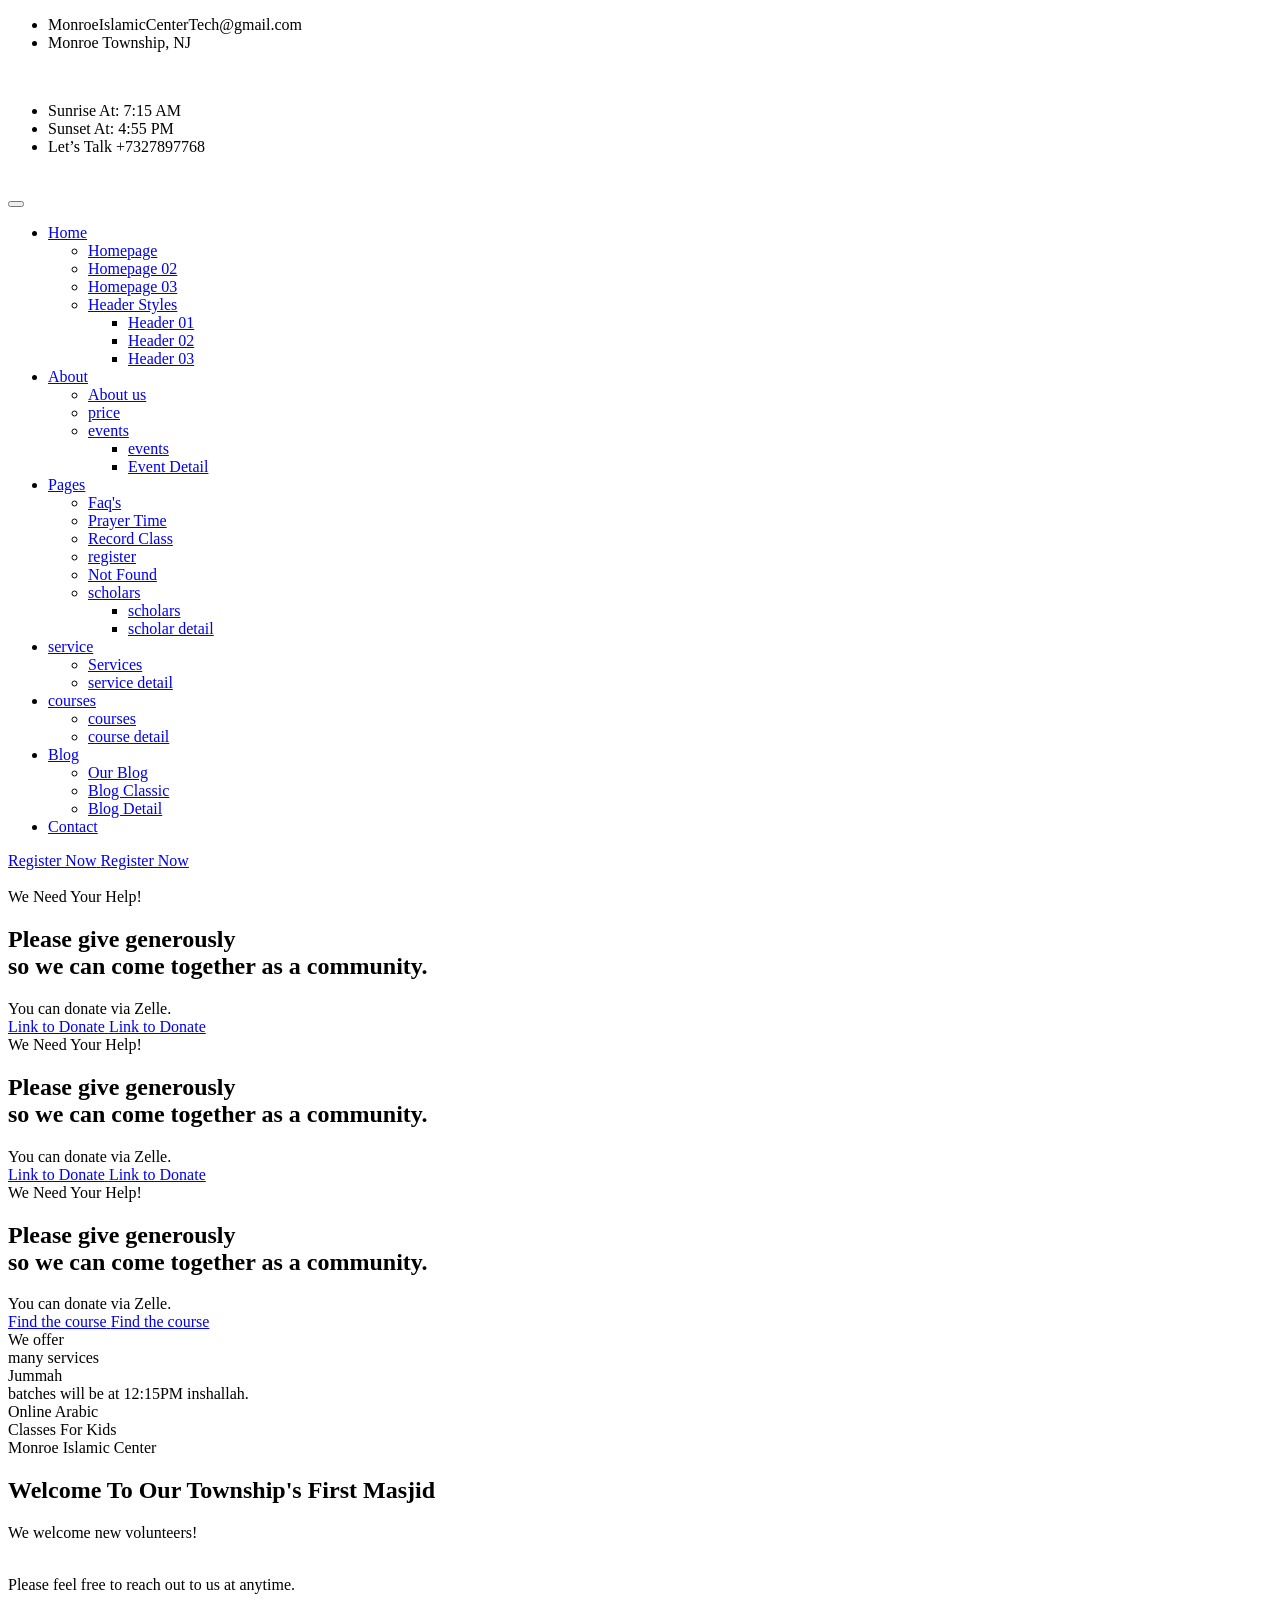
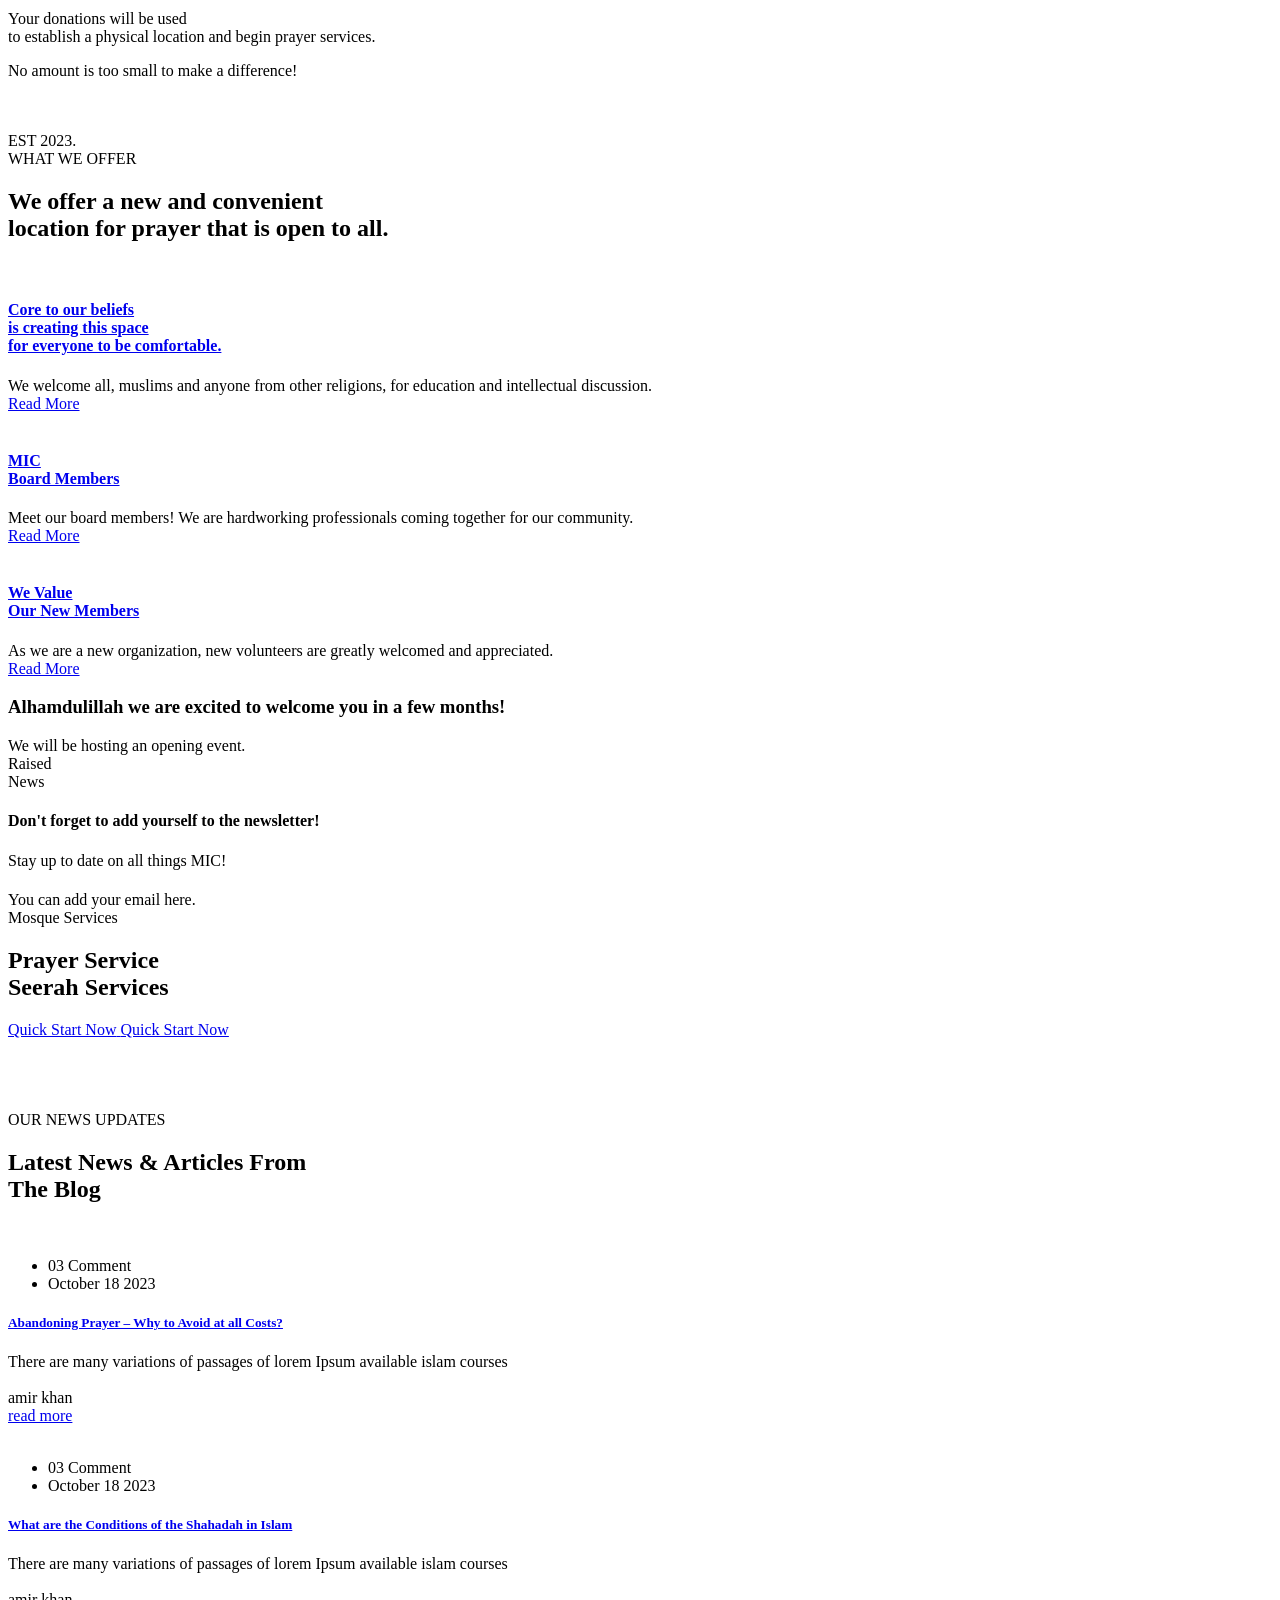
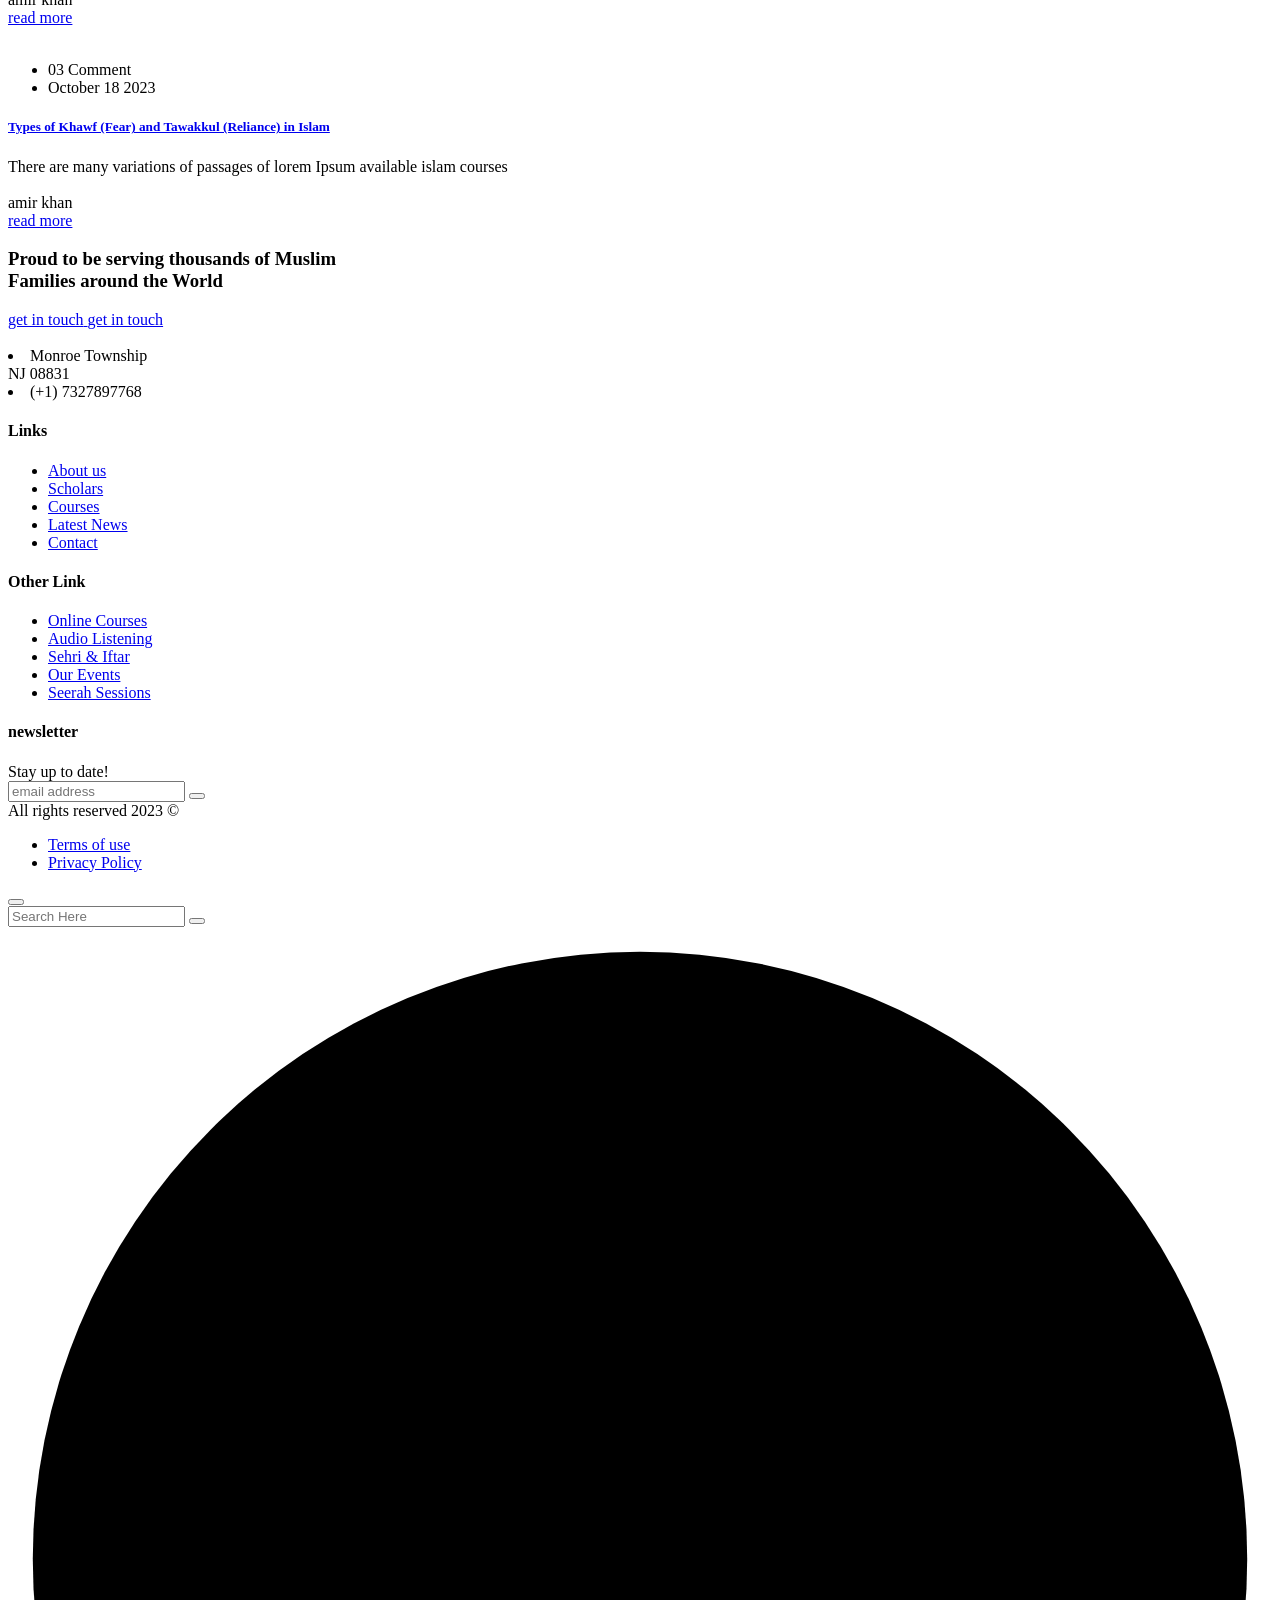
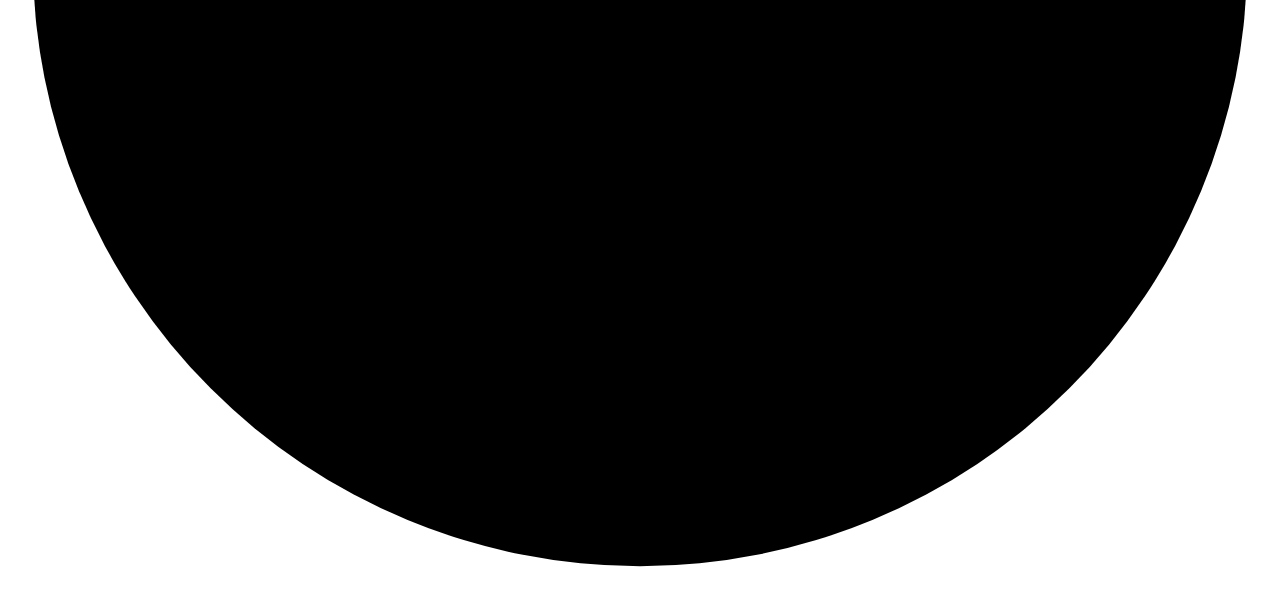
==== commit 64b7b8de: "Update index.html" ====
--- a/alquran-package/alquran/index.html
+++ b/alquran-package/alquran/index.html
@@ -2,7 +2,7 @@
 <html>
 <head>
 <meta charset="utf-8">
-<title>Al-Quran Business HTML-5 Template | Homepage 01</title>
+<title>Monroe Islamic Center</title>
 <!-- Stylesheets -->
 <link href="assets/css/bootstrap.css" rel="stylesheet">
 <link href="assets/css/style.css" rel="stylesheet">
@@ -87,7 +87,7 @@
 									<ul class="navigation clearfix">
 										<li class="dropdown"><a href="#">Home</a>
 											<ul>
-												<li><a href="index.html">Homepage 01</a></li>
+												<li><a href="index.html">Homepage</a></li>
 												<li><a href="index-2.html">Homepage 02</a></li>
 												<li><a href="index-3.html">Homepage 03</a></li>
 												<li class="dropdown"><a href="#">Header Styles</a>
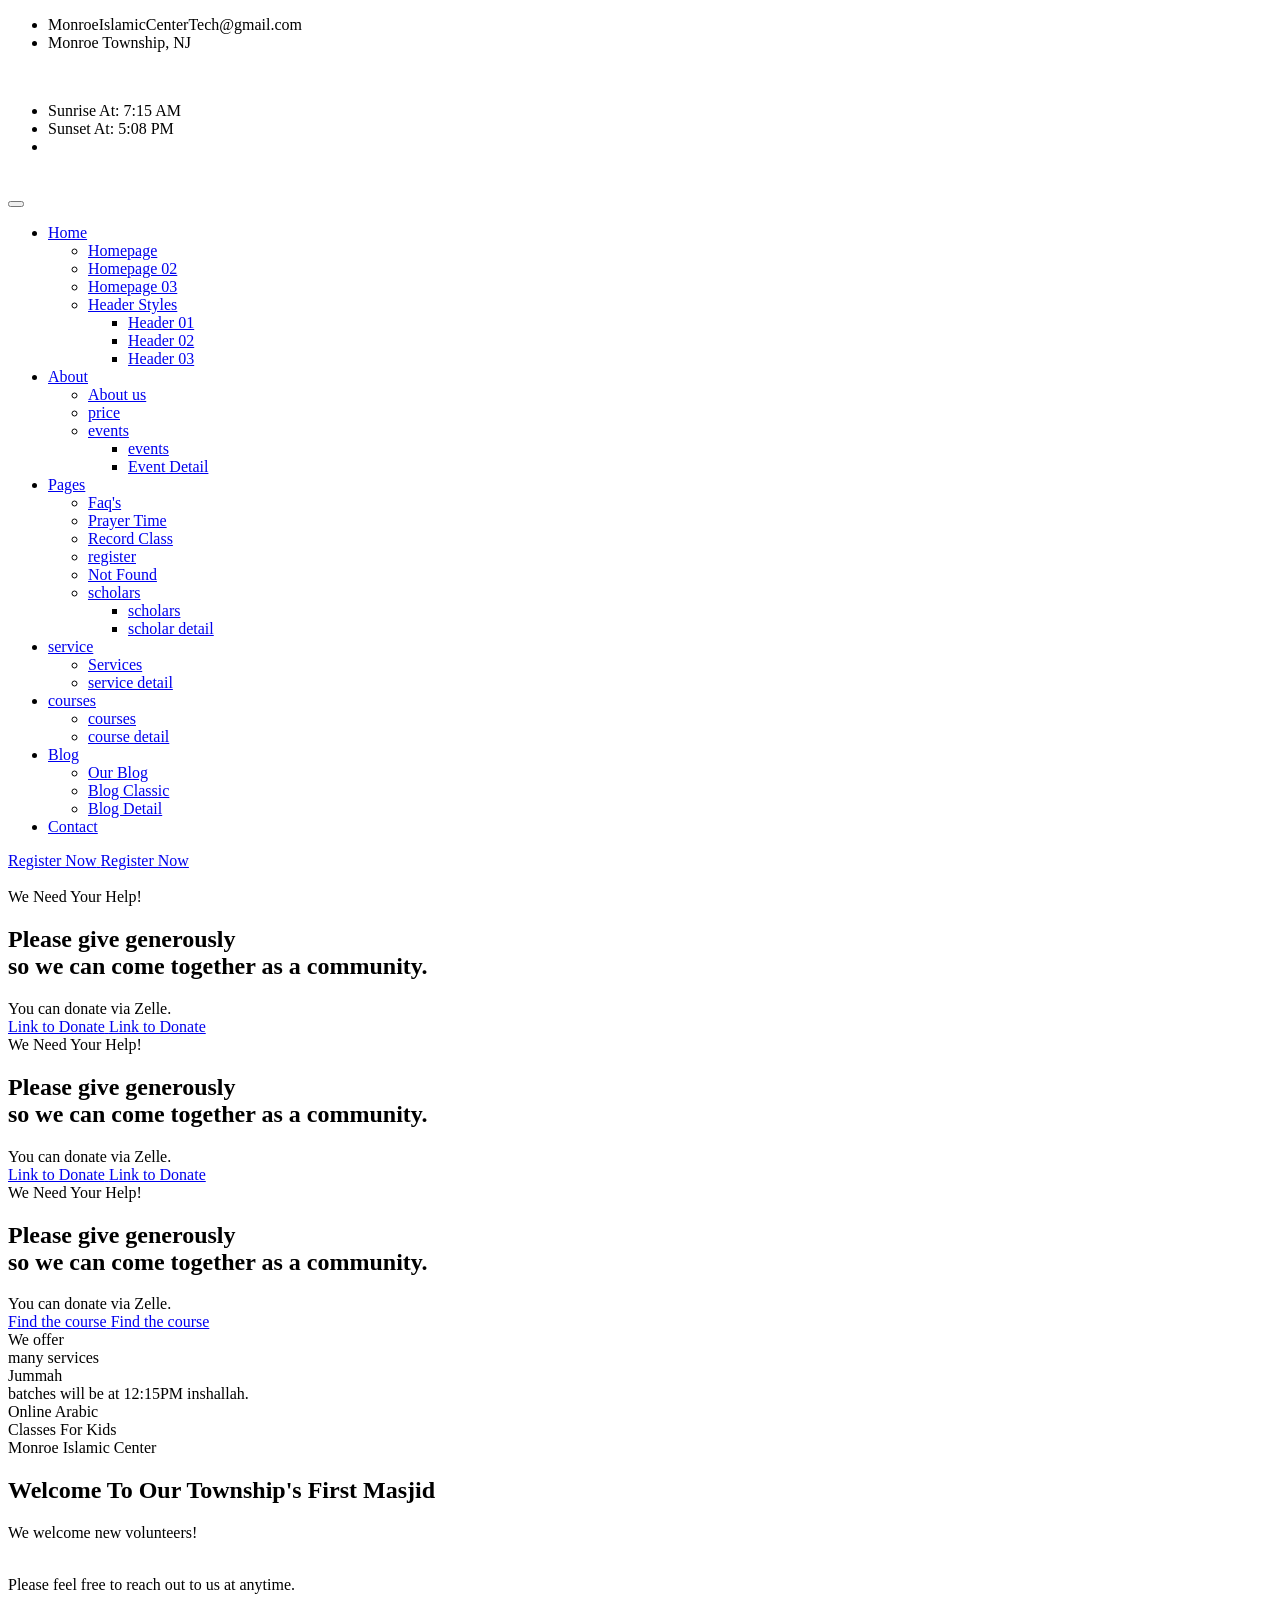
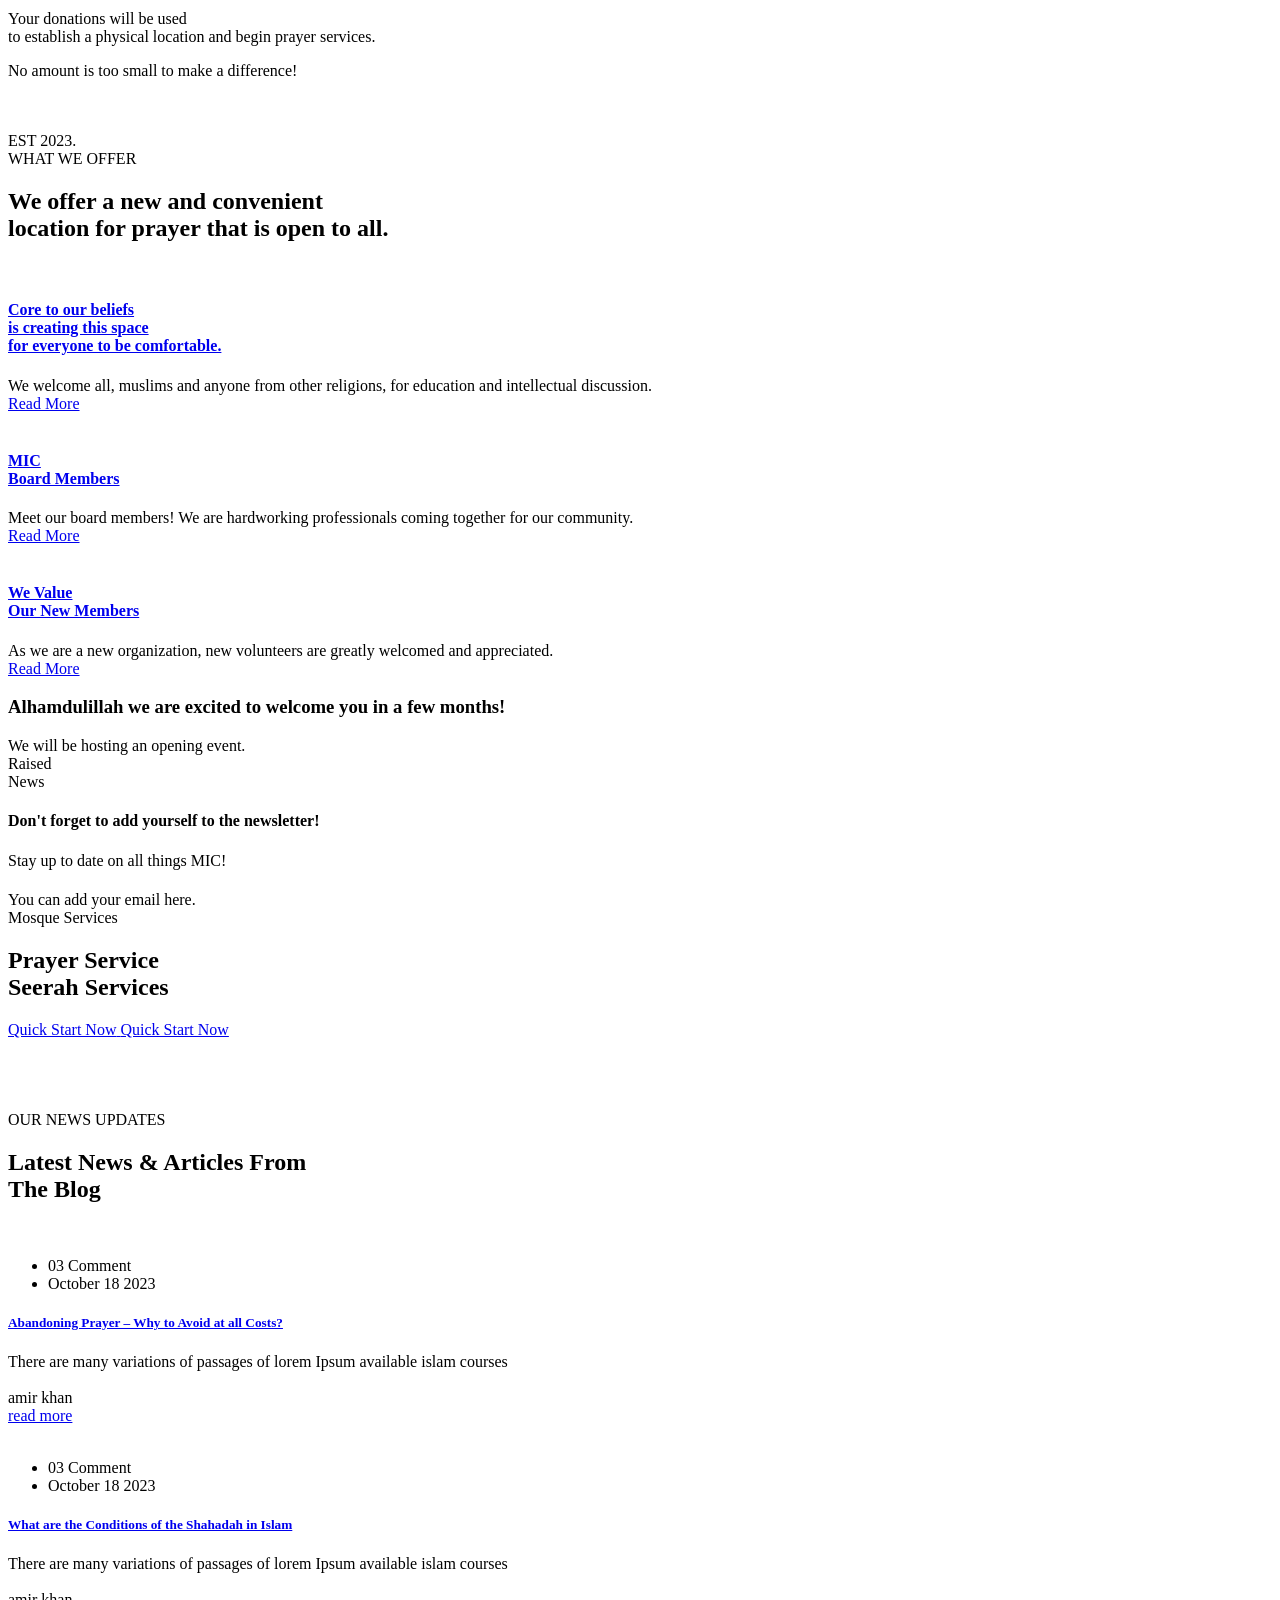
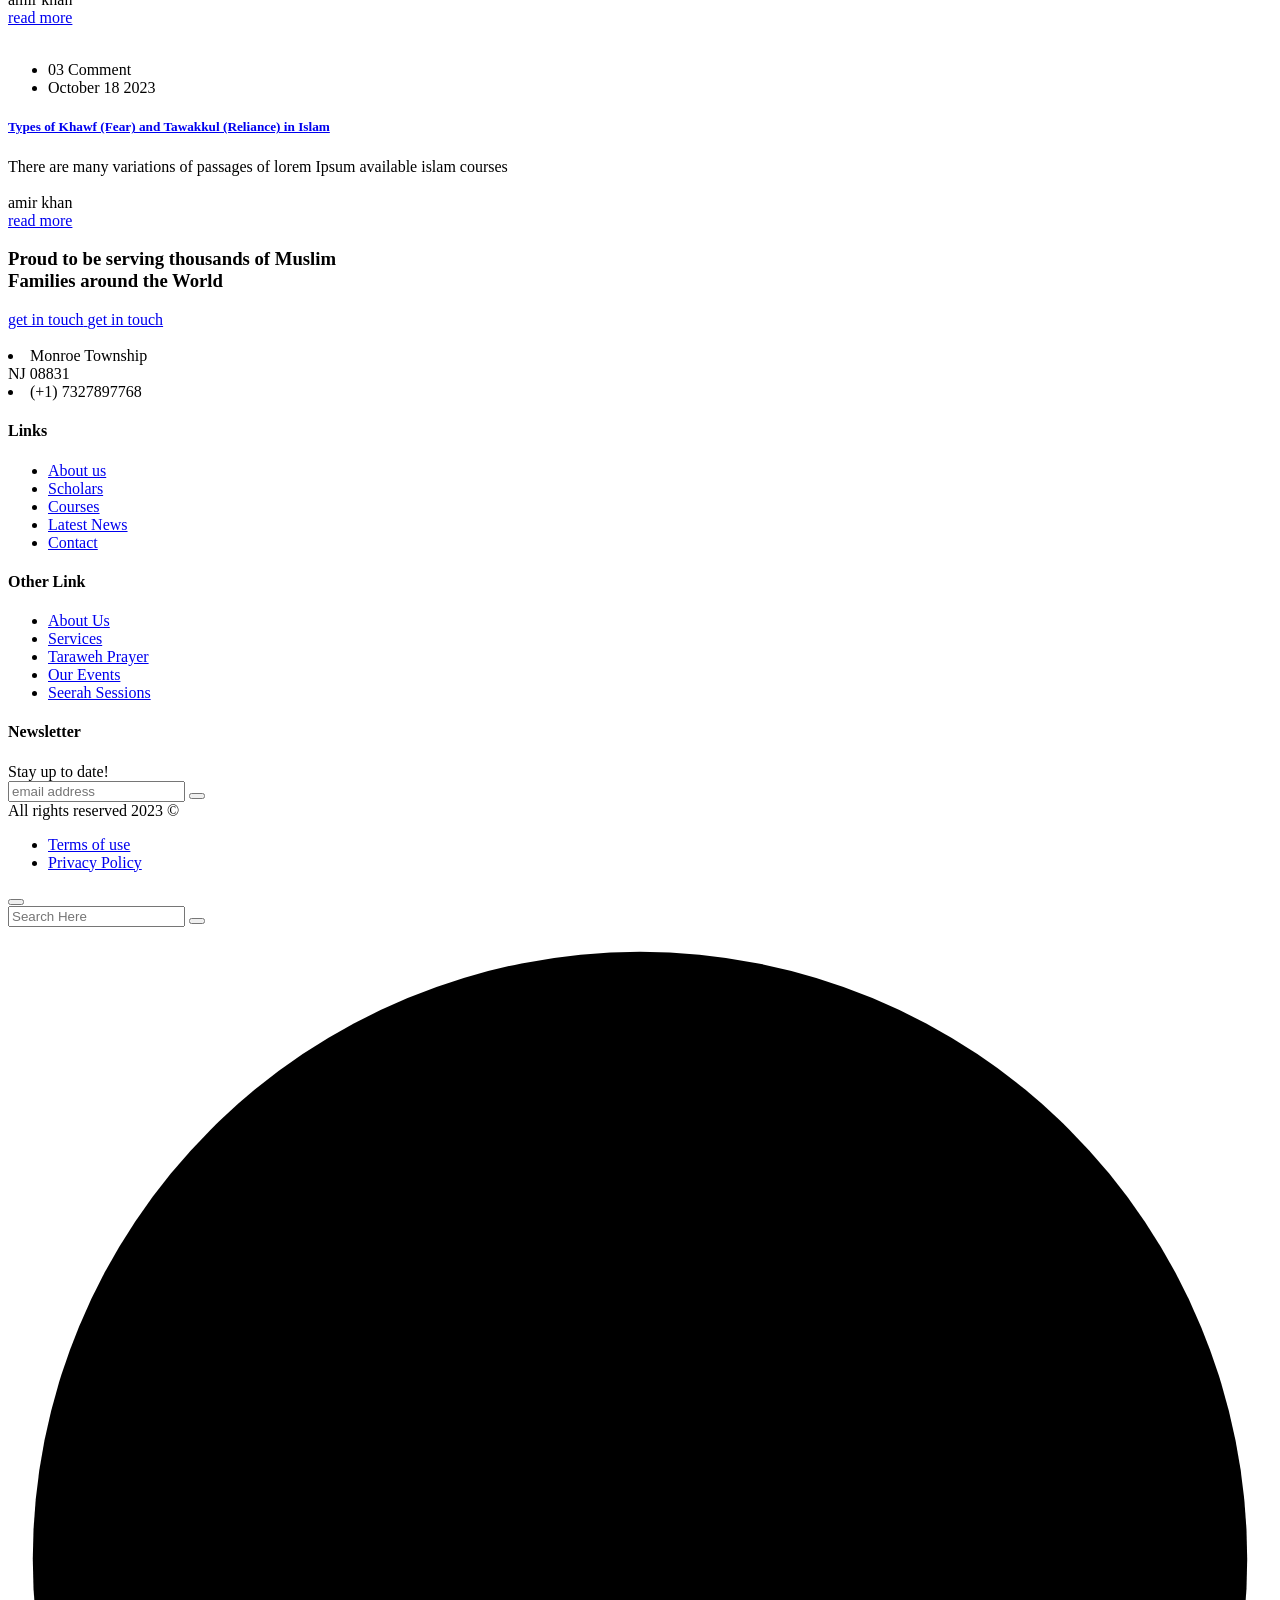
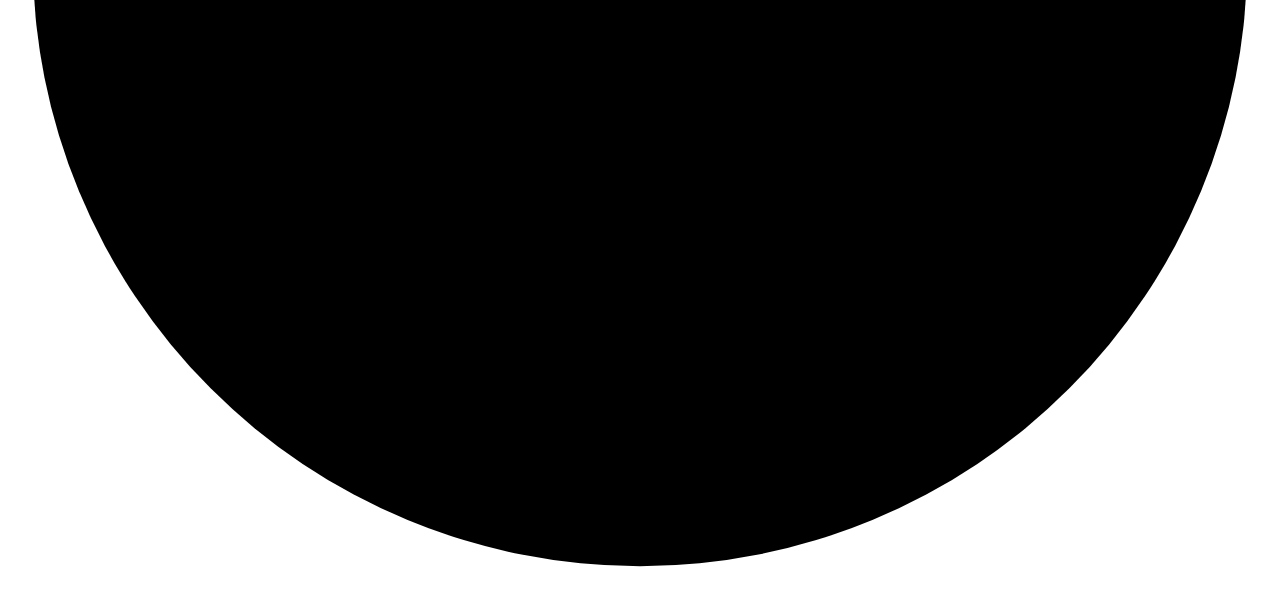
==== commit 660c3fd8: "new" ====
--- a/alquran-package/alquran/index.html
+++ b/alquran-package/alquran/index.html
@@ -53,8 +53,8 @@
 						</div>
 						<ul class="header-top_list-two">
 							<li><span class="icon fa-regular fa-sun fa-fw"></span>Sunrise At: 7:15 AM</li>
-							<li><span class="icon fa-solid fa-moon fa-fw"></span>Sunset At: 4:55 PM</li>
-							<li><span class="icon fa-solid fa-phone fa-fw"></span>Let’s Talk +7327897768</li>
+							<li><span class="icon fa-solid fa-moon fa-fw"></span>Sunset At: 5:08 PM</li>
+							<li><span class="icon fa-solid fa-phone fa-fw"></span></li>
 						</ul>
 					</div>
 				</div>
@@ -761,9 +761,9 @@
 									<div class="footer-widget links-widget">
 										<h4 class="footer-title">Other Link</h4>
 										<ul class="footer-list">
-											<li><a href="#">Online Courses</a></li>
-											<li><a href="#">Audio Listening</a></li>
-											<li><a href="#">Sehri & Iftar</a></li>
+											<li><a href="#">About Us</a></li>
+											<li><a href="#">Services</a></li>
+											<li><a href="#">Taraweh Prayer</a></li>
 											<li><a href="#">Our Events</a></li>
 											<li><a href="#">Seerah Sessions</a></li>
 										</ul>
@@ -773,7 +773,7 @@
 								<!-- Footer Column -->
 								<div class="footer-column col-lg-6 col-md-6 col-sm-12">
 									<div class="footer-widget newsletter-widget">
-										<h4 class="footer-title">newsletter</h4>
+										<h4 class="footer-title">Newsletter</h4>
 										<div class="footer-text">Stay up to date!</div>
 										<div class="newsletter-box">
 											<form method="post" action="contact.html">
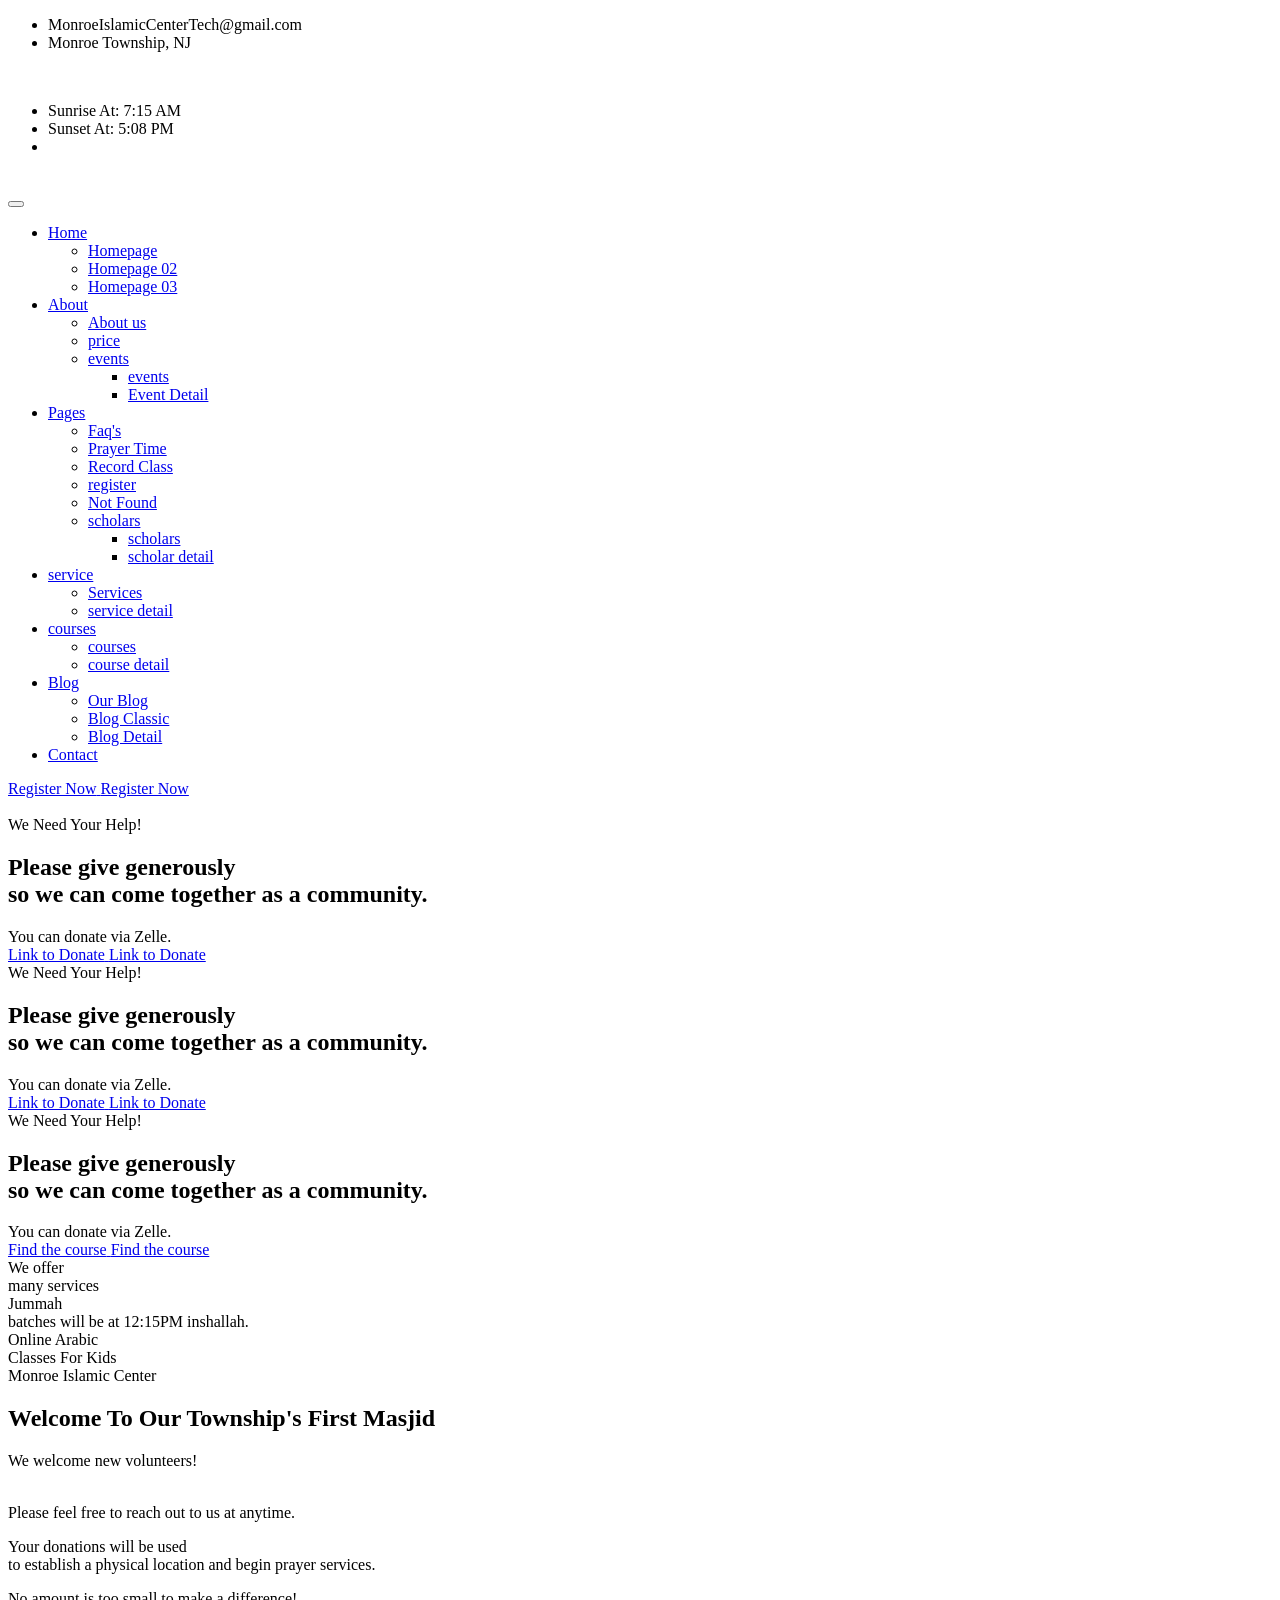
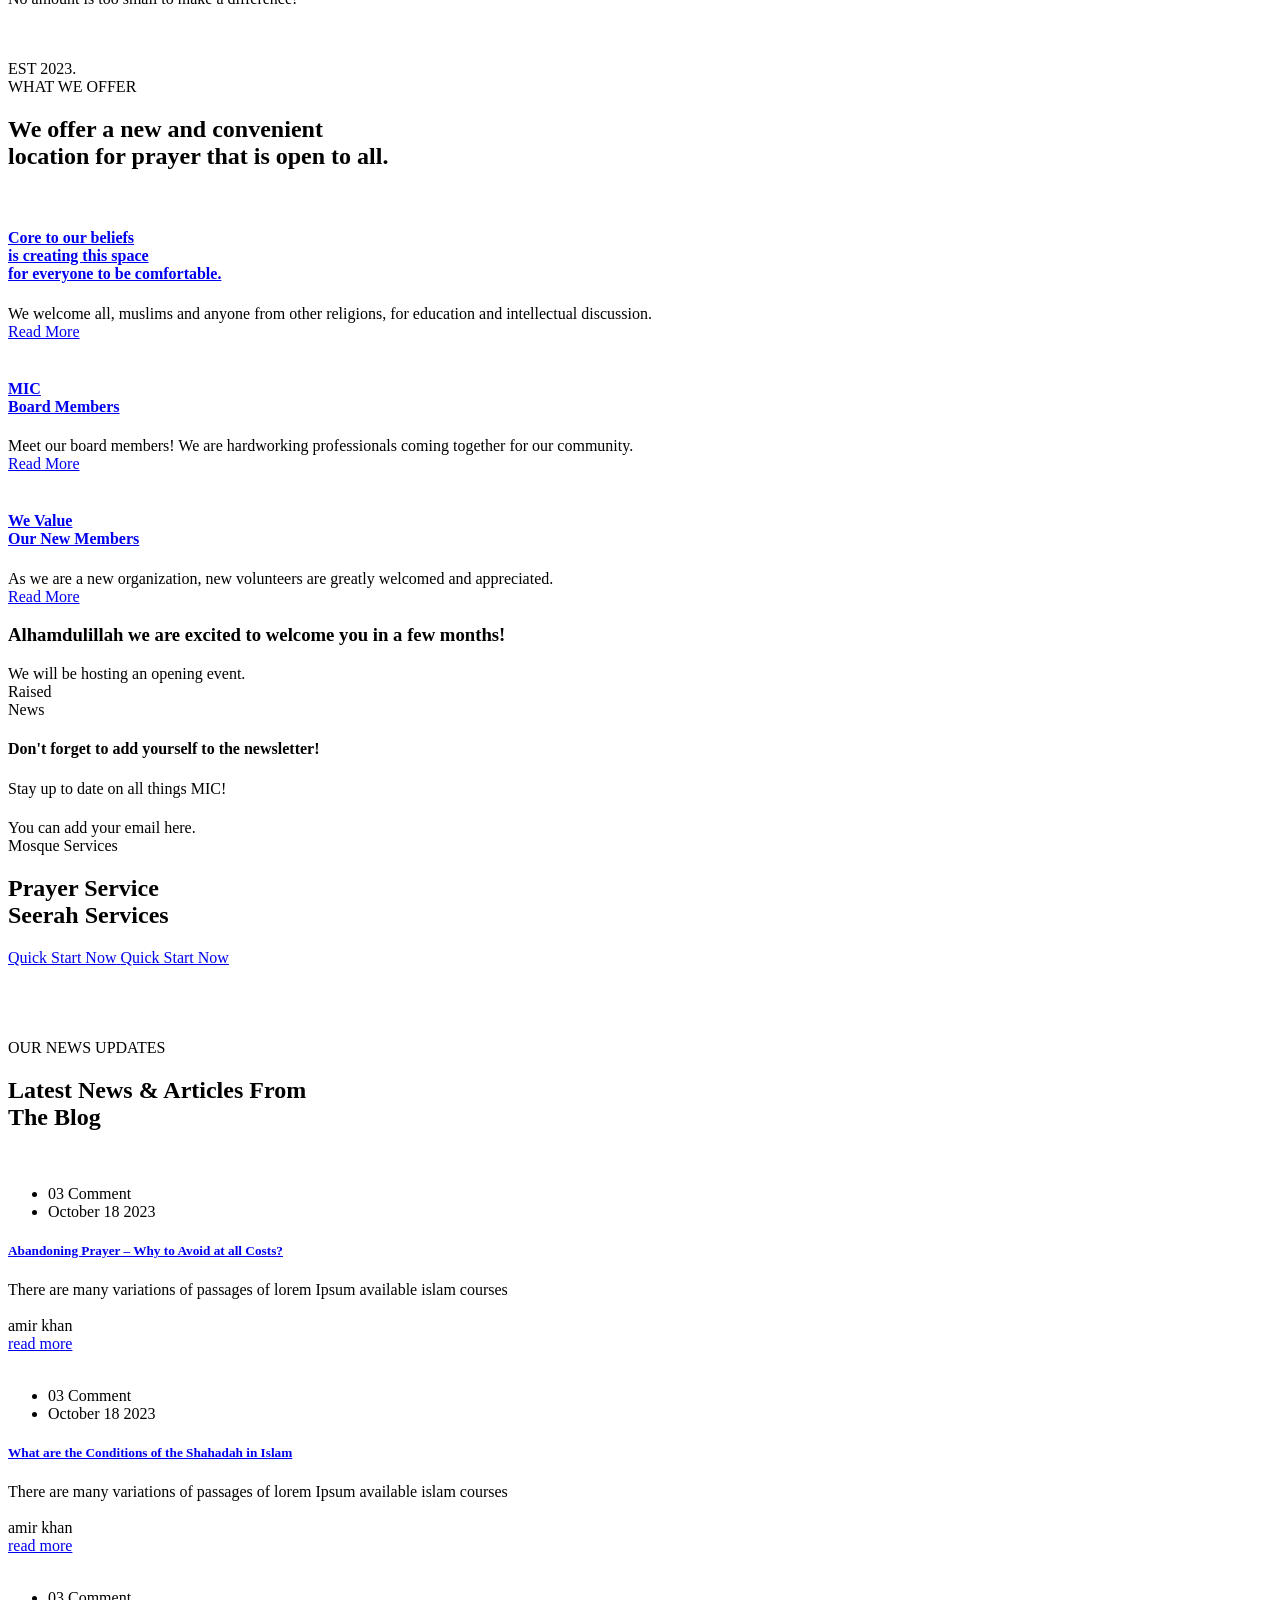
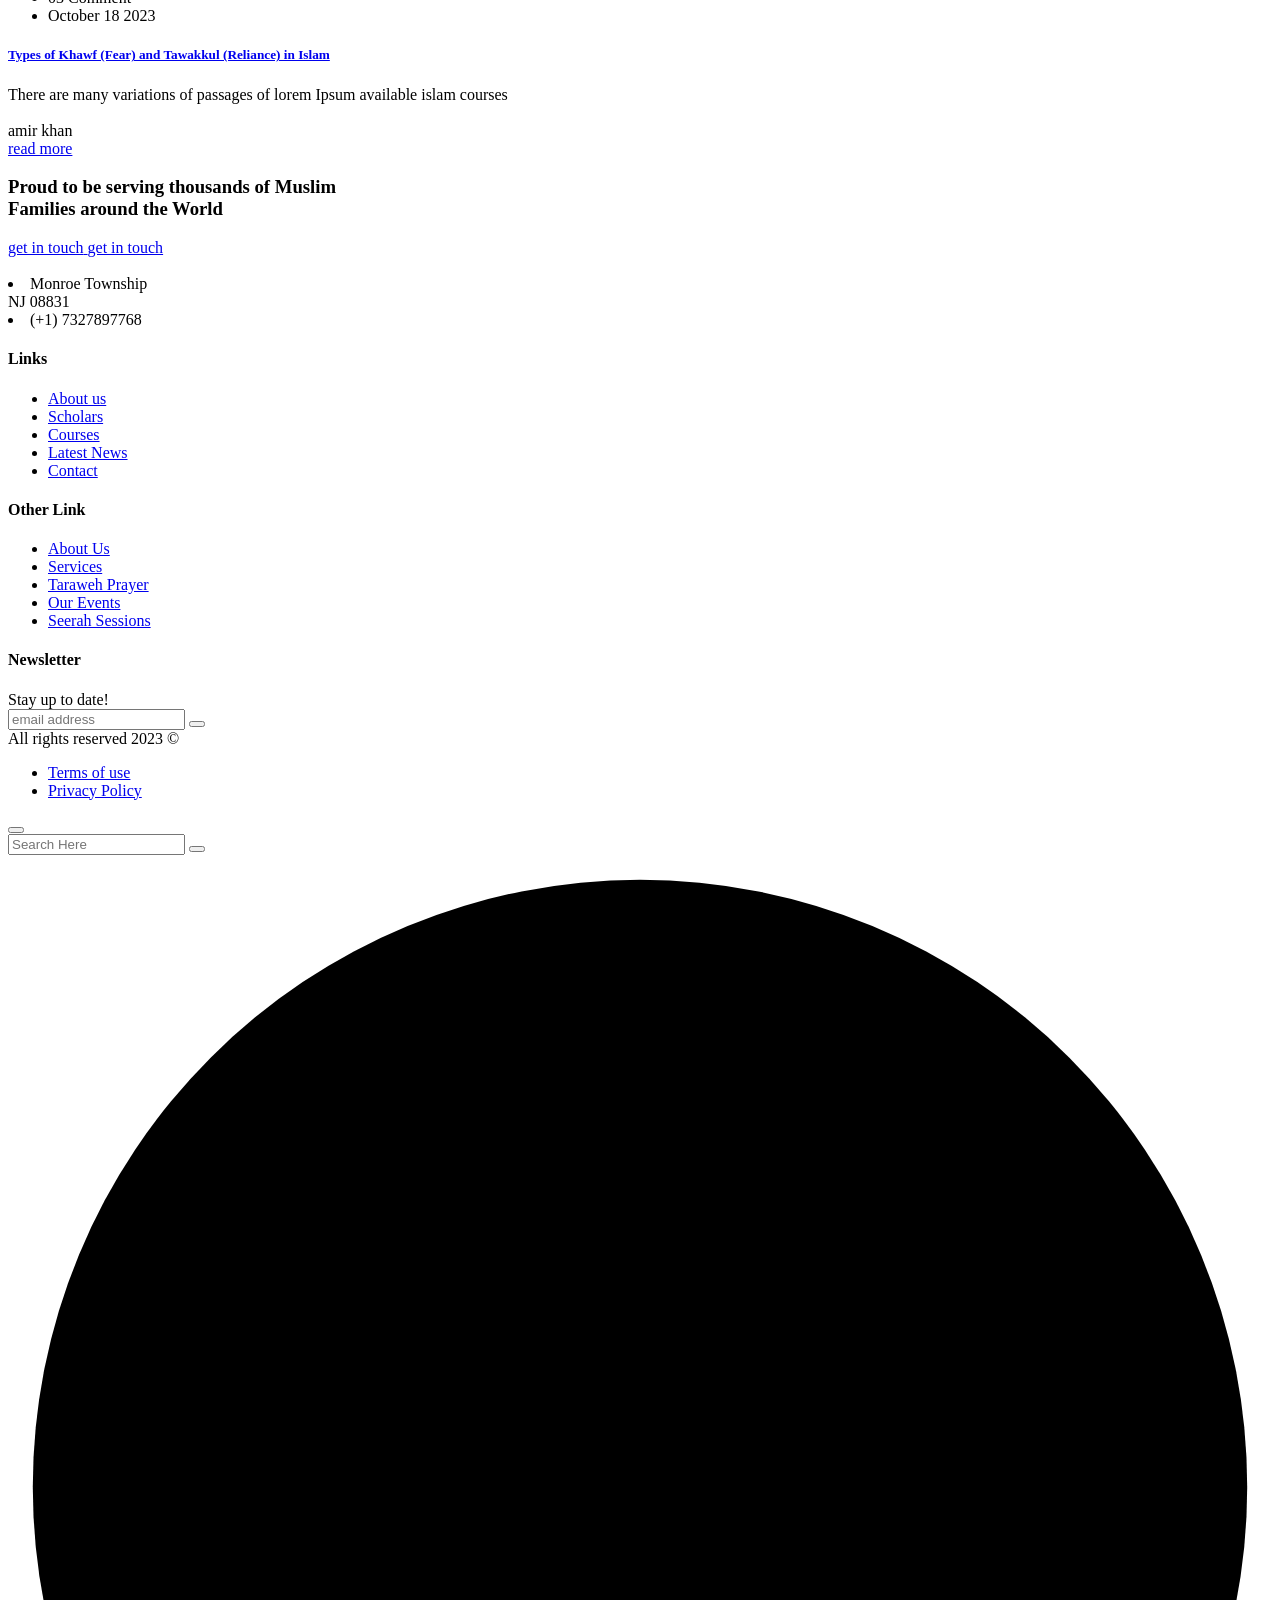
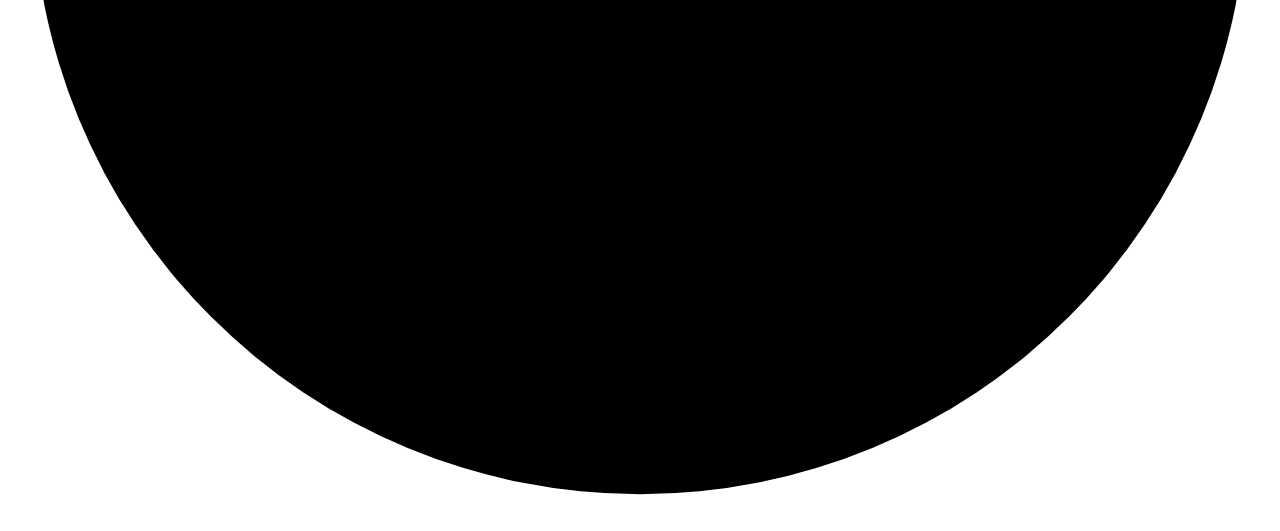
==== commit efa8b96a: "8543" ====
--- a/alquran-package/alquran/index.html
+++ b/alquran-package/alquran/index.html
@@ -90,13 +90,13 @@
 												<li><a href="index.html">Homepage</a></li>
 												<li><a href="index-2.html">Homepage 02</a></li>
 												<li><a href="index-3.html">Homepage 03</a></li>
-												<li class="dropdown"><a href="#">Header Styles</a>
+												<!--<li class="dropdown"><a href="#">Header Styles</a>
 													<ul>
 														<li><a href="index.html">Header 01</a></li>
 														<li><a href="index-2.html">Header 02</a></li>
 														<li><a href="index-3.html">Header 03</a></li>
 													</ul>
-												</li>
+												</li>-->
 											</ul>
 										</li>
 										<li class="dropdown"><a href="#">About</a>
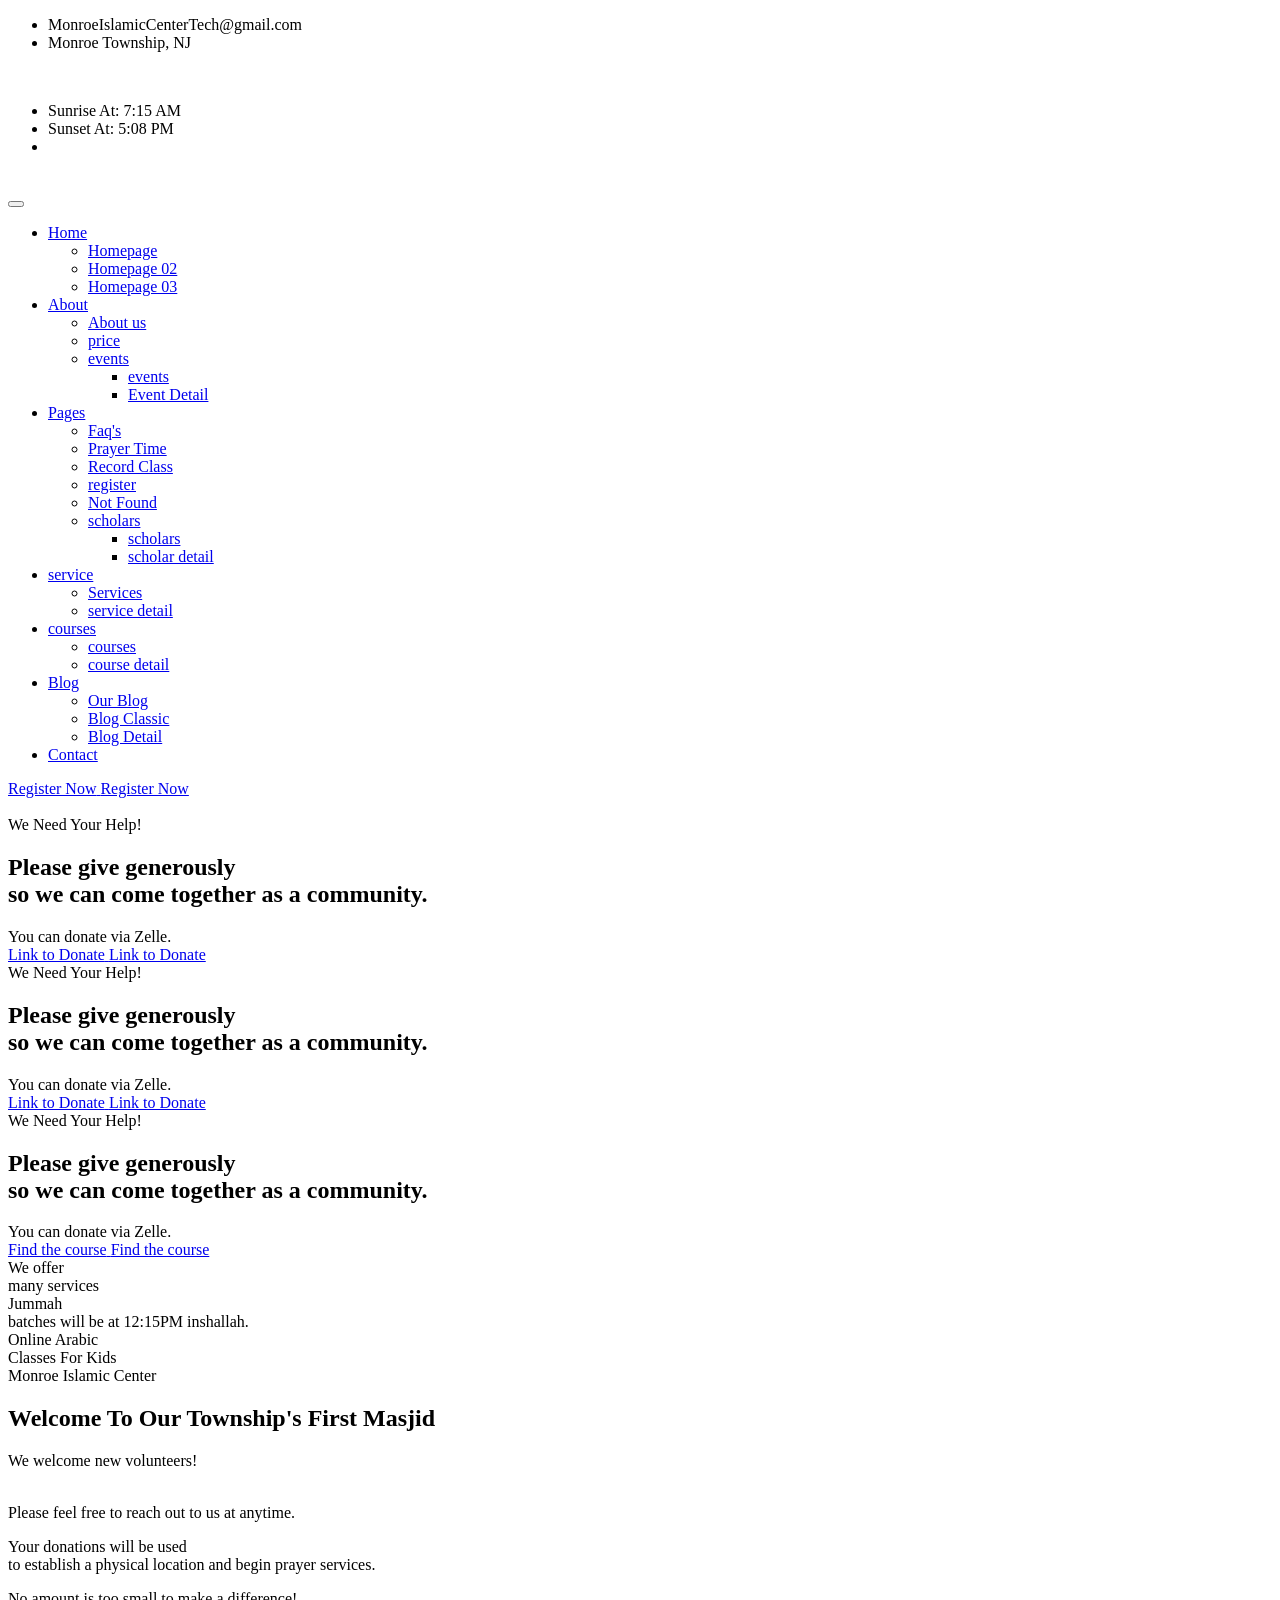
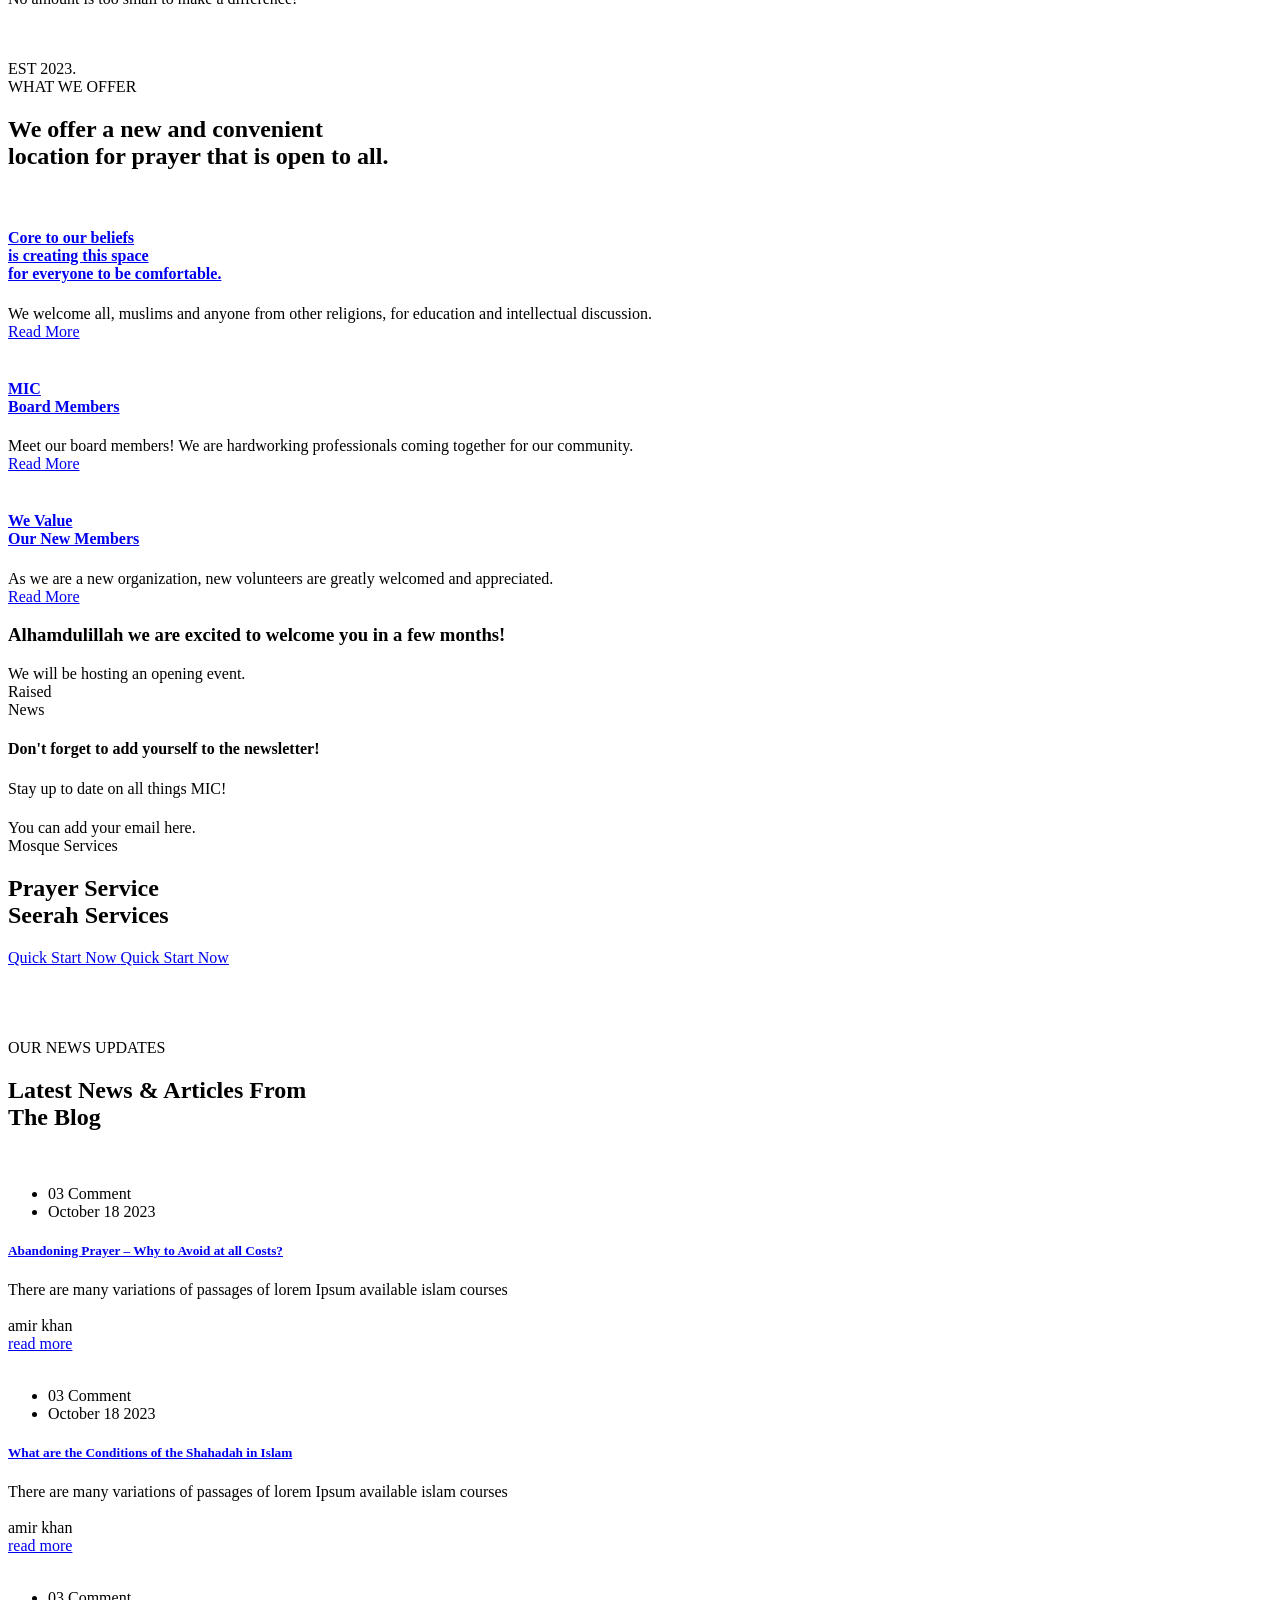
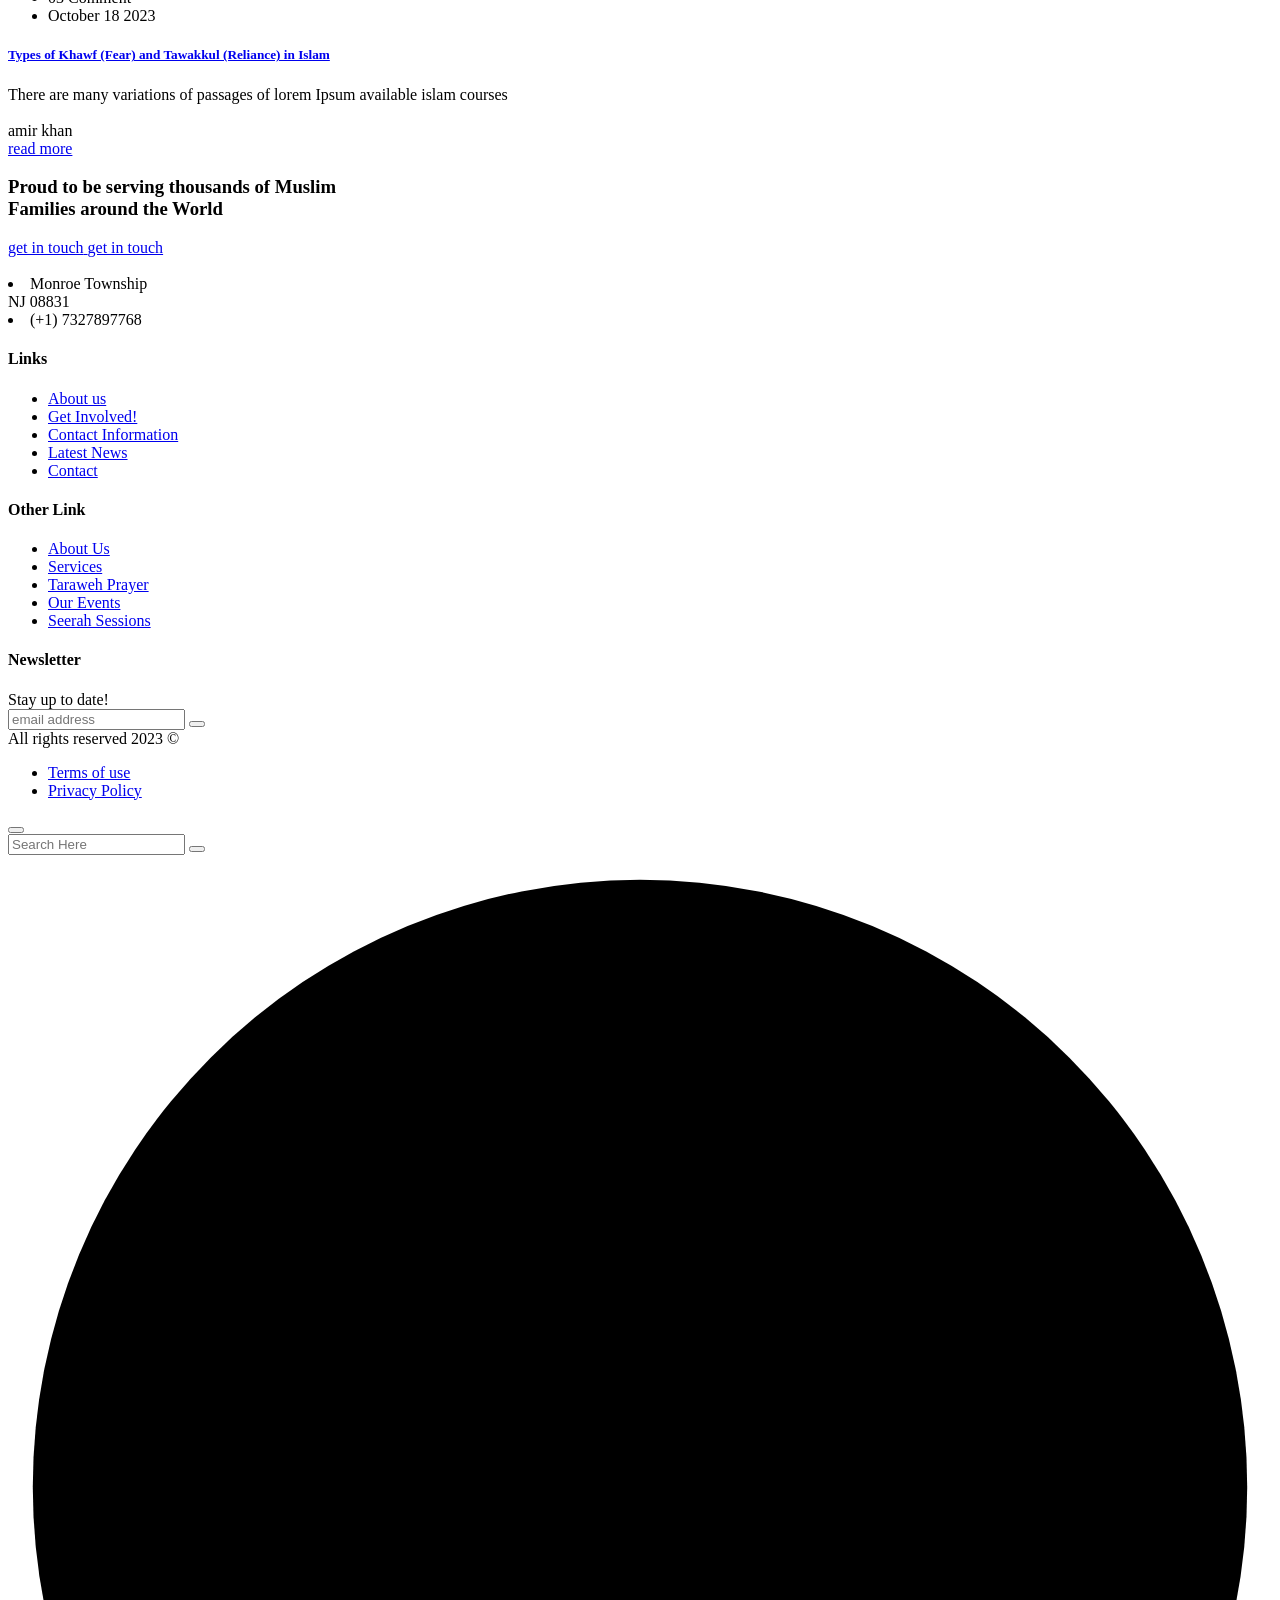
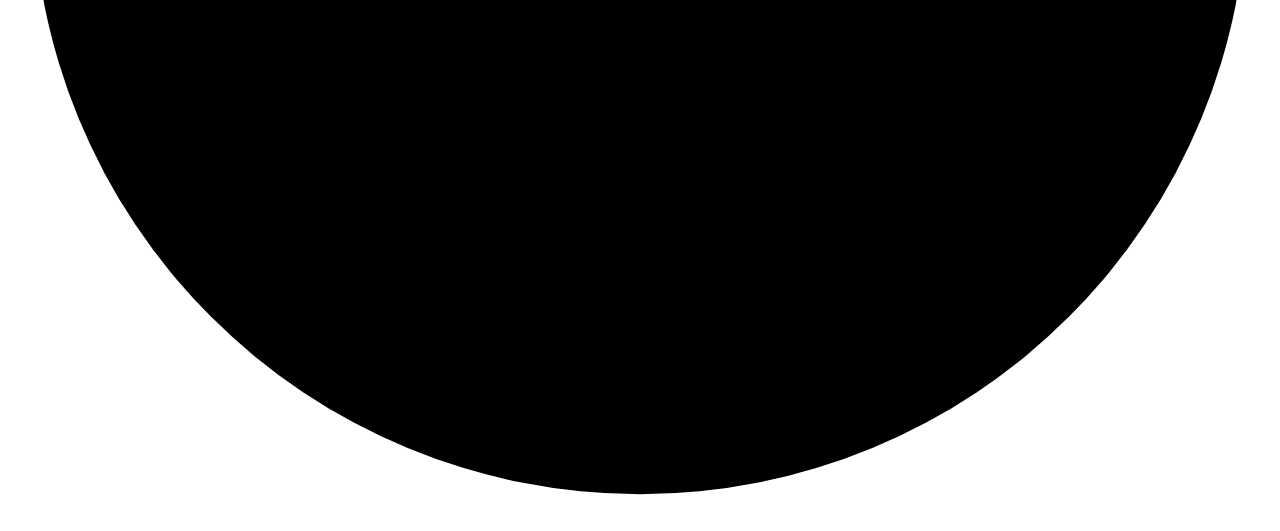
==== commit 37378a8b: "Update index.html" ====
--- a/alquran-package/alquran/index.html
+++ b/alquran-package/alquran/index.html
@@ -719,7 +719,7 @@
 								<!-- Footer Column -->
 								<div class="footer-column col-lg-6 col-md-6 col-sm-12">
 									<div class="footer-widget logo-widget">
-										<div class="footer-logo"><a href="index.html"><img src="assets/images/service.png" alt="" title=""></a></div>
+										<div class="footer-logo"><a href="index.html"><img src="assets/images/service2.png" alt="" title=""></a></div>
 										<!-- Footer List -->
 										<div class="footer_list">
 											<li>Monroe Township <br> NJ 08831</li>
@@ -741,8 +741,8 @@
 										<h4 class="footer-title">Links</h4>
 										<ul class="footer-list">
 											<li><a href="#">About us</a></li>
-											<li><a href="#">Scholars</a></li>
-											<li><a href="#">Courses</a></li>
+											<li><a href="#">Get Involved!</a></li>
+											<li><a href="#">Contact Information</a></li>
 											<li><a href="#">Latest News</a></li>
 											<li><a href="#">Contact</a></li>
 										</ul>
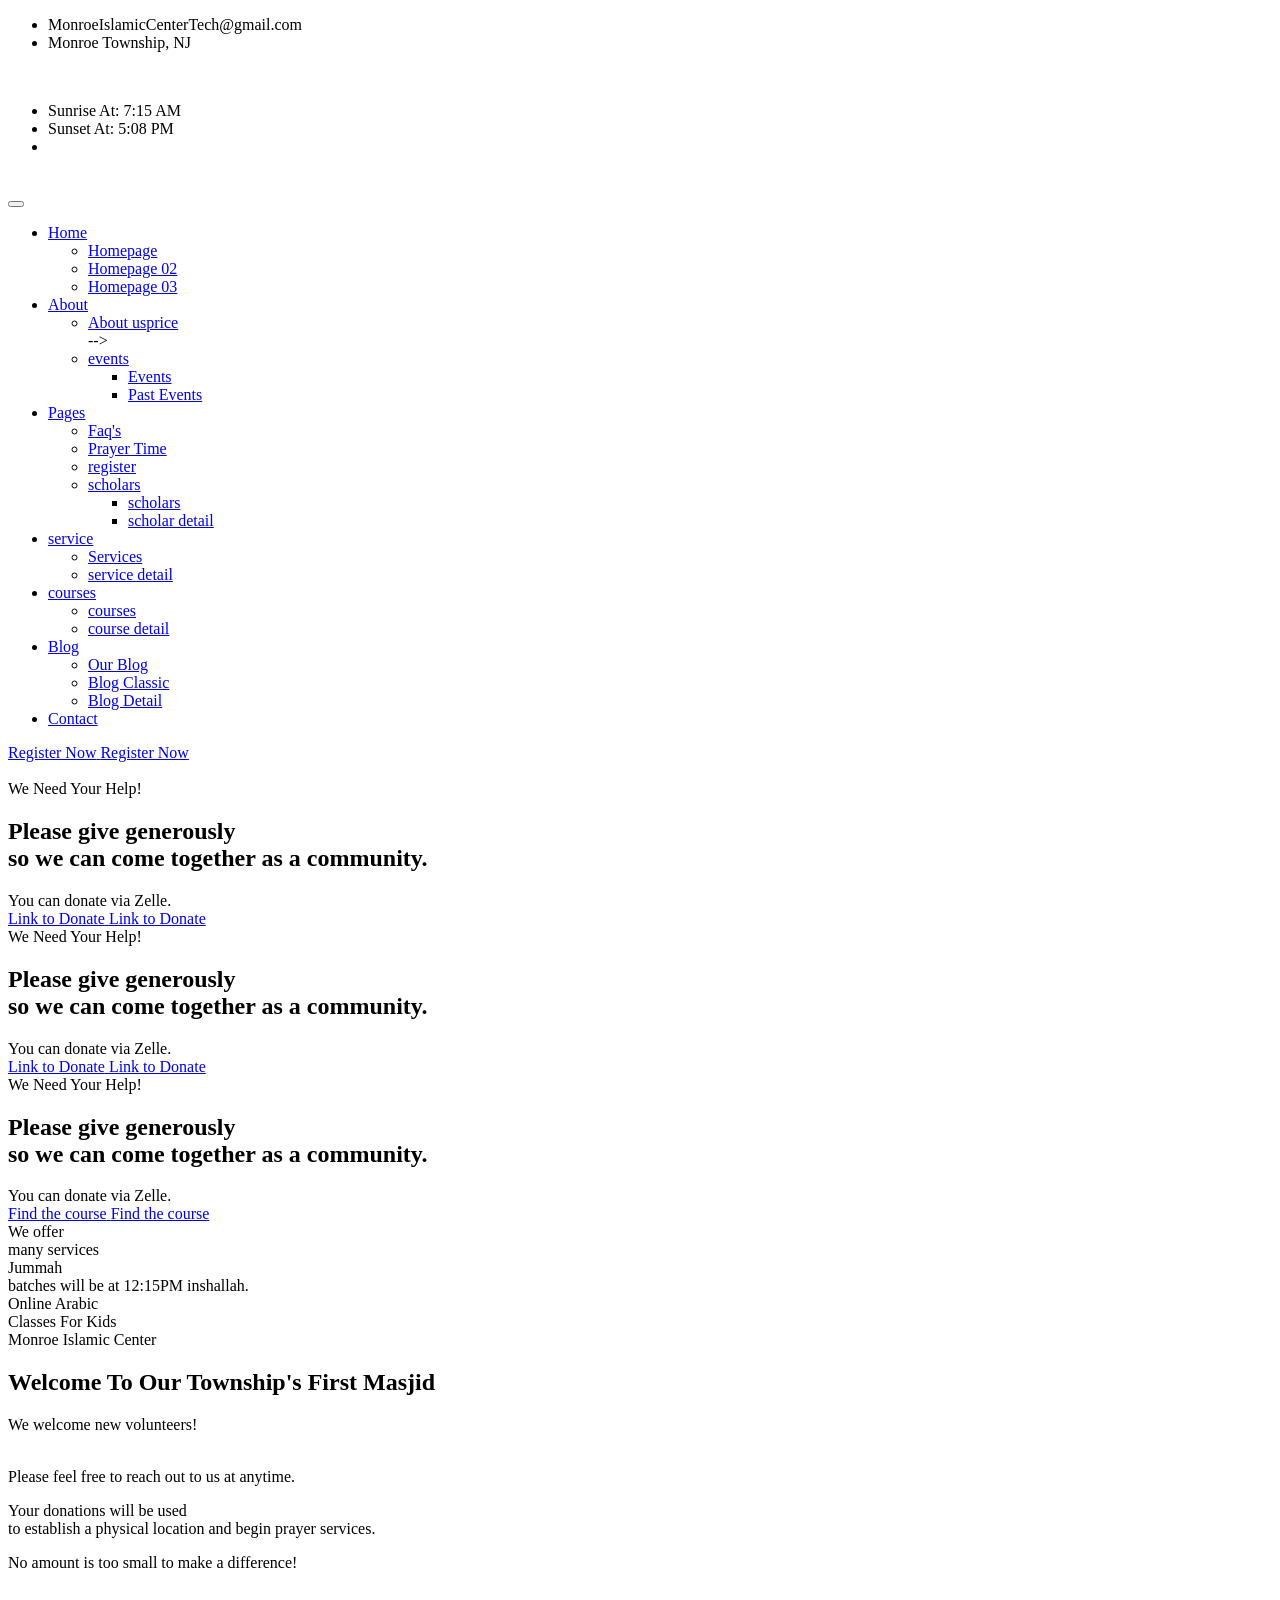
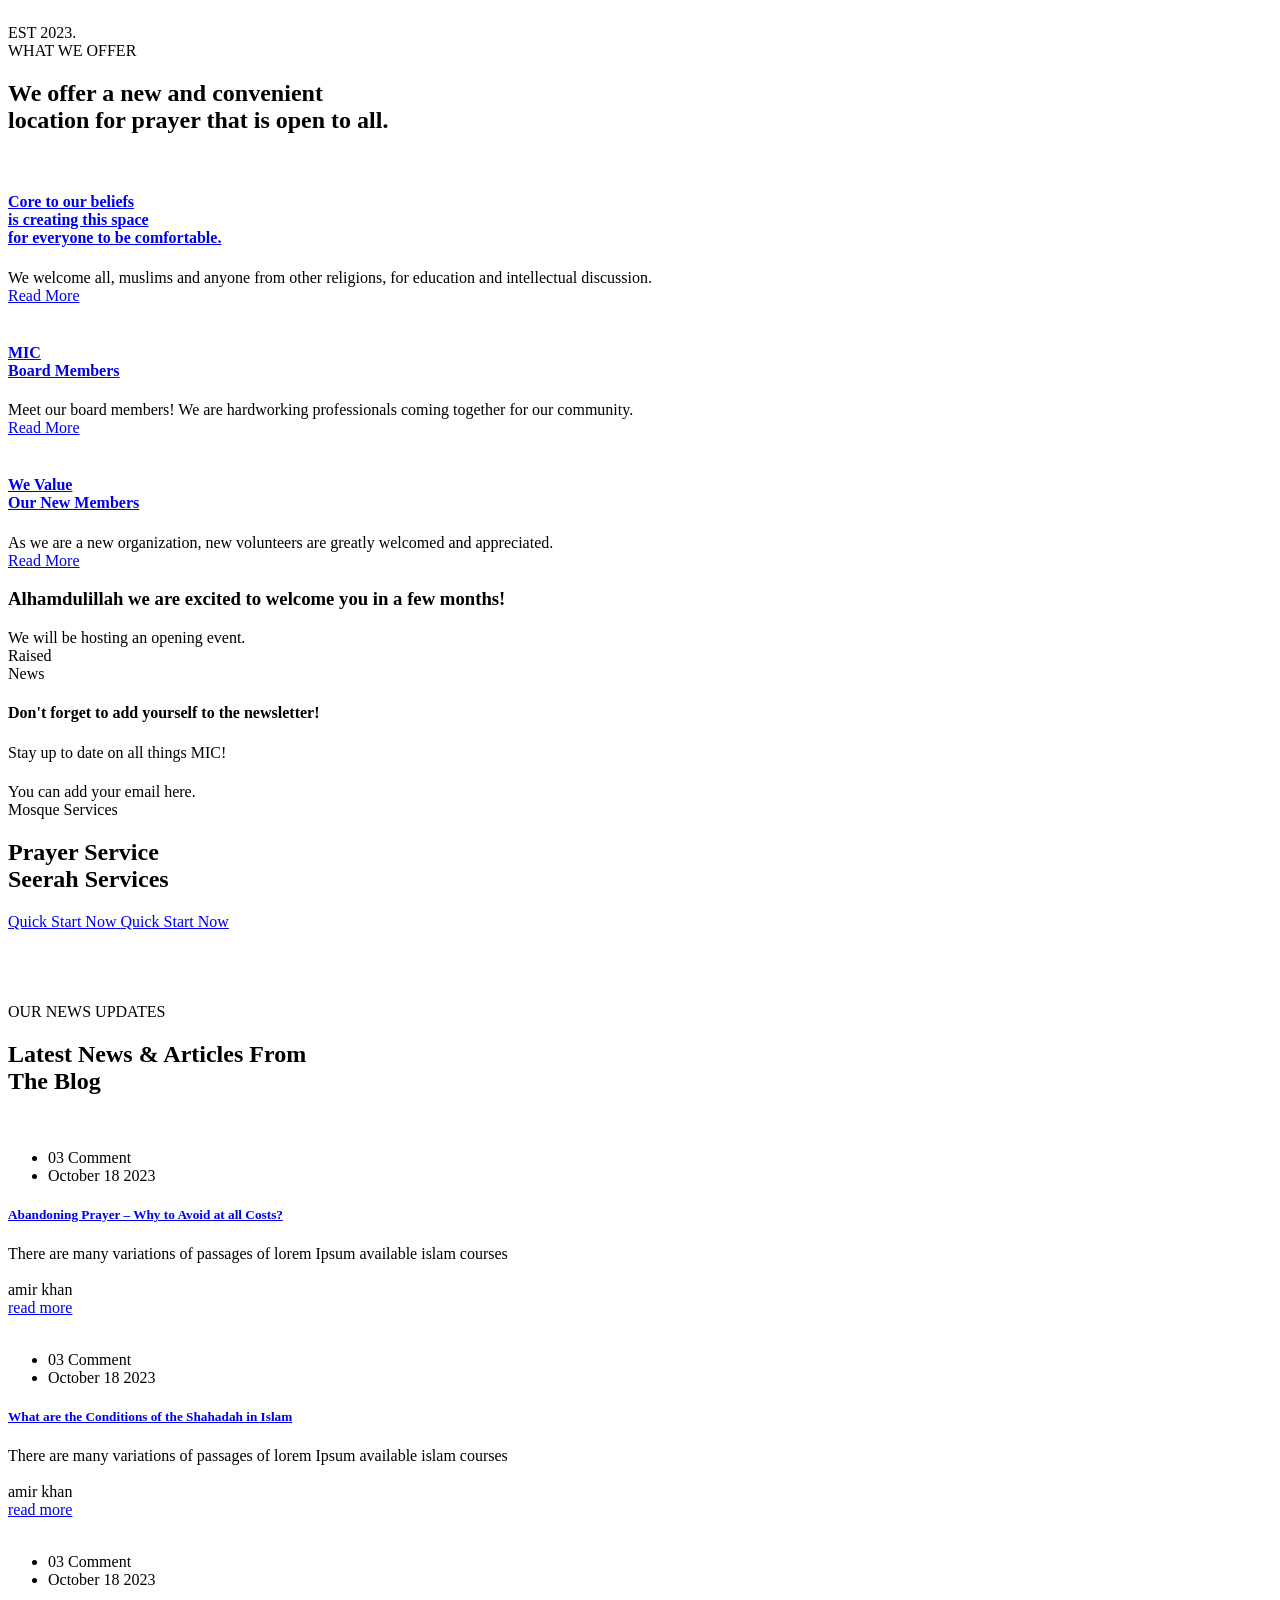
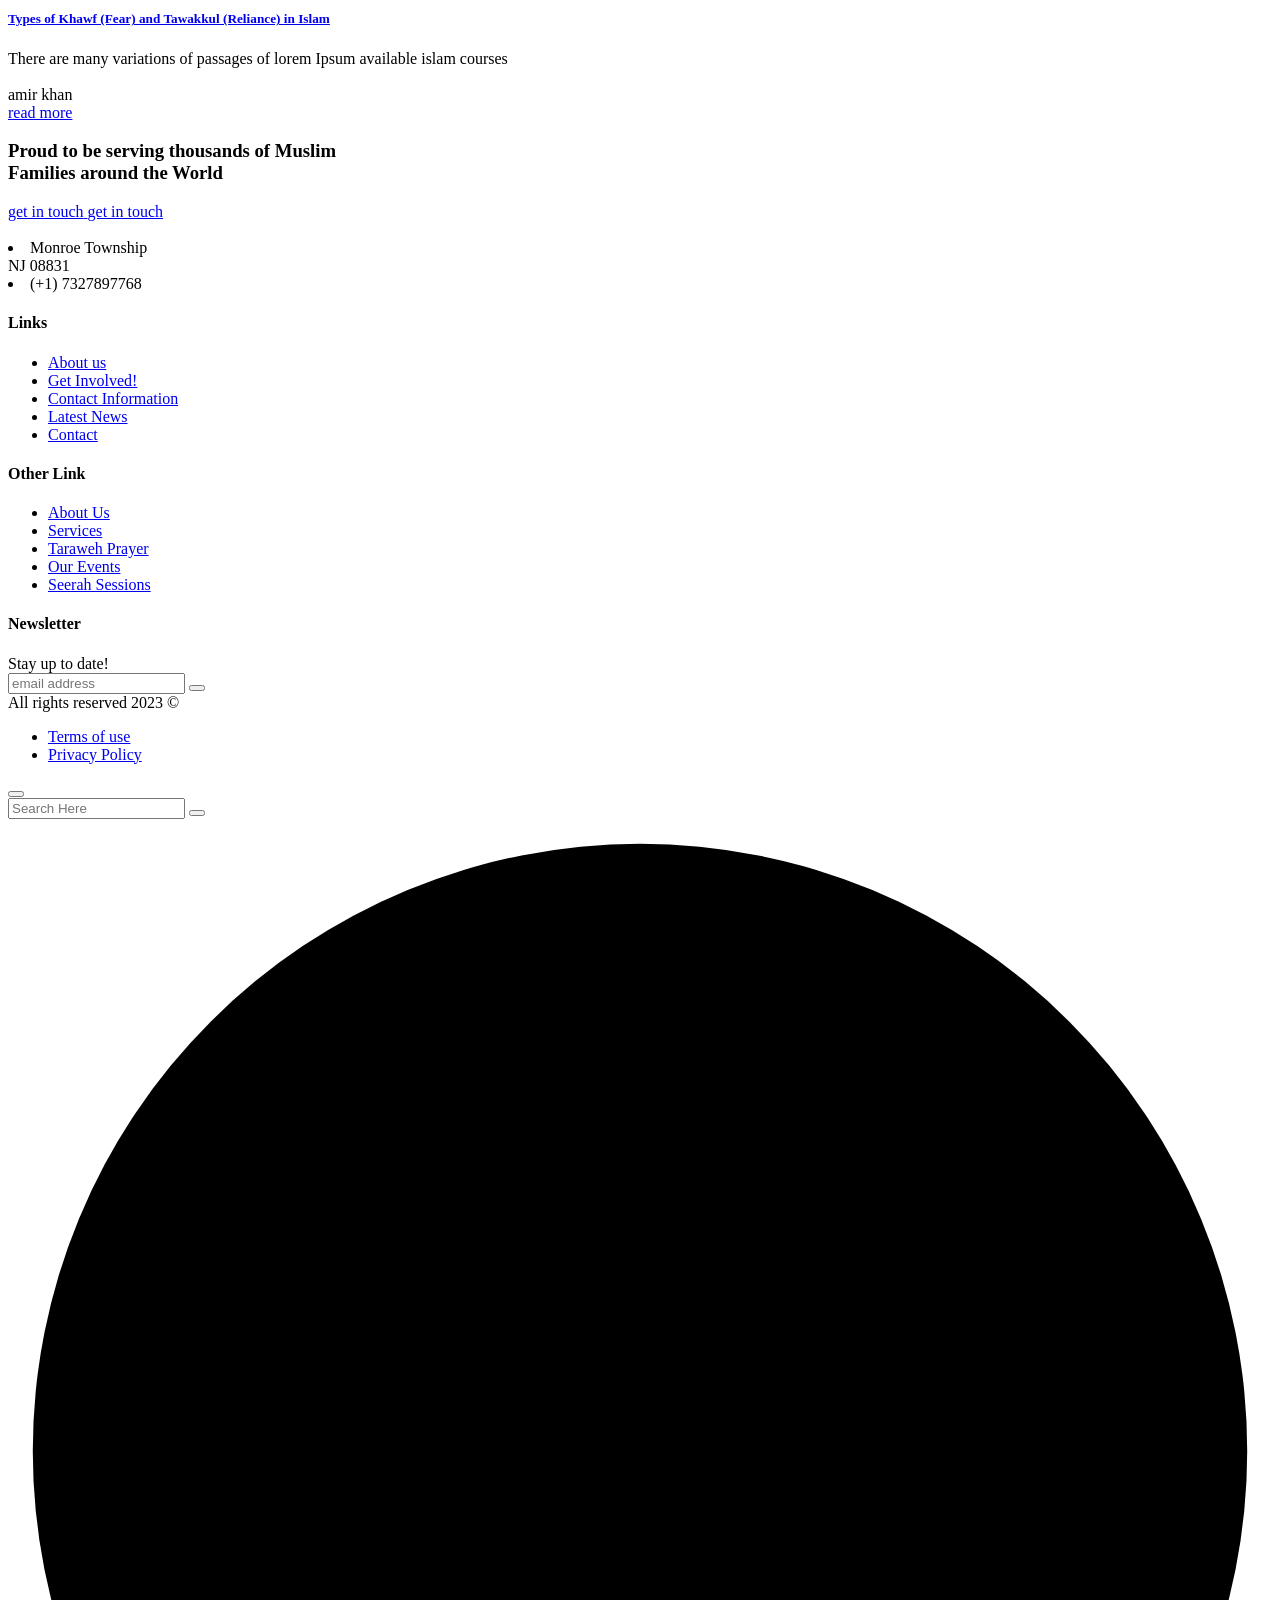
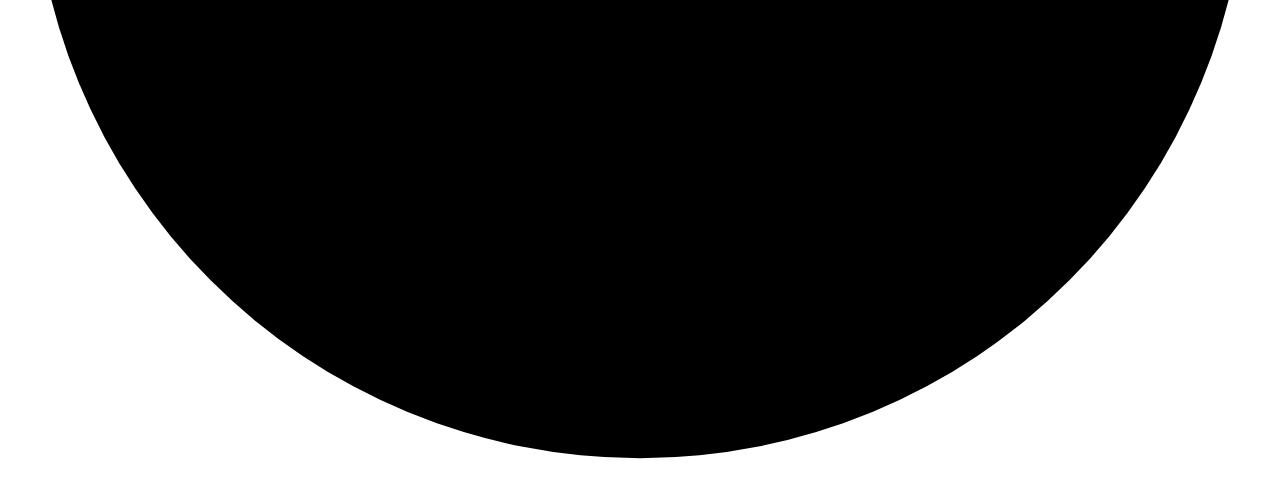
==== commit af936e09: "Update index.html" ====
--- a/alquran-package/alquran/index.html
+++ b/alquran-package/alquran/index.html
@@ -101,12 +101,12 @@
 										</li>
 										<li class="dropdown"><a href="#">About</a>
 											<ul>
-												<li><a href="about.html">About us</a></li>
-												<li><a href="price.html">price</a></li>
+												<li><a href="about.html">About us</a></<!--
+													<li><a href="price.html">price</a></li>-->
 												<li class="dropdown"><a href="#">events</a>
 													<ul>
-														<li><a href="events.html">events</a></li>
-														<li><a href="event-detail.html">Event Detail</a></li>
+														<li><a href="events.html">Events</a></li>
+														<li><a href="event-detail.html">Past Events</a></li>
 													</ul>
 												</li>
 											</ul>
@@ -114,10 +114,10 @@
 										<li class="dropdown"><a href="#">Pages</a>
 											<ul>
 												<li><a href="faq.html">Faq's</a></li>
-												<li><a href="prayer-time.html">Prayer Time</a></li>
-												<li><a href="record-class.html">Record Class</a></li>
-												<li><a href="register.html">register</a></li>
-												<li><a href="not-found.html">Not Found</a></li>
+												<li><a href="prayer-time.html">Prayer Time</a></li> <!--
+												<li><a href="record-class.html">Record Class</a></li> -->
+												<li><a href="register.html">register</a></li> <!--
+												<li><a href="not-found.html">Not Found</a></li> -->
 												<li class="dropdown"><a href="#">scholars</a>
 													<ul>
 														<li><a href="scholars.html">scholars</a></li>
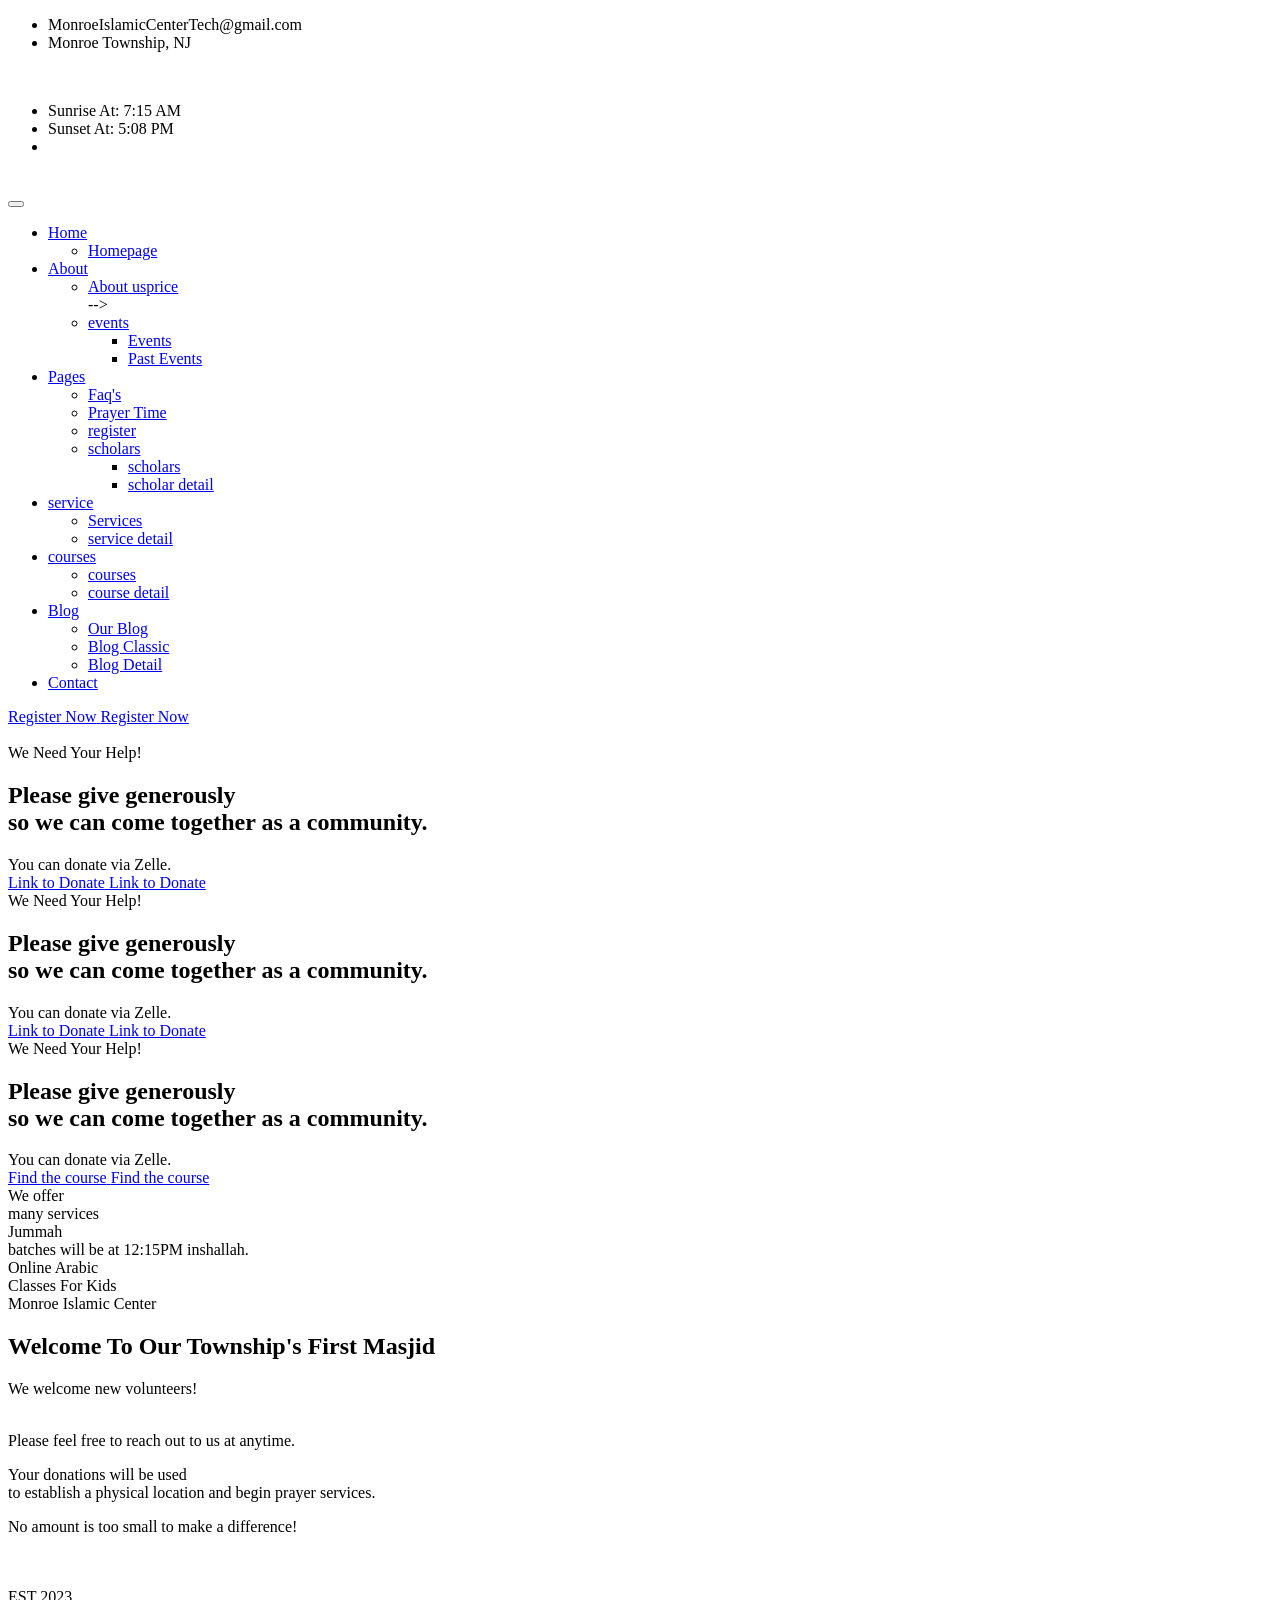
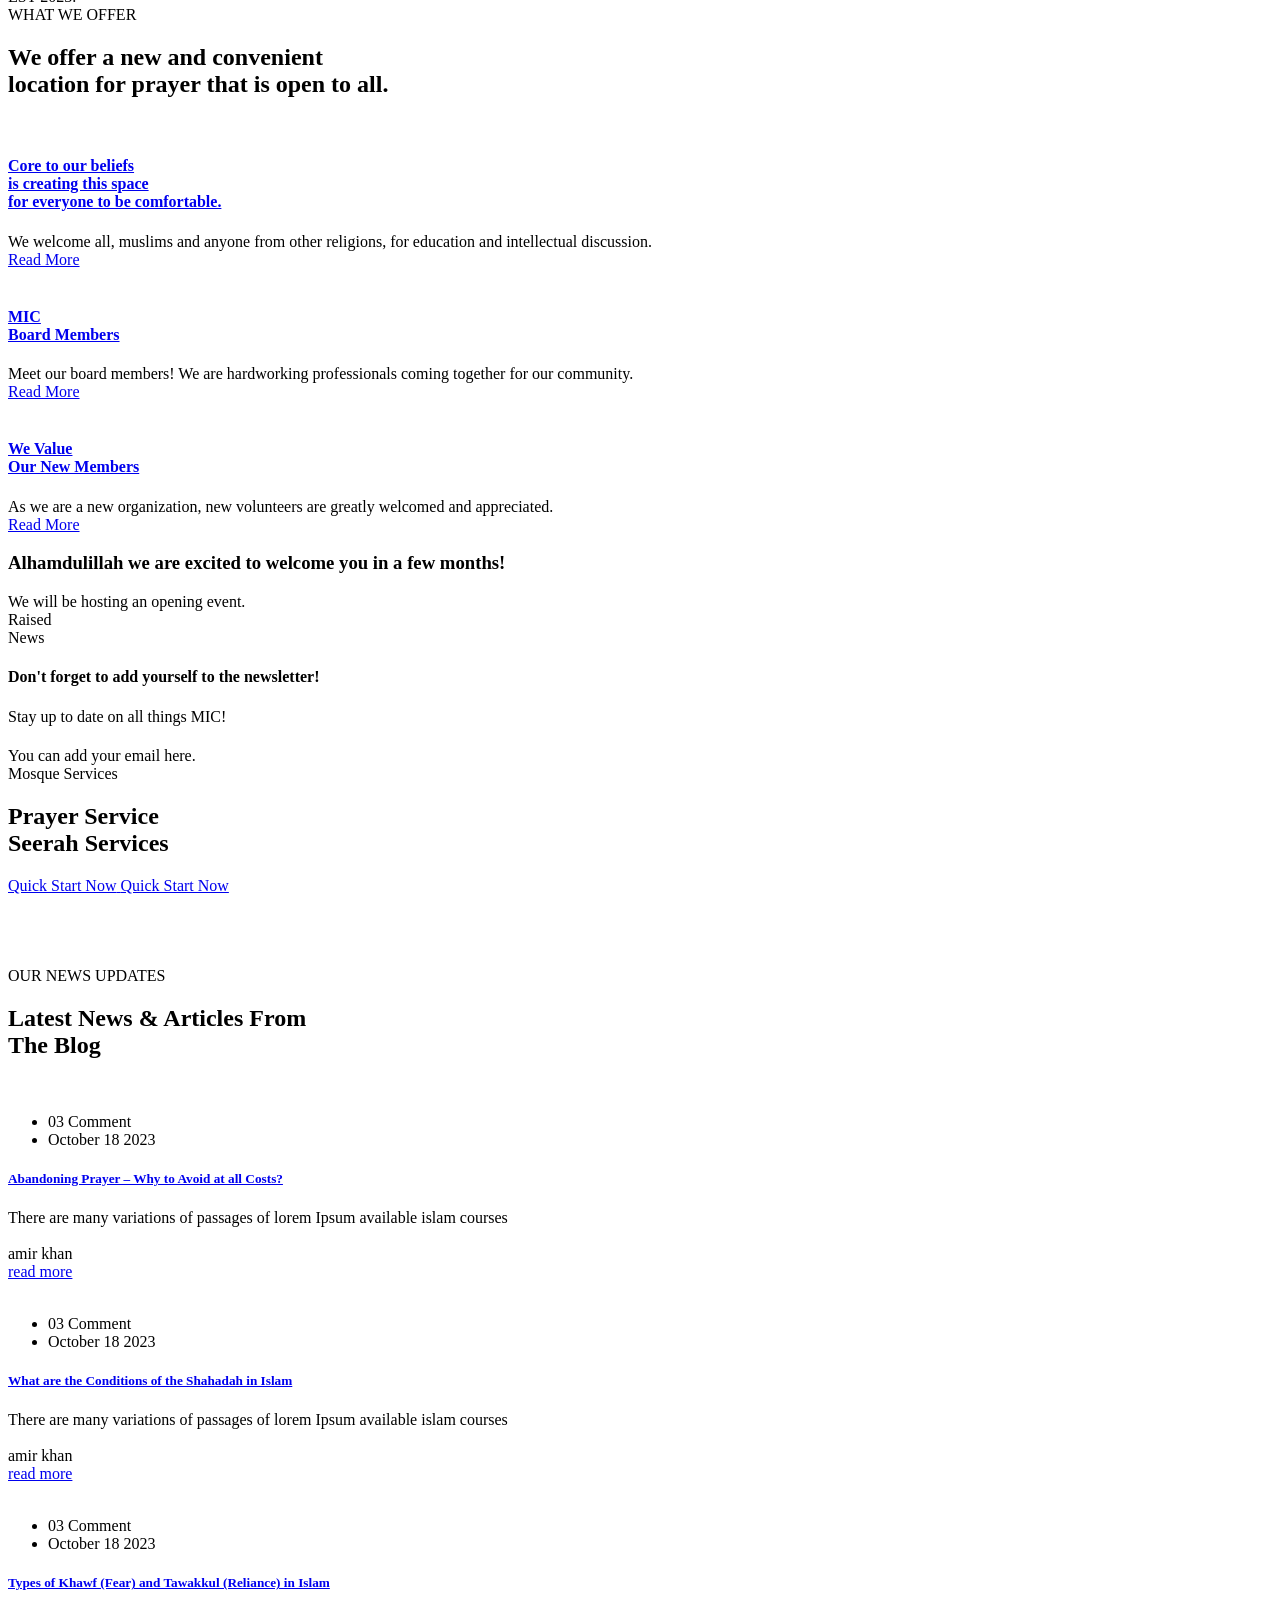
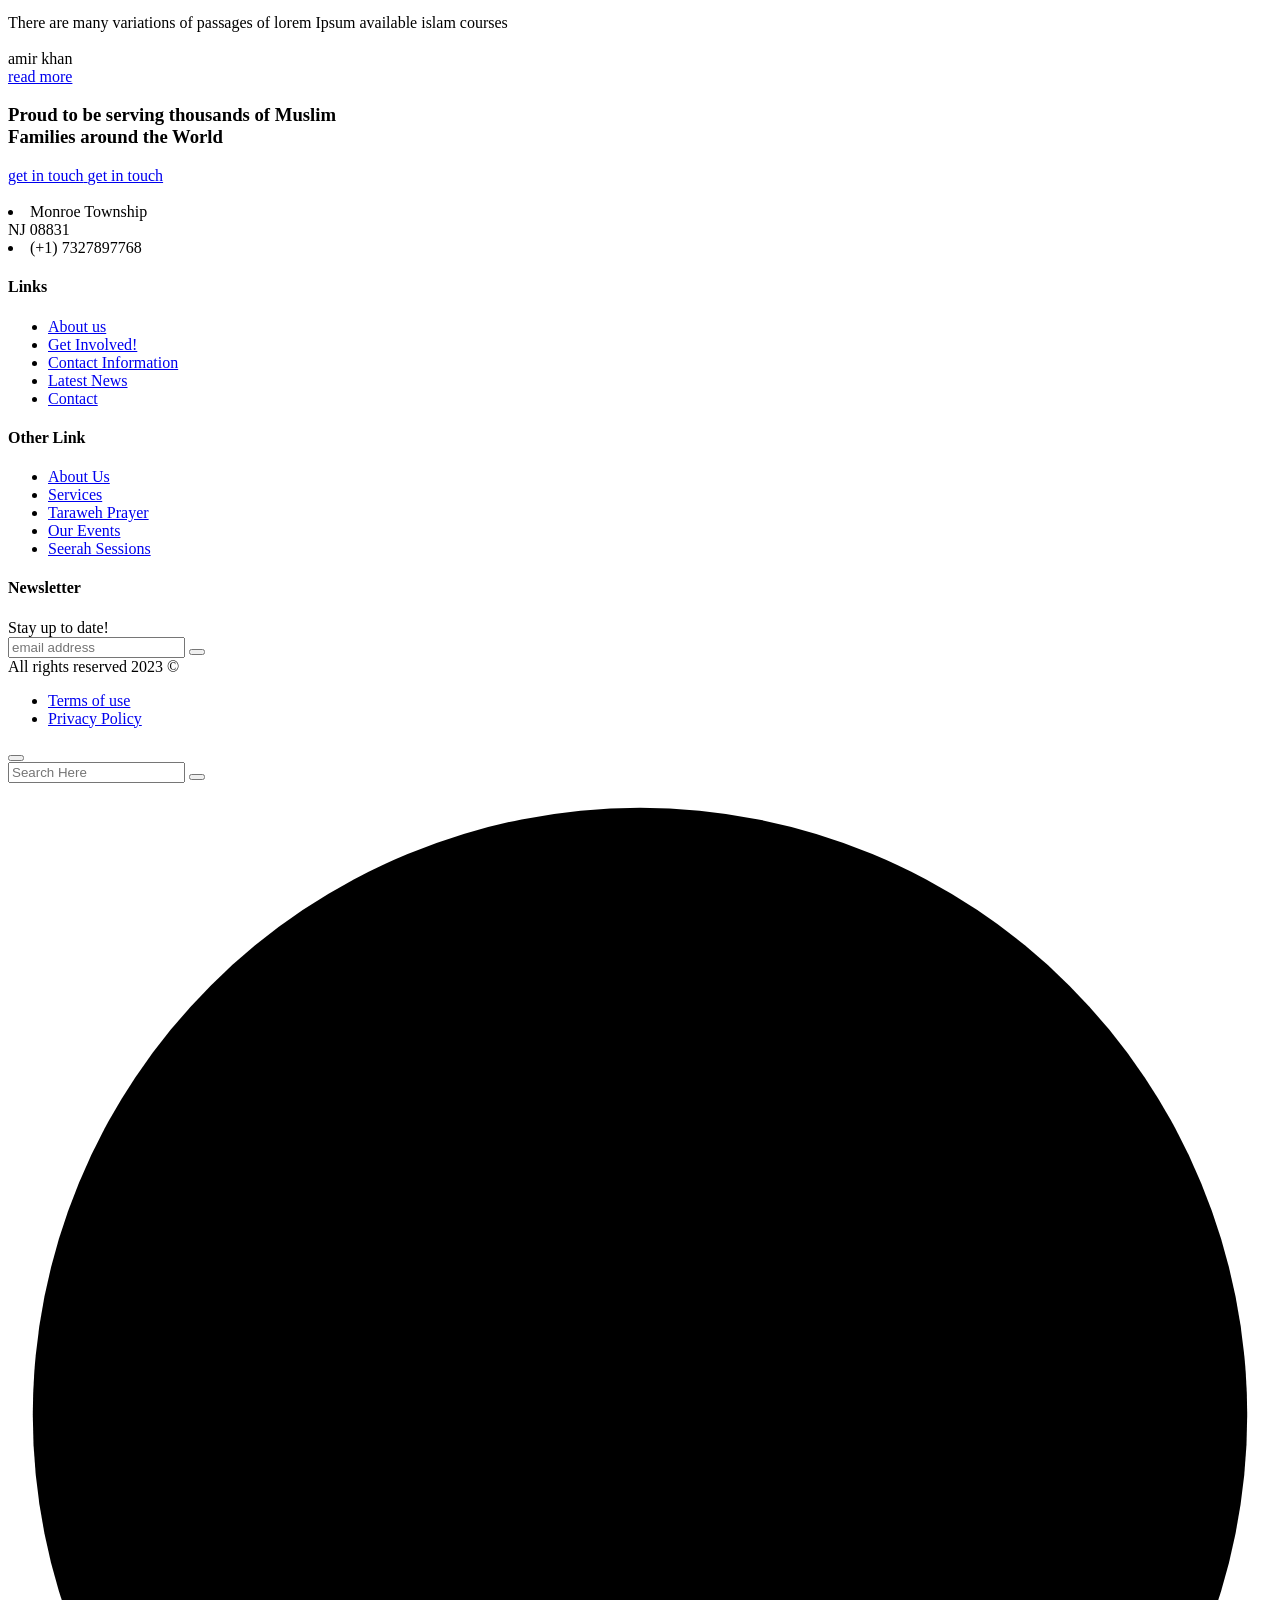
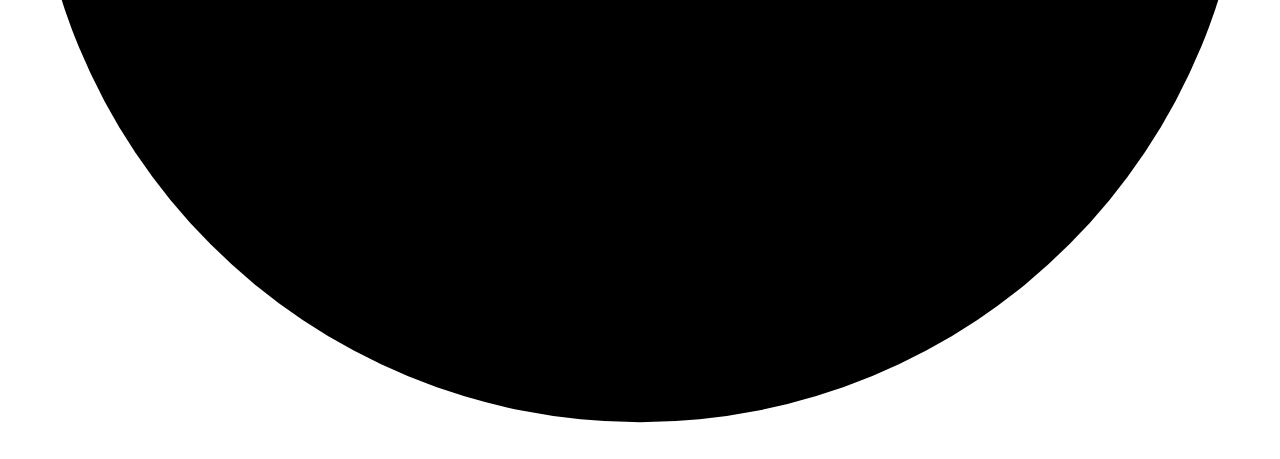
==== commit 576d4374: "Update index.html" ====
--- a/alquran-package/alquran/index.html
+++ b/alquran-package/alquran/index.html
@@ -87,9 +87,9 @@
 									<ul class="navigation clearfix">
 										<li class="dropdown"><a href="#">Home</a>
 											<ul>
-												<li><a href="index.html">Homepage</a></li>
+												<li><a href="index.html">Homepage</a></li> <!--
 												<li><a href="index-2.html">Homepage 02</a></li>
-												<li><a href="index-3.html">Homepage 03</a></li>
+												<li><a href="index-3.html">Homepage 03</a></li> -->
 												<!--<li class="dropdown"><a href="#">Header Styles</a>
 													<ul>
 														<li><a href="index.html">Header 01</a></li>
